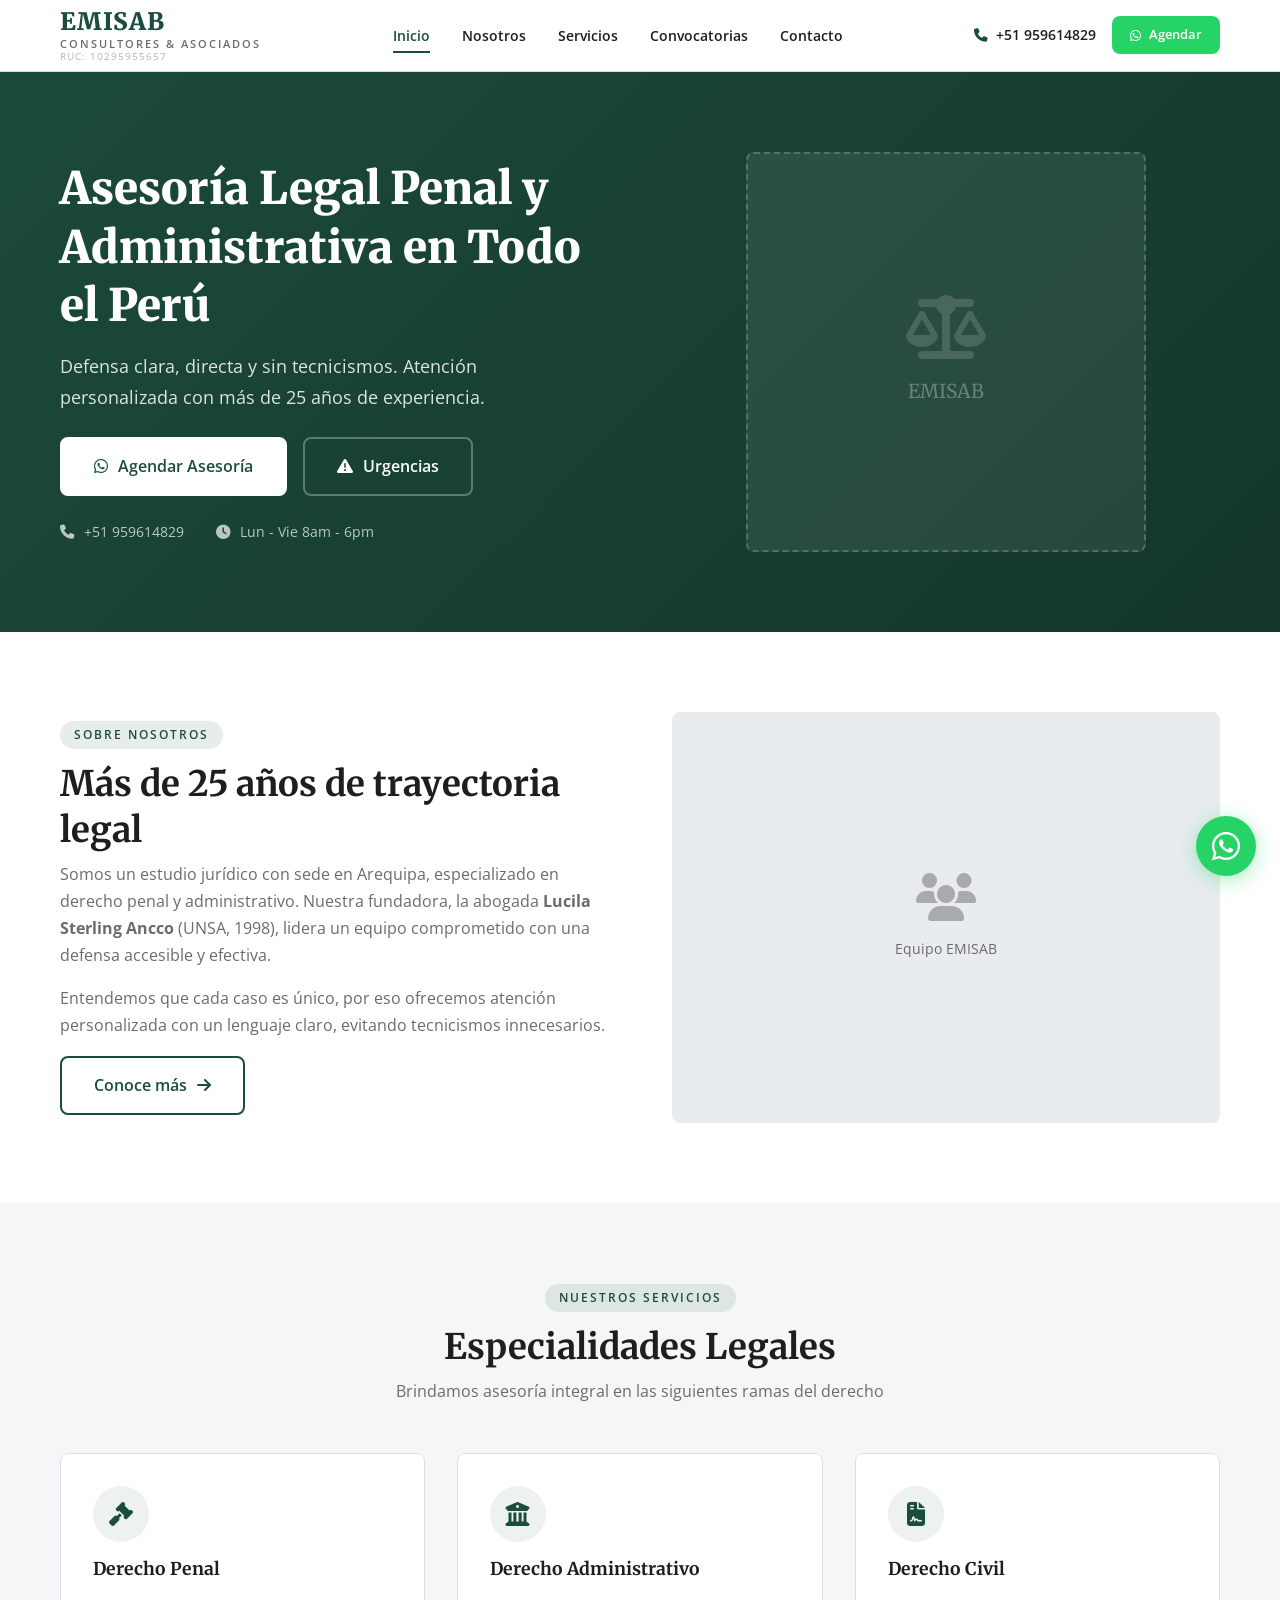
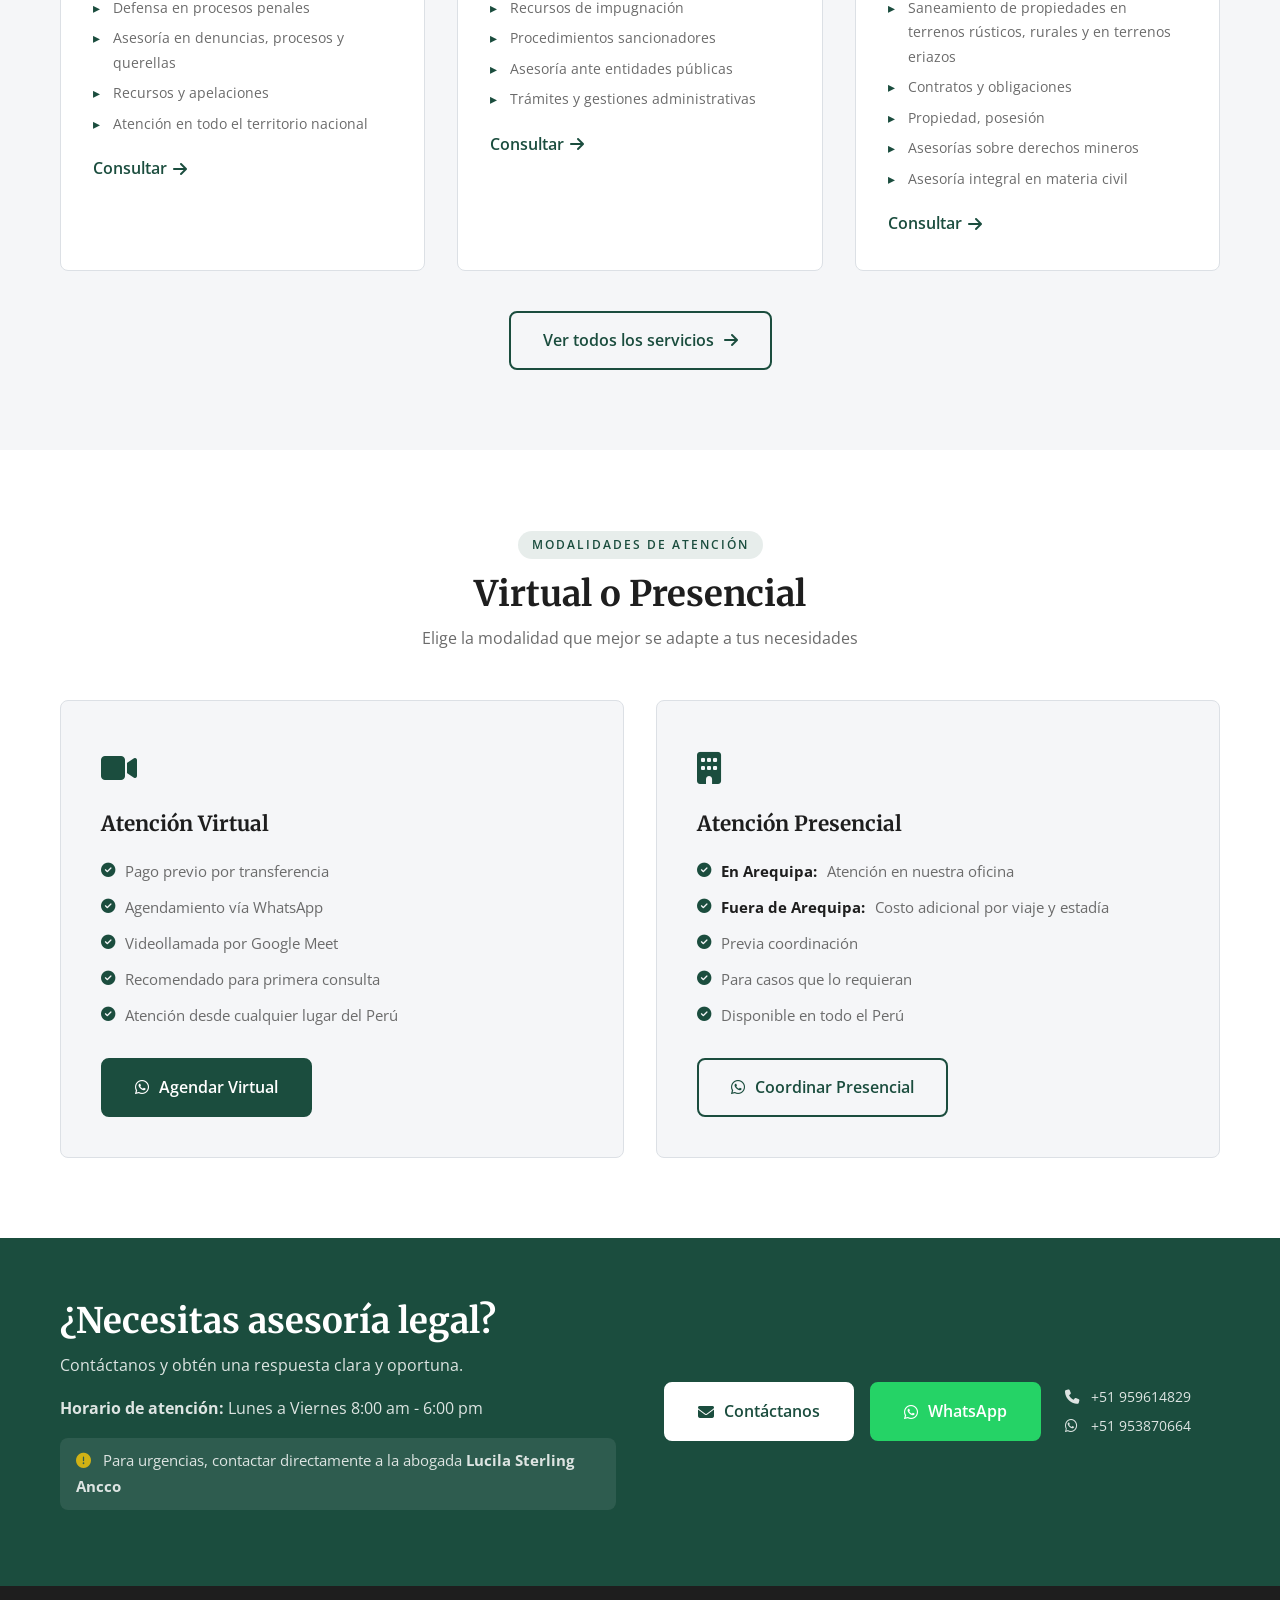
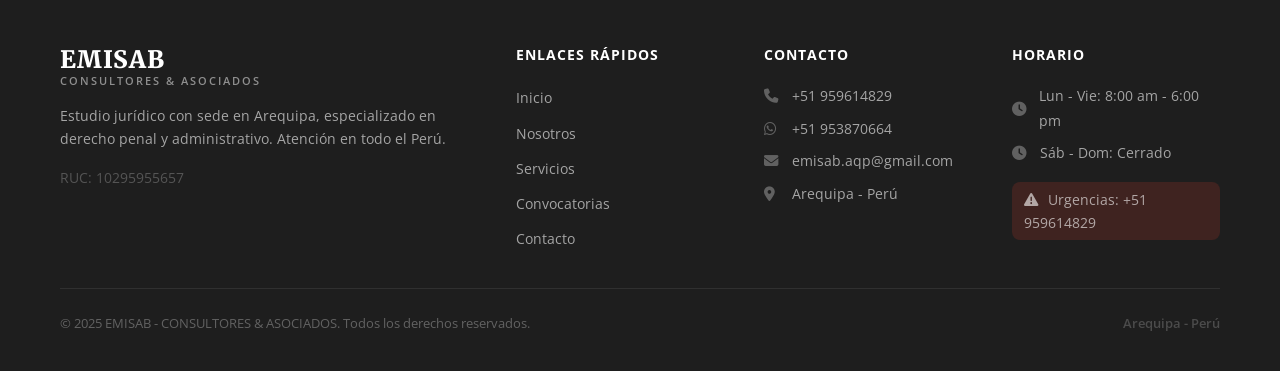
==== index.html @ a5192974 "Add files via upload" ====
<!DOCTYPE html>
<html lang="es">
<head>
    <meta charset="UTF-8">
    <meta name="viewport" content="width=device-width, initial-scale=1.0">
    <title>EMISAB - CONSULTORES & ASOCIADOS | Asesoría Legal Penal y Administrativa</title>
    <meta name="description" content="Estudio jurídico en Arequipa especializado en Derecho Penal, Administrativo, Civil, Familia y Notarial. Atención en todo el Perú. Más de 25 años de experiencia.">
    <meta name="robots" content="index, follow">
    <link rel="canonical" href="https://emisab.netlify.app/">
    
    <!-- Open Graph / Redes Sociales -->
    <meta property="og:title" content="EMISAB - CONSULTORES & ASOCIADOS">
    <meta property="og:description" content="Asesoría Legal Penal y Administrativa en Todo el Perú. Defensa clara, directa y sin tecnicismos.">
    <meta property="og:type" content="website">
    <meta property="og:url" content="https://emisab.netlify.app/">
    
    <!-- Fuentes -->
    <link rel="preconnect" href="https://fonts.googleapis.com">
    <link rel="preconnect" href="https://fonts.gstatic.com" crossorigin>
    <link href="https://fonts.googleapis.com/css2?family=Merriweather:wght@400;700;900&family=Open+Sans:wght@300;400;600;700&display=swap" rel="stylesheet">
    
    <!-- Font Awesome (iconos) -->
    <link rel="stylesheet" href="https://cdnjs.cloudflare.com/ajax/libs/font-awesome/6.5.1/css/all.min.css">
    
    <!-- Estilos -->
    <link rel="stylesheet" href="css/style.css">
</head>
<body>
    
    <!-- =========================================== -->
    <!-- HEADER / NAVEGACIÓN -->
    <!-- =========================================== -->

    <header class="header">
        <div class="container">
            <nav class="nav">
                <a href="index.html" class="logo">
                    <span class="logo-principal">EMISAB</span>
                    <span class="logo-secundario">CONSULTORES & ASOCIADOS</span>
                    <span class="logo-ruc">RUC: 10295955657</span>
                </a>
                
                <button class="nav-toggle" id="navToggle" aria-label="Abrir menú">
                    <i class="fas fa-bars"></i>
                </button>
                
                <ul class="nav-menu" id="navMenu">
                    <li><a href="index.html" class="active">Inicio</a></li>
                    <li><a href="nosotros.html">Nosotros</a></li>
                    <li><a href="servicios.html">Servicios</a></li>
                    <li><a href="convocatorias.html">Convocatorias</a></li>
                    <li><a href="contacto.html">Contacto</a></li>
                </ul>
                
                <div class="nav-contacto">
                    <a href="tel:+51959614829" class="nav-telefono">
                        <i class="fas fa-phone"></i> +51 959614829
                    </a>
                    <a href="https://wa.me/51959614829?text=Hola,%20quiero%20agendar%20una%20asesoría%20legal." 
                    class="btn-whatsapp-nav" target="_blank" rel="noopener">
                        <i class="fab fa-whatsapp"></i> Agendar
                    </a>
                </div>
            </nav>
        </div>
    </header>
    
    <!-- =========================================== -->
    <!-- HERO / SECCIÓN PRINCIPAL -->
    <!-- =========================================== -->
    <section class="hero">
        <div class="hero-overlay"></div>
        <div class="container hero-content">
            <div class="hero-text">
                <h1>Asesoría Legal Penal y Administrativa en Todo el Perú</h1>
                <p>Defensa clara, directa y sin tecnicismos. Atención personalizada con más de 25 años de experiencia.</p>
                <div class="hero-buttons">
                    <a href="https://wa.me/51959614829?text=Hola,%20quiero%20agendar%20una%20asesoría%20legal.%20Mi%20nombre%20es%20[Nombre]%20y%20necesito%20consultar%20sobre%20[breve%20descripción]." 
                       class="btn-primary" target="_blank" rel="noopener">
                        <i class="fab fa-whatsapp"></i> Agendar Asesoría
                    </a>
                    <a href="https://wa.me/51959614829?text=URGENTE:%20Necesito%20contactar%20a%20la%20abogada%20Lucila%20Sterling%20por%20un%20caso%20penal/administrativo." 
                       class="btn-urgente" target="_blank" rel="noopener">
                        <i class="fas fa-exclamation-triangle"></i> Urgencias
                    </a>
                </div>
                <div class="hero-contacto-rapido">
                    <span><i class="fas fa-phone"></i> +51 959614829</span>
                    <span><i class="fas fa-clock"></i> Lun - Vie 8am - 6pm</span>
                </div>
            </div>
            <div class="hero-image">
                <!-- [FUTURA IMAGEN] -->
                <div class="hero-image-placeholder">
                    <i class="fas fa-scale-balanced"></i>
                    <span>EMISAB</span>
                </div>
            </div>
        </div>
    </section>
    
    <!-- =========================================== -->
    <!-- NOSOTROS (RESUMEN) -->
    <!-- =========================================== -->
    <section class="nosotros-resumen">
        <div class="container">
            <div class="nosotros-resumen-grid">
                <div class="nosotros-resumen-texto">
                    <span class="section-tag">Sobre Nosotros</span>
                    <h2>Más de 25 años de trayectoria legal</h2>
                    <p>Somos un estudio jurídico con sede en Arequipa, especializado en derecho penal y administrativo. Nuestra fundadora, la abogada <strong>Lucila Sterling Ancco</strong> (UNSA, 1998), lidera un equipo comprometido con una defensa accesible y efectiva.</p>
                    <p>Entendemos que cada caso es único, por eso ofrecemos atención personalizada con un lenguaje claro, evitando tecnicismos innecesarios.</p>
                    <a href="nosotros.html" class="btn-secondary">Conoce más <i class="fas fa-arrow-right"></i></a>
                </div>
                <div class="nosotros-resumen-imagen">
                    <!-- [FUTURA IMAGEN DEL EQUIPO] -->
                    <div class="image-placeholder">
                        <i class="fas fa-users"></i>
                        <span>Equipo EMISAB</span>
                    </div>
                </div>
            </div>
        </div>
    </section>
    
    <!-- =========================================== -->
    <!-- SERVICIOS (RESUMEN) -->
    <!-- =========================================== -->
    <section class="servicios-resumen">
        <div class="container">
            <div class="section-header">
                <span class="section-tag">Nuestros Servicios</span>
                <h2>Especialidades Legales</h2>
                <p>Brindamos asesoría integral en las siguientes ramas del derecho</p>
            </div>
            
            <div class="servicios-grid">
                <!-- Servicio 1: Penal -->
                <div class="servicio-card">
                    <div class="servicio-icon">
                        <i class="fas fa-gavel"></i>
                    </div>
                    <h3>Derecho Penal</h3>
                    <ul>
                        <li>Defensa en procesos penales</li>
                        <li>Asesoría en denuncias, procesos y querellas</li>
                        <li>Recursos y apelaciones</li>
                        <li>Atención en todo el territorio nacional</li>
                    </ul>
                    <a href="servicios.html#penal" class="btn-link">Consultar <i class="fas fa-arrow-right"></i></a>
                </div>
                
                <!-- Servicio 2: Administrativo -->
                <div class="servicio-card">
                    <div class="servicio-icon">
                        <i class="fas fa-building-columns"></i>
                    </div>
                    <h3>Derecho Administrativo</h3>
                    <ul>
                        <li>Recursos de impugnación</li>
                        <li>Procedimientos sancionadores</li>
                        <li>Asesoría ante entidades públicas</li>
                        <li>Trámites y gestiones administrativas</li>
                    </ul>
                    <a href="servicios.html#administrativo" class="btn-link">Consultar <i class="fas fa-arrow-right"></i></a>
                </div>
                
                <!-- Servicio 3: Civil -->
                <div class="servicio-card">
                    <div class="servicio-icon">
                        <i class="fas fa-file-contract"></i>
                    </div>
                    <h3>Derecho Civil</h3>
                    <ul>
                        <li>Saneamiento de propiedades en terrenos rústicos, rurales y en terrenos eriazos</li>
                        <li>Contratos y obligaciones</li>
                        <li>Propiedad, posesión</li>
                        <li>Asesorías sobre derechos mineros</li>
                        <li>Asesoría integral en materia civil</li>
                    </ul>
                    <a href="servicios.html#civil" class="btn-link">Consultar <i class="fas fa-arrow-right"></i></a>
                </div>
            </div>
            
            <div class="servicios-ver-todos">
                <a href="servicios.html" class="btn-secondary">Ver todos los servicios <i class="fas fa-arrow-right"></i></a>
            </div>
        </div>
    </section>
    
    <!-- =========================================== -->
    <!-- MODALIDADES DE ATENCIÓN (CORREGIDO) -->
    <!-- =========================================== -->
    <section class="modalidades">
        <div class="container">
            <div class="section-header">
                <span class="section-tag">Modalidades de Atención</span>
                <h2>Virtual o Presencial</h2>
                <p>Elige la modalidad que mejor se adapte a tus necesidades</p>
            </div>
            
            <div class="modalidades-grid">
                <!-- Modalidad Virtual -->
                <div class="modalidad-card">
                    <div class="modalidad-icon">
                        <i class="fas fa-video"></i>
                    </div>
                    <h3>Atención Virtual</h3>
                    <ul>
                        <li><i class="fas fa-check-circle"></i> Pago previo por transferencia</li>
                        <li><i class="fas fa-check-circle"></i> Agendamiento vía WhatsApp</li>
                        <li><i class="fas fa-check-circle"></i> Videollamada por Google Meet</li>
                        <li><i class="fas fa-check-circle"></i> Recomendado para primera consulta</li>
                        <li><i class="fas fa-check-circle"></i> Atención desde cualquier lugar del Perú</li>
                    </ul>
                    <a href="https://wa.me/51959614829?text=Hola,%20quiero%20agendar%20una%20asesoría%20virtual." 
                       class="btn-primary" target="_blank" rel="noopener">
                        <i class="fab fa-whatsapp"></i> Agendar Virtual
                    </a>
                </div>
                
                <!-- Modalidad Presencial -->
                <div class="modalidad-card">
                    <div class="modalidad-icon">
                        <i class="fas fa-building"></i>
                    </div>
                    <h3>Atención Presencial</h3>
                    <ul>
                        <li><i class="fas fa-check-circle"></i> <strong>En Arequipa:</strong> Atención en nuestra oficina</li>
                        <li><i class="fas fa-check-circle"></i> <strong>Fuera de Arequipa:</strong> Costo adicional por viaje y estadía</li>
                        <li><i class="fas fa-check-circle"></i> Previa coordinación</li>
                        <li><i class="fas fa-check-circle"></i> Para casos que lo requieran</li>
                        <li><i class="fas fa-check-circle"></i> Disponible en todo el Perú</li>
                    </ul>
                    <a href="https://wa.me/51959614829?text=Hola,%20quiero%20coordinar%20una%20atención%20presencial." 
                       class="btn-secondary" target="_blank" rel="noopener">
                        <i class="fab fa-whatsapp"></i> Coordinar Presencial
                    </a>
                </div>
            </div>
        </div>
    </section>
    
    <!-- =========================================== -->
    <!-- CONTACTO RÁPIDO -->
    <!-- =========================================== -->
    <section class="contacto-rapido">
        <div class="container">
            <div class="contacto-rapido-content">
                <div class="contacto-rapido-texto">
                    <h2>¿Necesitas asesoría legal?</h2>
                    <p>Contáctanos y obtén una respuesta clara y oportuna.</p>
                    <p><strong>Horario de atención:</strong> Lunes a Viernes 8:00 am - 6:00 pm</p>
                    <p class="contacto-urgencia"><i class="fas fa-exclamation-circle"></i> Para urgencias, contactar directamente a la abogada <strong>Lucila Sterling Ancco</strong></p>
                </div>
                <div class="contacto-rapido-botones">
                    <a href="contacto.html" class="btn-primary">
                        <i class="fas fa-envelope"></i> Contáctanos
                    </a>
                    <a href="https://wa.me/51959614829" class="btn-whatsapp" target="_blank" rel="noopener">
                        <i class="fab fa-whatsapp"></i> WhatsApp
                    </a>
                    <div class="contacto-telefonos">
                        <span><i class="fas fa-phone"></i> +51 959614829</span>
                        <span><i class="fab fa-whatsapp"></i> +51 953870664</span>
                    </div>
                </div>
            </div>
        </div>
    </section>
    
    <!-- =========================================== -->
    <!-- FOOTER / PIE DE PÁGINA -->
    <!-- =========================================== -->
    <footer class="footer">
        <div class="container">
            <div class="footer-grid">
                <div class="footer-col">
                    <div class="footer-logo">
                        <span class="logo-principal">EMISAB</span>
                        <span class="logo-secundario">CONSULTORES & ASOCIADOS</span>
                    </div>
                    <p>Estudio jurídico con sede en Arequipa, especializado en derecho penal y administrativo. Atención en todo el Perú.</p>
                    <p class="footer-ruc">RUC: 10295955657</p>
                </div>
                
                <div class="footer-col">
                    <h4>Enlaces rápidos</h4>
                    <ul>
                        <li><a href="index.html">Inicio</a></li>
                        <li><a href="nosotros.html">Nosotros</a></li>
                        <li><a href="servicios.html">Servicios</a></li>
                        <li><a href="convocatorias.html">Convocatorias</a></li>
                        <li><a href="contacto.html">Contacto</a></li>
                    </ul>
                </div>
                
                <div class="footer-col">
                    <h4>Contacto</h4>
                    <ul class="footer-contacto">
                        <li><i class="fas fa-phone"></i> +51 959614829</li>
                        <li><i class="fab fa-whatsapp"></i> +51 953870664</li>
                        <li><i class="fas fa-envelope"></i> emisab.aqp@gmail.com</li>
                        <li><i class="fas fa-map-marker-alt"></i> Arequipa - Perú</li>
                    </ul>
                </div>
                
                <div class="footer-col">
                    <h4>Horario</h4>
                    <ul class="footer-horario">
                        <li><i class="fas fa-clock"></i> Lun - Vie: 8:00 am - 6:00 pm</li>
                        <li><i class="fas fa-clock"></i> Sáb - Dom: Cerrado</li>
                    </ul>
                    <p class="footer-urgencia"><i class="fas fa-exclamation-triangle"></i> Urgencias: +51 959614829</p>
                </div>
            </div>
            
            <div class="footer-bottom">
                <p>&copy; 2025 EMISAB - CONSULTORES & ASOCIADOS. Todos los derechos reservados.</p>
                <p class="footer-arequipa">Arequipa - Perú</p>
            </div>
        </div>
    </footer>
    
    <!-- =========================================== -->
    <!-- BOTÓN FLOTANTE DE WHATSAPP -->
    <!-- =========================================== -->
    <a href="https://wa.me/51959614829?text=Hola,%20quiero%20consultar%20sobre%20sus%20servicios%20legales." 
       class="btn-whatsapp-flotante" target="_blank" rel="noopener" aria-label="WhatsApp">
        <i class="fab fa-whatsapp"></i>
    </a>
    
    <!-- =========================================== -->
    <!-- SCRIPTS -->
    <!-- =========================================== -->
    <script src="js/main.js"></script>
</body>
</html>
---- css/style.css ----
/* ============================================
   RESET Y VARIABLES
   ============================================ */
* {
    margin: 0;
    padding: 0;
    box-sizing: border-box;
}

:root {
    --color-primary: #1B4D3E;
    --color-primary-dark: #14382D;
    --color-primary-light: #2A6B55;
    --color-secondary: #2D2D2D;
    --color-background: #F8F9FA;
    --color-text: #3D3D3D;
    --color-text-light: #6B6B6B;
    --color-light: #E8ECEF;
    --color-white: #FFFFFF;
    --color-border: #D0D5D9;
    --color-urgente: #C0392B;
    --font-serif: 'Merriweather', serif;
    --font-sans: 'Open Sans', sans-serif;
    --shadow: 0 2px 10px rgba(0, 0, 0, 0.08);
    --shadow-hover: 0 4px 20px rgba(0, 0, 0, 0.12);
    --radius: 8px;
    --transition: all 0.3s ease;
}

html {
    scroll-behavior: smooth;
}

body {
    font-family: var(--font-sans);
    font-size: 16px;
    color: var(--color-text);
    background: var(--color-background);
    line-height: 1.7;
    -webkit-font-smoothing: antialiased;
}

img {
    max-width: 100%;
    height: auto;
}

a {
    text-decoration: none;
    color: inherit;
}

ul {
    list-style: none;
}

.container {
    max-width: 1200px;
    margin: 0 auto;
    padding: 0 20px;
}

/* ============================================
   TIPOGRAFÍA
   ============================================ */
h1, h2, h3, h4, h5 {
    font-family: var(--font-serif);
    font-weight: 700;
    color: var(--color-secondary);
    line-height: 1.3;
}

h1 {
    font-size: 2.8rem;
    font-weight: 900;
}

h2 {
    font-size: 2.2rem;
    margin-bottom: 0.5rem;
}

h3 {
    font-size: 1.3rem;
    margin-bottom: 0.5rem;
}

p {
    margin-bottom: 1rem;
}

.section-tag {
    display: inline-block;
    font-family: var(--font-sans);
    font-size: 0.75rem;
    font-weight: 600;
    text-transform: uppercase;
    letter-spacing: 2px;
    color: var(--color-primary);
    background: rgba(27, 77, 62, 0.1);
    padding: 4px 14px;
    border-radius: 20px;
    margin-bottom: 0.75rem;
}

.section-header {
    text-align: center;
    margin-bottom: 3rem;
}

.section-header p {
    color: var(--color-text-light);
    max-width: 600px;
    margin: 0 auto;
}

/* ============================================
   BOTONES
   ============================================ */
.btn-primary {
    display: inline-flex;
    align-items: center;
    gap: 10px;
    background: var(--color-primary);
    color: var(--color-white);
    font-family: var(--font-sans);
    font-size: 1rem;
    font-weight: 600;
    padding: 14px 32px;
    border-radius: var(--radius);
    border: 2px solid var(--color-primary);
    transition: var(--transition);
    cursor: pointer;
}

.btn-primary:hover {
    background: var(--color-primary-dark);
    border-color: var(--color-primary-dark);
    transform: translateY(-2px);
    box-shadow: var(--shadow-hover);
}

.btn-secondary {
    display: inline-flex;
    align-items: center;
    gap: 10px;
    background: transparent;
    color: var(--color-primary);
    font-family: var(--font-sans);
    font-size: 1rem;
    font-weight: 600;
    padding: 14px 32px;
    border-radius: var(--radius);
    border: 2px solid var(--color-primary);
    transition: var(--transition);
    cursor: pointer;
}

.btn-secondary:hover {
    background: var(--color-primary);
    color: var(--color-white);
    transform: translateY(-2px);
    box-shadow: var(--shadow-hover);
}

.btn-urgente {
    display: inline-flex;
    align-items: center;
    gap: 10px;
    background: var(--color-urgente);
    color: var(--color-white);
    font-family: var(--font-sans);
    font-size: 1rem;
    font-weight: 600;
    padding: 14px 32px;
    border-radius: var(--radius);
    border: 2px solid var(--color-urgente);
    transition: var(--transition);
    cursor: pointer;
}

.btn-urgente:hover {
    background: #A93226;
    border-color: #A93226;
    transform: translateY(-2px);
    box-shadow: var(--shadow-hover);
}

.btn-whatsapp {
    display: inline-flex;
    align-items: center;
    gap: 10px;
    background: #25D366;
    color: var(--color-white);
    font-family: var(--font-sans);
    font-size: 1rem;
    font-weight: 600;
    padding: 14px 32px;
    border-radius: var(--radius);
    border: 2px solid #25D366;
    transition: var(--transition);
    cursor: pointer;
}

.btn-whatsapp:hover {
    background: #1DA851;
    border-color: #1DA851;
    transform: translateY(-2px);
    box-shadow: var(--shadow-hover);
}

.btn-link {
    display: inline-flex;
    align-items: center;
    gap: 6px;
    color: var(--color-primary);
    font-weight: 600;
    transition: var(--transition);
}

.btn-link:hover {
    gap: 12px;
    color: var(--color-primary-dark);
}

/* ============================================
   HEADER
   ============================================ */
.header {
    background: var(--color-white);
    border-bottom: 1px solid var(--color-border);
    position: sticky;
    top: 0;
    z-index: 1000;
    padding: 8px 0;
}

.nav {
    display: flex;
    justify-content: space-between;
    align-items: center;
}

.logo {
    display: flex;
    flex-direction: column;
    line-height: 1.2;
}

.logo-principal {
    font-family: var(--font-serif);
    font-size: 1.5rem;
    font-weight: 900;
    color: var(--color-primary);
    letter-spacing: 1px;
}

.logo-secundario {
    font-family: var(--font-sans);
    font-size: 0.7rem;
    font-weight: 600;
    color: var(--color-text-light);
    letter-spacing: 2px;
}

.logo-ruc {
    font-family: var(--font-sans);
    font-size: 0.6rem;
    font-weight: 400;
    color: var(--color-text-light);
    letter-spacing: 1px;
    opacity: 0.5;
    margin-top: 1px;
}

.nav-menu {
    display: flex;
    gap: 2rem;
    align-items: center;
}

.nav-menu li a {
    font-family: var(--font-sans);
    font-size: 0.85rem;
    font-weight: 600;
    color: var(--color-secondary);
    padding: 6px 0;
    border-bottom: 2px solid transparent;
    transition: var(--transition);
}

.nav-menu li a:hover,
.nav-menu li a.active {
    color: var(--color-primary);
    border-bottom-color: var(--color-primary);
}

.nav-contacto {
    display: flex;
    align-items: center;
    gap: 1rem;
}

.nav-telefono {
    font-family: var(--font-sans);
    font-size: 0.9rem;
    font-weight: 600;
    color: var(--color-secondary);
    display: flex;
    align-items: center;
    gap: 8px;
    transition: var(--transition);
}

.nav-telefono i {
    color: var(--color-primary);
    font-size: 0.85rem;
}

.nav-telefono:hover {
    color: var(--color-primary);
}

.btn-whatsapp-nav {
    display: inline-flex;
    align-items: center;
    gap: 8px;
    background: #25D366;
    color: var(--color-white);
    font-size: 0.8rem;
    font-weight: 600;
    padding: 8px 18px;
    border-radius: var(--radius);
    transition: var(--transition);
}

.btn-whatsapp-nav:hover {
    background: #1DA851;
    transform: translateY(-2px);
    box-shadow: var(--shadow-hover);
}

.nav-toggle {
    display: none;
    background: none;
    border: none;
    font-size: 1.5rem;
    color: var(--color-secondary);
    cursor: pointer;
}

/* ============================================
   RESPONSIVE - HEADER
   ============================================ */
@media (max-width: 768px) {
    .nav-toggle {
        display: block;
    }
    
    .nav-menu {
        display: none;
        flex-direction: column;
        gap: 0.5rem;
        padding: 1.5rem 0;
        width: 100%;
        border-top: 1px solid var(--color-border);
        position: absolute;
        top: 100%;
        left: 0;
        background: var(--color-white);
        padding: 1.5rem 20px;
        box-shadow: var(--shadow);
    }
    
    .nav-menu.open {
        display: flex;
    }
    
    .nav-menu li a {
        display: block;
        padding: 10px 0;
        border-bottom: none;
    }
    
    .nav-menu li a:hover,
    .nav-menu li a.active {
        border-bottom: none;
        color: var(--color-primary);
    }
    
    .nav-contacto {
        display: none;
    }
    
    .btn-whatsapp-nav-mobile {
        display: flex !important;
    }
}

/* ============================================
   HERO
   ============================================ */
.hero {
    position: relative;
    background: var(--color-secondary);
    color: var(--color-white);
    padding: 80px 0;
    overflow: hidden;
    min-height: 550px;
    display: flex;
    align-items: center;
}

.hero-overlay {
    position: absolute;
    top: 0;
    left: 0;
    width: 100%;
    height: 100%;
    background: linear-gradient(135deg, rgba(27, 77, 62, 0.92) 0%, rgba(20, 56, 45, 0.95) 100%);
    z-index: 1;
}

.hero-content {
    position: relative;
    z-index: 2;
    display: grid;
    grid-template-columns: 1fr 1fr;
    gap: 4rem;
    align-items: center;
}

.hero-text h1 {
    color: var(--color-white);
    font-size: 2.8rem;
    margin-bottom: 1rem;
}

.hero-text p {
    font-size: 1.15rem;
    opacity: 0.85;
    max-width: 520px;
    margin-bottom: 1.5rem;
}

.hero-buttons {
    display: flex;
    flex-wrap: wrap;
    gap: 1rem;
    margin-bottom: 1.5rem;
}

.hero-buttons .btn-primary {
    background: var(--color-white);
    color: var(--color-primary);
    border-color: var(--color-white);
}

.hero-buttons .btn-primary:hover {
    background: transparent;
    color: var(--color-white);
    border-color: var(--color-white);
}

.hero-buttons .btn-urgente {
    background: transparent;
    border-color: rgba(255, 255, 255, 0.3);
}

.hero-buttons .btn-urgente:hover {
    background: var(--color-urgente);
    border-color: var(--color-urgente);
}

.hero-contacto-rapido {
    display: flex;
    gap: 2rem;
    font-size: 0.9rem;
    opacity: 0.7;
}

.hero-contacto-rapido i {
    margin-right: 6px;
}

.hero-image {
    display: flex;
    justify-content: center;
    align-items: center;
}

.hero-image-placeholder {
    width: 100%;
    max-width: 400px;
    aspect-ratio: 1;
    background: rgba(255, 255, 255, 0.08);
    border: 2px dashed rgba(255, 255, 255, 0.2);
    border-radius: var(--radius);
    display: flex;
    flex-direction: column;
    align-items: center;
    justify-content: center;
    color: rgba(255, 255, 255, 0.3);
    font-family: var(--font-serif);
    font-size: 1.2rem;
}

.hero-image-placeholder i {
    font-size: 4rem;
    margin-bottom: 1rem;
    opacity: 0.5;
}

/* ============================================
   NOSOTROS RESUMEN
   ============================================ */
.nosotros-resumen {
    padding: 80px 0;
    background: var(--color-white);
}

.nosotros-resumen-grid {
    display: grid;
    grid-template-columns: 1fr 1fr;
    gap: 4rem;
    align-items: center;
}

.nosotros-resumen-texto p {
    color: var(--color-text-light);
}

.image-placeholder {
    width: 100%;
    aspect-ratio: 4/3;
    background: var(--color-light);
    border-radius: var(--radius);
    display: flex;
    flex-direction: column;
    align-items: center;
    justify-content: center;
    color: var(--color-text-light);
    font-size: 0.9rem;
}

.image-placeholder i {
    font-size: 3rem;
    margin-bottom: 1rem;
    opacity: 0.5;
}

/* ============================================
   SERVICIOS RESUMEN
   ============================================ */
.servicios-resumen {
    padding: 80px 0;
    background: var(--color-background);
}

.servicios-grid {
    display: grid;
    grid-template-columns: repeat(3, 1fr);
    gap: 2rem;
}

.servicio-card {
    background: var(--color-white);
    padding: 2rem;
    border-radius: var(--radius);
    border: 1px solid var(--color-border);
    transition: var(--transition);
}

.servicio-card:hover {
    transform: translateY(-4px);
    box-shadow: var(--shadow-hover);
}

.servicio-icon {
    width: 56px;
    height: 56px;
    background: rgba(27, 77, 62, 0.08);
    border-radius: 50%;
    display: flex;
    align-items: center;
    justify-content: center;
    margin-bottom: 1rem;
}

.servicio-icon i {
    font-size: 1.5rem;
    color: var(--color-primary);
}

.servicio-card h3 {
    font-size: 1.1rem;
    margin-bottom: 0.75rem;
}

.servicio-card ul {
    margin-bottom: 1rem;
}

.servicio-card ul li {
    font-size: 0.9rem;
    color: var(--color-text-light);
    padding: 3px 0;
    padding-left: 20px;
    position: relative;
}

.servicio-card ul li::before {
    content: "▸";
    position: absolute;
    left: 0;
    color: var(--color-primary);
}

.servicios-ver-todos {
    text-align: center;
    margin-top: 2.5rem;
}

/* ============================================
   MODALIDADES (CORREGIDO)
   ============================================ */
.modalidades {
    padding: 80px 0;
    background: var(--color-white);
}

.modalidades-grid {
    display: grid;
    grid-template-columns: 1fr 1fr;
    gap: 2rem;
}

.modalidad-card {
    background: var(--color-background);
    padding: 2.5rem;
    border-radius: var(--radius);
    border: 1px solid var(--color-border);
}

.modalidad-card h3 {
    font-size: 1.3rem;
    margin-bottom: 1rem;
}

.modalidad-icon {
    font-size: 2rem;
    color: var(--color-primary);
    margin-bottom: 1rem;
}

.modalidad-card ul {
    margin-bottom: 1.5rem;
}

.modalidad-card ul li {
    display: flex;
    align-items: flex-start;
    gap: 10px;
    padding: 5px 0;
    color: var(--color-text-light);
    font-size: 0.95rem;
}

.modalidad-card ul li i {
    color: var(--color-primary);
    font-size: 0.9rem;
    margin-top: 4px;
    flex-shrink: 0;
}

.modalidad-card ul li strong {
    color: var(--color-secondary);
}

/* ============================================
   CONTACTO RÁPIDO
   ============================================ */
.contacto-rapido {
    padding: 60px 0;
    background: var(--color-primary);
    color: var(--color-white);
}

.contacto-rapido-content {
    display: grid;
    grid-template-columns: 1fr 1fr;
    gap: 3rem;
    align-items: center;
}

.contacto-rapido-texto h2 {
    color: var(--color-white);
}

.contacto-rapido-texto p {
    opacity: 0.85;
}

.contacto-urgencia {
    margin-top: 0.5rem;
    padding: 10px 16px;
    background: rgba(255, 255, 255, 0.1);
    border-radius: var(--radius);
    font-size: 0.95rem;
}

.contacto-urgencia i {
    color: #F1C40F;
    margin-right: 8px;
}

.contacto-rapido-botones {
    display: flex;
    flex-wrap: wrap;
    gap: 1rem;
    align-items: center;
}

.contacto-rapido-botones .btn-primary {
    background: var(--color-white);
    color: var(--color-primary);
    border-color: var(--color-white);
}

.contacto-rapido-botones .btn-primary:hover {
    background: transparent;
    color: var(--color-white);
    border-color: var(--color-white);
}

.contacto-telefonos {
    display: flex;
    flex-direction: column;
    gap: 4px;
    font-size: 0.9rem;
    opacity: 0.85;
    margin-left: 0.5rem;
}

.contacto-telefonos i {
    margin-right: 6px;
    width: 16px;
}

/* ============================================
   FOOTER / PIE DE PÁGINA
   ============================================ */
.footer {
    background: var(--color-secondary);
    color: var(--color-white);
    padding: 60px 0 20px;
}

.footer-grid {
    display: grid;
    grid-template-columns: 2fr 1fr 1fr 1fr;
    gap: 2.5rem;
    padding-bottom: 2rem;
    border-bottom: 1px solid rgba(255, 255, 255, 0.08);
}

.footer-logo {
    display: flex;
    flex-direction: column;
    line-height: 1.2;
    margin-bottom: 1rem;
}

.footer-logo .logo-principal {
    font-family: var(--font-serif);
    font-size: 1.5rem;
    font-weight: 900;
    color: var(--color-white);
    letter-spacing: 1px;
}

.footer-logo .logo-secundario {
    font-family: var(--font-sans);
    font-size: 0.7rem;
    font-weight: 600;
    color: rgba(255, 255, 255, 0.5);
    letter-spacing: 2px;
}

.footer-col p {
    color: rgba(255, 255, 255, 0.6);
    font-size: 0.9rem;
    line-height: 1.6;
}

.footer-ruc {
    font-size: 0.75rem;
    opacity: 0.4;
    margin-top: 0.5rem;
}

.footer-col h4 {
    color: var(--color-white);
    font-family: var(--font-sans);
    font-size: 0.9rem;
    font-weight: 700;
    text-transform: uppercase;
    letter-spacing: 1px;
    margin-bottom: 1rem;
}

.footer-col ul li {
    padding: 4px 0;
}

.footer-col ul li a {
    color: rgba(255, 255, 255, 0.6);
    font-size: 0.9rem;
    transition: var(--transition);
}

.footer-col ul li a:hover {
    color: var(--color-white);
}

.footer-contacto li,
.footer-horario li {
    color: rgba(255, 255, 255, 0.6);
    font-size: 0.9rem;
    display: flex;
    align-items: center;
    gap: 10px;
}

.footer-contacto li i,
.footer-horario li i {
    width: 18px;
    color: rgba(255, 255, 255, 0.3);
}

.footer-urgencia {
    margin-top: 0.75rem;
    padding: 6px 12px;
    background: rgba(192, 57, 43, 0.2);
    border-radius: var(--radius);
    font-size: 0.8rem;
    color: #E74C3C;
}

.footer-urgencia i {
    margin-right: 6px;
}

.footer-bottom {
    display: flex;
    justify-content: space-between;
    align-items: center;
    padding-top: 1.5rem;
    font-size: 0.8rem;
    color: rgba(255, 255, 255, 0.3);
}

.footer-arequipa {
    font-weight: 600;
    color: rgba(255, 255, 255, 0.2);
}

/* ============================================
   BOTÓN FLOTANTE DE WHATSAPP
   ============================================ */
.btn-whatsapp-flotante {
    position: fixed;
    bottom: 24px;
    right: 24px;
    width: 60px;
    height: 60px;
    background: #25D366;
    color: var(--color-white);
    border-radius: 50%;
    display: flex;
    align-items: center;
    justify-content: center;
    font-size: 2rem;
    box-shadow: 0 4px 20px rgba(37, 211, 102, 0.4);
    transition: var(--transition);
    z-index: 999;
}

.btn-whatsapp-flotante:hover {
    transform: scale(1.08);
    box-shadow: 0 6px 30px rgba(37, 211, 102, 0.5);
}

/* ============================================
   RESPONSIVE / MEDIA QUERIES
   ============================================ */
@media (max-width: 1024px) {
    .hero-text h1 {
        font-size: 2.3rem;
    }
    
    .servicios-grid {
        grid-template-columns: repeat(2, 1fr);
    }
    
    .footer-grid {
        grid-template-columns: 1fr 1fr;
        gap: 2rem;
    }
}

@media (max-width: 768px) {
    /* Header */
    .header-top {
        display: none;
    }
    
    .nav-toggle {
        display: block;
    }
    
    .nav-menu {
        display: none;
        flex-direction: column;
        gap: 1rem;
        padding: 1.5rem 0;
        width: 100%;
        border-top: 1px solid var(--color-border);
    }
    
    .nav-menu.open {
        display: flex;
    }
    
    .btn-whatsapp-nav {
        display: none;
    }
    
    /* Hero */
    .hero {
        padding: 50px 0;
        min-height: auto;
    }
    
    .hero-content {
        grid-template-columns: 1fr;
        gap: 2rem;
        text-align: center;
    }
    
    .hero-text h1 {
        font-size: 2rem;
    }
    
    .hero-text p {
        max-width: 100%;
        margin-left: auto;
        margin-right: auto;
    }
    
    .hero-buttons {
        justify-content: center;
    }
    
    .hero-contacto-rapido {
        justify-content: center;
        flex-wrap: wrap;
        gap: 1rem;
    }
    
    .hero-image {
        display: none;
    }
    
    /* Nosotros resumen */
    .nosotros-resumen-grid {
        grid-template-columns: 1fr;
        gap: 2rem;
        text-align: center;
    }
    
    .nosotros-resumen-imagen {
        order: -1;
    }
    
    /* Servicios */
    .servicios-grid {
        grid-template-columns: 1fr;
        max-width: 450px;
        margin: 0 auto;
    }
    
    /* Modalidades */
    .modalidades-grid {
        grid-template-columns: 1fr;
        max-width: 450px;
        margin: 0 auto;
    }
    
    /* Contacto rápido */
    .contacto-rapido-content {
        grid-template-columns: 1fr;
        gap: 2rem;
        text-align: center;
    }
    
    .contacto-rapido-botones {
        justify-content: center;
    }
    
    .contacto-telefonos {
        align-items: center;
        margin-left: 0;
    }
    
    /* Footer */
    .footer-grid {
        grid-template-columns: 1fr;
        gap: 1.5rem;
        text-align: center;
    }
    
    .footer-contacto li,
    .footer-horario li {
        justify-content: center;
    }
    
    .footer-bottom {
        flex-direction: column;
        gap: 0.5rem;
        text-align: center;
    }
    
    /* Botón flotante */
    .btn-whatsapp-flotante {
        width: 52px;
        height: 52px;
        font-size: 1.6rem;
        bottom: 18px;
        right: 18px;
    }
}

@media (max-width: 480px) {
    .hero-text h1 {
        font-size: 1.6rem;
    }
    
    .hero-buttons .btn-primary,
    .hero-buttons .btn-urgente,
    .btn-primary,
    .btn-secondary,
    .btn-whatsapp {
        padding: 12px 20px;
        font-size: 0.9rem;
        width: 100%;
        justify-content: center;
    }
    
    .hero-buttons {
        flex-direction: column;
        align-items: stretch;
    }
    
    .section-header h2 {
        font-size: 1.6rem;
    }
    
    .contacto-rapido-botones {
        flex-direction: column;
        align-items: stretch;
    }
    
    .modalidad-card {
        padding: 1.5rem;
    }
}

/* ============================================
   PAGE HEADER (para todas las páginas internas)
   ============================================ */
.page-header {
    background: var(--color-primary);
    color: var(--color-white);
    padding: 60px 0 50px;
    text-align: center;
}

.page-header .section-tag {
    background: rgba(255, 255, 255, 0.15);
    color: var(--color-white);
}

.page-header h1 {
    color: var(--color-white);
    font-size: 2.5rem;
    margin-bottom: 0.5rem;
}

.page-header p {
    color: rgba(255, 255, 255, 0.7);
    font-size: 1.1rem;
    max-width: 600px;
    margin: 0 auto;
}

/* ============================================
   NOSOTROS - HISTORIA
   ============================================ */
.nosotros-historia {
    padding: 80px 0;
    background: var(--color-white);
}

.nosotros-historia-grid {
    display: grid;
    grid-template-columns: 1fr 1fr;
    gap: 4rem;
    align-items: center;
}

.nosotros-historia-texto h2 {
    margin-bottom: 1.5rem;
}

.nosotros-historia-texto p {
    color: var(--color-text-light);
    margin-bottom: 1.2rem;
}

.nosotros-datos {
    display: grid;
    grid-template-columns: repeat(4, 1fr);
    gap: 1.5rem;
    margin-top: 2rem;
    padding-top: 2rem;
    border-top: 1px solid var(--color-border);
}

.dato-item {
    text-align: center;
}

.dato-numero {
    display: block;
    font-family: var(--font-serif);
    font-size: 1.8rem;
    font-weight: 900;
    color: var(--color-primary);
}

.dato-label {
    display: block;
    font-size: 0.75rem;
    color: var(--color-text-light);
    text-transform: uppercase;
    letter-spacing: 1px;
    margin-top: 2px;
}

.nosotros-historia-imagen .image-placeholder {
    aspect-ratio: 4/3;
    background: var(--color-light);
    border-radius: var(--radius);
    display: flex;
    flex-direction: column;
    align-items: center;
    justify-content: center;
    color: var(--color-text-light);
    font-size: 0.9rem;
}

.nosotros-historia-imagen .image-placeholder i {
    font-size: 3rem;
    margin-bottom: 0.5rem;
    opacity: 0.4;
}

.image-sub {
    font-size: 0.7rem;
    opacity: 0.5;
    margin-top: 2px;
}

/* ============================================
   EQUIPO
   ============================================ */
.equipo {
    padding: 80px 0;
    background: var(--color-background);
}

.equipo-grid {
    display: grid;
    grid-template-columns: 1fr 1fr;
    gap: 2.5rem;
    max-width: 900px;
    margin: 0 auto;
}

.equipo-card {
    background: var(--color-white);
    border-radius: var(--radius);
    border: 1px solid var(--color-border);
    padding: 2rem;
    text-align: center;
    transition: var(--transition);
}

.equipo-card:hover {
    transform: translateY(-4px);
    box-shadow: var(--shadow-hover);
}

.equipo-card-destacado {
    border-color: var(--color-primary);
    border-width: 2px;
}

.equipo-imagen {
    margin-bottom: 1rem;
}

.equipo-imagen-placeholder {
    width: 120px;
    height: 120px;
    border-radius: 50%;
    background: var(--color-light);
    margin: 0 auto;
    display: flex;
    align-items: center;
    justify-content: center;
    font-size: 3rem;
    color: var(--color-text-light);
    border: 3px solid var(--color-border);
}

.equipo-card-destacado .equipo-imagen-placeholder {
    border-color: var(--color-primary);
    background: rgba(27, 77, 62, 0.06);
    color: var(--color-primary);
}

.equipo-info h3 {
    font-size: 1.2rem;
    margin-bottom: 2px;
}

.equipo-cargo {
    display: inline-block;
    font-size: 0.8rem;
    font-weight: 600;
    color: var(--color-primary);
    background: rgba(27, 77, 62, 0.08);
    padding: 2px 14px;
    border-radius: 20px;
    margin-bottom: 0.75rem;
}

.equipo-detalles {
    text-align: left;
    margin: 0.75rem 0 1rem;
}

.equipo-detalles p {
    font-size: 0.85rem;
    color: var(--color-text-light);
    margin-bottom: 4px;
    display: flex;
    align-items: center;
    gap: 8px;
}

.equipo-detalles p i {
    width: 18px;
    color: var(--color-primary);
    font-size: 0.8rem;
}

.equipo-contacto {
    display: flex;
    gap: 0.75rem;
    justify-content: center;
    flex-wrap: wrap;
}

.equipo-btn {
    display: inline-flex;
    align-items: center;
    gap: 6px;
    font-size: 0.8rem;
    font-weight: 600;
    color: var(--color-primary);
    padding: 8px 16px;
    border: 1px solid var(--color-primary);
    border-radius: var(--radius);
    transition: var(--transition);
}

.equipo-btn:hover {
    background: var(--color-primary);
    color: var(--color-white);
}

.equipo-btn-whatsapp {
    display: inline-flex;
    align-items: center;
    gap: 6px;
    font-size: 0.8rem;
    font-weight: 600;
    color: var(--color-white);
    background: #25D366;
    padding: 8px 16px;
    border-radius: var(--radius);
    transition: var(--transition);
}

.equipo-btn-whatsapp:hover {
    background: #1DA851;
    transform: translateY(-2px);
}

.equipo-nota {
    display: block;
    font-size: 0.7rem;
    color: var(--color-text-light);
    margin-top: 0.5rem;
}

.equipo-nota i {
    margin-right: 4px;
}

/* ============================================
   VALORES / PRINCIPIOS
   ============================================ */
.valores {
    padding: 80px 0;
    background: var(--color-white);
}

.valores-grid {
    display: grid;
    grid-template-columns: repeat(3, 1fr);
    gap: 2rem;
    max-width: 1000px;
    margin: 0 auto;
}

.valor-card {
    text-align: center;
    padding: 1.5rem;
    background: var(--color-background);
    border-radius: var(--radius);
    border: 1px solid var(--color-border);
    transition: var(--transition);
}

.valor-card:hover {
    transform: translateY(-4px);
    box-shadow: var(--shadow-hover);
}

.valor-icon {
    width: 64px;
    height: 64px;
    background: rgba(27, 77, 62, 0.08);
    border-radius: 50%;
    display: flex;
    align-items: center;
    justify-content: center;
    margin: 0 auto 1rem;
}

.valor-icon i {
    font-size: 1.8rem;
    color: var(--color-primary);
}

.valor-card h3 {
    font-size: 1.1rem;
    margin-bottom: 0.5rem;
}

.valor-card p {
    font-size: 0.9rem;
    color: var(--color-text-light);
    line-height: 1.6;
    max-width: 300px;
    margin: 0 auto;
}

/* ============================================
   RESPONSIVE - nosotros.html
   ============================================ */
@media (max-width: 1024px) {
    .valores-grid {
        grid-template-columns: repeat(2, 1fr);
        max-width: 700px;
    }
}

@media (max-width: 768px) {
    .page-header {
        padding: 40px 0 30px;
    }
    
    .page-header h1 {
        font-size: 2rem;
    }
    
    .nosotros-historia-grid {
        grid-template-columns: 1fr;
        gap: 2rem;
    }
    
    .nosotros-historia-imagen {
        order: -1;
    }
    
    .nosotros-datos {
        grid-template-columns: repeat(2, 1fr);
        gap: 1rem;
    }
    
    .equipo-grid {
        grid-template-columns: 1fr;
        max-width: 450px;
    }
    
    .equipo-card-destacado {
        order: -1;
    }
    
    .valores-grid {
        grid-template-columns: 1fr 1fr;
        max-width: 500px;
    }
}

@media (max-width: 480px) {
    .valores-grid {
        grid-template-columns: 1fr;
        max-width: 350px;
    }
    
    .equipo-imagen-placeholder {
        width: 100px;
        height: 100px;
        font-size: 2.5rem;
    }
    
    .equipo-card {
        padding: 1.5rem;
    }
}

/* ============================================
   SERVICIOS - LISTA COMPLETA
   ============================================ */
.servicios-lista {
    padding: 60px 0 80px;
    background: var(--color-white);
}

.servicio-detalle {
    padding: 50px 0;
    border-bottom: 1px solid var(--color-border);
}

.servicio-detalle:last-child {
    border-bottom: none;
}

.servicio-detalle-grid {
    display: grid;
    grid-template-columns: 100px 1fr;
    gap: 2.5rem;
    align-items: start;
}

.servicio-detalle-icono {
    display: flex;
    justify-content: center;
}

.icono-grande {
    width: 80px;
    height: 80px;
    background: rgba(27, 77, 62, 0.08);
    border-radius: 50%;
    display: flex;
    align-items: center;
    justify-content: center;
    flex-shrink: 0;
}

.icono-grande i {
    font-size: 2.5rem;
    color: var(--color-primary);
}

.servicio-detalle-tag {
    display: inline-block;
    font-family: var(--font-sans);
    font-size: 0.7rem;
    font-weight: 600;
    text-transform: uppercase;
    letter-spacing: 2px;
    color: var(--color-primary);
    background: rgba(27, 77, 62, 0.08);
    padding: 2px 12px;
    border-radius: 20px;
    margin-bottom: 0.5rem;
}

.servicio-detalle-info h2 {
    font-size: 1.8rem;
    margin-bottom: 0.75rem;
}

.servicio-detalle-info > p {
    color: var(--color-text-light);
    max-width: 600px;
    margin-bottom: 1.25rem;
}

.servicio-detalle-lista {
    display: grid;
    grid-template-columns: 1fr 1fr;
    gap: 0.5rem 1.5rem;
    margin-bottom: 1.5rem;
}

.servicio-detalle-lista li {
    display: flex;
    align-items: center;
    gap: 8px;
    font-size: 0.9rem;
    color: var(--color-text-light);
    padding: 4px 0;
}

.servicio-detalle-lista li i {
    color: var(--color-primary);
    font-size: 0.85rem;
    flex-shrink: 0;
}

/* ============================================
   RESPONSIVE - servicios.html
   ============================================ */
@media (max-width: 768px) {
    .servicio-detalle-grid {
        grid-template-columns: 1fr;
        gap: 1.5rem;
        text-align: center;
    }
    
    .servicio-detalle-icono {
        justify-content: center;
    }
    
    .servicio-detalle-info h2 {
        font-size: 1.5rem;
    }
    
    .servicio-detalle-info > p {
        margin-left: auto;
        margin-right: auto;
    }
    
    .servicio-detalle-lista {
        grid-template-columns: 1fr;
        max-width: 350px;
        margin-left: auto;
        margin-right: auto;
    }
    
    .servicio-detalle-lista li {
        justify-content: center;
    }
    
    .servicio-detalle-info .btn-primary {
        justify-content: center;
        width: 100%;
        max-width: 300px;
    }
}

@media (max-width: 480px) {
    .servicio-detalle {
        padding: 30px 0;
    }
    
    .icono-grande {
        width: 64px;
        height: 64px;
    }
    
    .icono-grande i {
        font-size: 2rem;
    }
    
    .servicio-detalle-info h2 {
        font-size: 1.3rem;
    }
}

/* ============================================
   CONVOCATORIA
   ============================================ */
/* ============================================
   CONVOCATORIAS - ESTILOS COMPLETOS
   ============================================ */

/* ============================================
   VARIABLES (heredadas de style.css)
   ============================================ */
:root {
    --color-primary: #1B4D3E;
    --color-primary-dark: #14382D;
    --color-primary-light: #2A6B55;
    --color-primary-rgb: 27, 77, 62;
    --color-secondary: #1E1E1E;
    --color-background: #F5F6F8;
    --color-text: #2D2D2D;
    --color-text-light: #6B6B6B;
    --color-text-lighter: #9A9A9A;
    --color-light: #E8ECEF;
    --color-white: #FFFFFF;
    --color-border: #DCE0E5;
    --color-urgente: #C0392B;
    --color-success: #27AE60;
    --color-warning: #F39C12;
    --color-info: #3498DB;
    --font-serif: 'Merriweather', serif;
    --font-sans: 'Open Sans', sans-serif;
    --shadow-sm: 0 1px 3px rgba(0, 0, 0, 0.06);
    --shadow: 0 2px 12px rgba(0, 0, 0, 0.08);
    --shadow-hover: 0 6px 24px rgba(0, 0, 0, 0.12);
    --shadow-lg: 0 12px 48px rgba(0, 0, 0, 0.15);
    --radius: 8px;
    --radius-lg: 12px;
    --transition: all 0.3s cubic-bezier(0.4, 0, 0.2, 1);
}

/* ============================================
   CONVOCATORIAS - LISTA DE TARJETAS
   ============================================ */
.convocatorias-lista {
    padding: 50px 0 70px;
    background: var(--color-white);
}

/* ============================================
   TARJETA DE CONVOCATORIA
   ============================================ */
.convocatoria-card {
    background: var(--color-white);
    border: 1px solid var(--color-border);
    border-radius: var(--radius-lg);
    padding: 1.5rem;
    margin-bottom: 2rem;
    transition: var(--transition);
    box-shadow: var(--shadow-sm);
}

.convocatoria-card:hover {
    box-shadow: var(--shadow-hover);
    transform: translateY(-2px);
}

/* Estado de la tarjeta */
.convocatoria-card.abierta {
    border-left: 4px solid var(--color-success);
}

.convocatoria-card.cerrada {
    border-left: 4px solid #BDC3C7;
    opacity: 0.85;
}

.convocatoria-card.cerrada:hover {
    opacity: 1;
}

/* ============================================
   HEADER DE LA TARJETA
   ============================================ */
.card-header {
    display: flex;
    justify-content: space-between;
    align-items: flex-start;
    padding-bottom: 1rem;
    border-bottom: 1px solid var(--color-border);
    margin-bottom: 1.25rem;
    flex-wrap: wrap;
    gap: 0.75rem;
}

.card-titulo h3 {
    font-size: 1.2rem;
    margin-bottom: 0;
    color: var(--color-secondary);
}

.card-badge {
    display: inline-block;
    font-family: var(--font-sans);
    font-size: 0.6rem;
    font-weight: 700;
    text-transform: uppercase;
    letter-spacing: 0.5px;
    padding: 2px 12px;
    border-radius: 20px;
    margin-bottom: 0.25rem;
}

.card-badge.actual {
    background: rgba(39, 174, 96, 0.12);
    color: var(--color-success);
}

.card-badge.actual i {
    font-size: 0.35rem;
    margin-right: 4px;
    vertical-align: middle;
}

.card-subtitulo {
    display: block;
    font-family: var(--font-sans);
    font-size: 0.7rem;
    font-weight: 600;
    color: var(--color-text-light);
    letter-spacing: 2px;
}

/* Estado en el header */
.card-estado {
    text-align: right;
    flex-shrink: 0;
}

.estado-badge {
    display: inline-block;
    font-size: 0.7rem;
    font-weight: 700;
    padding: 3px 14px;
    border-radius: 20px;
}

.estado-badge.abierta {
    background: rgba(39, 174, 96, 0.12);
    color: var(--color-success);
}

.estado-badge.abierta i {
    font-size: 0.4rem;
    margin-right: 4px;
    vertical-align: middle;
}

.estado-badge.cerrada {
    background: rgba(149, 165, 166, 0.15);
    color: #7F8C8D;
}

.estado-badge.cerrada i {
    font-size: 0.4rem;
    margin-right: 4px;
    vertical-align: middle;
}

.card-fecha {
    display: block;
    font-size: 0.75rem;
    color: var(--color-text-light);
    margin-top: 2px;
}

.card-fecha i {
    margin-right: 4px;
}

.card-limite {
    display: block;
    font-size: 0.7rem;
    font-weight: 600;
    margin-top: 1px;
}

.card-limite {
    color: #E67E22;
}

.card-limite.cerrada {
    color: #7F8C8D;
}

.card-limite i {
    margin-right: 4px;
}

/* ============================================
   BODY DE LA TARJETA
   ============================================ */
.card-body {
    display: flex;
    gap: 1.5rem;
}

/* ============================================
   FLYER / IMAGEN DE LA CONVOCATORIA
   ============================================ */
.card-flyer {
    flex-shrink: 0;
}

.flyer-placeholder {
    width: 160px;
    aspect-ratio: 3/4;
    background: var(--color-background);
    border: 2px dashed var(--color-border);
    border-radius: var(--radius);
    display: flex;
    flex-direction: column;
    align-items: center;
    justify-content: center;
    color: var(--color-text-light);
    text-align: center;
    padding: 1rem;
    transition: var(--transition);
}

.flyer-placeholder:hover {
    border-color: var(--color-primary);
}

.flyer-placeholder i {
    font-size: 2.5rem;
    opacity: 0.4;
    margin-bottom: 0.5rem;
}

.flyer-placeholder span {
    font-size: 0.8rem;
    font-weight: 600;
}

.flyer-nota {
    font-size: 0.6rem !important;
    font-weight: 400 !important;
    opacity: 0.4;
    margin-top: 0.15rem;
}

.flyer-placeholder.small {
    width: 130px;
}

.flyer-placeholder.small i {
    font-size: 2rem;
}

.flyer-placeholder.small span {
    font-size: 0.7rem;
}

.flyer-placeholder img {
    width: 100%;
    height: 100%;
    object-fit: cover;
    border-radius: var(--radius);
}

/* ============================================
   INFORMACIÓN DE LA TARJETA
   ============================================ */
.card-info {
    flex: 1;
    display: flex;
    flex-direction: column;
}

.card-descripcion {
    font-size: 0.95rem;
    color: var(--color-text-light);
    margin-bottom: 1rem;
}

.card-detalles {
    display: grid;
    grid-template-columns: 1fr 1fr;
    gap: 0.5rem 1.5rem;
    margin-bottom: 1rem;
    flex: 1;
}

.detalle-item {
    display: flex;
    align-items: center;
    gap: 8px;
    font-size: 0.85rem;
    color: var(--color-text-light);
}

.detalle-item i {
    color: var(--color-primary);
    width: 16px;
    font-size: 0.8rem;
}

.detalle-item strong {
    color: var(--color-secondary);
}

/* ============================================
   BOTONES DE LA TARJETA
   ============================================ */
.card-botones {
    display: flex;
    gap: 0.75rem;
    flex-wrap: wrap;
    margin-top: auto;
}

.card-botones .btn-primary,
.card-botones .btn-whatsapp {
    padding: 10px 24px;
    font-size: 0.9rem;
}

.btn-cerrado {
    display: inline-flex;
    align-items: center;
    gap: 8px;
    background: var(--color-background);
    color: var(--color-text-light);
    font-family: var(--font-sans);
    font-size: 0.9rem;
    font-weight: 600;
    padding: 10px 24px;
    border-radius: var(--radius);
    border: 2px solid var(--color-border);
    cursor: default;
}

/* ============================================
   CONVOCATORIA DETALLE (VERSIÓN ANTERIOR)
   ============================================ */
.convocatoria-detalle {
    padding: 60px 0 80px;
    background: var(--color-white);
}

/* Header de la convocatoria */
.convocatoria-header {
    display: flex;
    justify-content: space-between;
    align-items: flex-start;
    padding-bottom: 2rem;
    border-bottom: 2px solid var(--color-border);
    margin-bottom: 2.5rem;
    flex-wrap: wrap;
    gap: 1rem;
}

.convocatoria-titulo h2 {
    font-size: 2rem;
    color: var(--color-primary);
    margin-bottom: 0;
    font-weight: 900;
}

.convocatoria-subtitulo {
    display: block;
    font-family: var(--font-sans);
    font-size: 0.8rem;
    font-weight: 600;
    color: var(--color-text-light);
    letter-spacing: 3px;
}

.convocatoria-rama {
    display: inline-block;
    font-family: var(--font-sans);
    font-size: 0.7rem;
    font-weight: 600;
    color: var(--color-primary);
    background: rgba(27, 77, 62, 0.08);
    padding: 2px 14px;
    border-radius: 20px;
    margin-top: 4px;
}

.convocatoria-estado {
    text-align: right;
}

.estado-badge {
    display: inline-block;
    font-size: 0.75rem;
    font-weight: 600;
    padding: 4px 16px;
    border-radius: 20px;
}

.estado-badge.abierta {
    background: rgba(39, 174, 96, 0.12);
    color: #27AE60;
}

.estado-badge.abierta i {
    font-size: 0.5rem;
    margin-right: 4px;
    vertical-align: middle;
}

.convocatoria-fecha {
    display: block;
    font-size: 0.8rem;
    color: var(--color-text-light);
    margin-top: 4px;
}

.convocatoria-fecha i {
    margin-right: 4px;
}

/* Introducción */
.convocatoria-intro {
    background: var(--color-background);
    padding: 1.5rem 2rem;
    border-radius: var(--radius);
    border-left: 4px solid var(--color-primary);
    margin-bottom: 2.5rem;
}

.convocatoria-intro h3 {
    font-size: 1.1rem;
    margin-bottom: 0.5rem;
}

.convocatoria-intro p {
    color: var(--color-text-light);
    margin-bottom: 0;
}

/* Secciones de la convocatoria */
.convocatoria-seccion {
    display: grid;
    grid-template-columns: 48px 1fr;
    gap: 1.5rem;
    padding: 1.5rem 0;
    border-bottom: 1px solid var(--color-border);
}

.convocatoria-seccion:last-of-type {
    border-bottom: none;
}

.seccion-icono {
    width: 48px;
    height: 48px;
    background: rgba(27, 77, 62, 0.08);
    border-radius: 50%;
    display: flex;
    align-items: center;
    justify-content: center;
    flex-shrink: 0;
}

.seccion-icono i {
    font-size: 1.3rem;
    color: var(--color-primary);
}

.seccion-contenido h4 {
    font-size: 1.1rem;
    margin-bottom: 0.75rem;
}

.seccion-contenido > p {
    color: var(--color-text-light);
    margin-bottom: 0.75rem;
}

.seccion-contenido ul,
.seccion-contenido ol {
    list-style: none;
    padding: 0;
}

.seccion-contenido ul li {
    display: flex;
    align-items: flex-start;
    gap: 10px;
    padding: 4px 0;
    color: var(--color-text-light);
    font-size: 0.95rem;
}

.seccion-contenido ul li i {
    color: var(--color-primary);
    font-size: 0.85rem;
    margin-top: 3px;
    flex-shrink: 0;
}

.seccion-contenido ol li {
    display: flex;
    align-items: flex-start;
    gap: 12px;
    padding: 6px 0;
    color: var(--color-text-light);
    font-size: 0.95rem;
}

.paso-numero {
    display: inline-flex;
    align-items: center;
    justify-content: center;
    width: 24px;
    height: 24px;
    background: var(--color-primary);
    color: var(--color-white);
    border-radius: 50%;
    font-size: 0.7rem;
    font-weight: 700;
    flex-shrink: 0;
    margin-top: 1px;
}

/* Disponibilidad */
.disponibilidad-grid {
    display: grid;
    grid-template-columns: 1fr 1fr;
    gap: 1rem;
    margin-top: 0.5rem;
}

.disponibilidad-item {
    background: var(--color-background);
    padding: 1rem 1.25rem;
    border-radius: var(--radius);
    display: flex;
    flex-direction: column;
    align-items: center;
    text-align: center;
}

.disponibilidad-item i {
    font-size: 1.5rem;
    color: var(--color-primary);
    margin-bottom: 0.25rem;
}

.disponibilidad-item span {
    font-size: 0.95rem;
}

.disponibilidad-detalle {
    font-size: 0.8rem;
    color: var(--color-text-light);
}

/* Notas */
.convocatoria-nota {
    display: flex;
    align-items: flex-start;
    gap: 10px;
    background: rgba(52, 152, 219, 0.06);
    border: 1px solid rgba(52, 152, 219, 0.15);
    padding: 12px 16px;
    border-radius: var(--radius);
    margin-top: 0.75rem;
}

.convocatoria-nota i {
    color: #3498DB;
    font-size: 1rem;
    margin-top: 2px;
    flex-shrink: 0;
}

.convocatoria-nota span {
    font-size: 0.9rem;
    color: var(--color-text-light);
}

.convocatoria-nota.advertencia {
    background: rgba(241, 196, 15, 0.06);
    border-color: rgba(241, 196, 15, 0.2);
}

.convocatoria-nota.advertencia i {
    color: #F1C40F;
}

/* Botón Postular */
.convocatoria-postular {
    text-align: center;
    padding: 2.5rem;
    margin-top: 2.5rem;
    background: var(--color-background);
    border-radius: var(--radius);
    border: 2px dashed var(--color-border);
}

.convocatoria-postular h3 {
    font-size: 1.3rem;
    margin-bottom: 0.25rem;
}

.convocatoria-postular p {
    color: var(--color-text-light);
    margin-bottom: 1.5rem;
}

.btn-postular {
    background: #4285F4;
    border-color: #4285F4;
}

.btn-postular:hover {
    background: #3367D6;
    border-color: #3367D6;
}

/* QR y mapa */
.convocatoria-qr {
    display: flex;
    align-items: center;
    justify-content: center;
    gap: 2.5rem;
    margin-top: 1.5rem;
    padding-top: 1.5rem;
    border-top: 1px solid var(--color-border);
}

.qr-placeholder {
    width: 120px;
    height: 120px;
    background: var(--color-white);
    border: 2px dashed var(--color-border);
    border-radius: var(--radius);
    display: flex;
    flex-direction: column;
    align-items: center;
    justify-content: center;
    color: var(--color-text-light);
}

.qr-placeholder i {
    font-size: 3rem;
    margin-bottom: 0.25rem;
    opacity: 0.5;
}

.qr-placeholder span {
    font-size: 0.7rem;
}

.qr-texto {
    text-align: left;
}

.qr-texto p {
    margin-bottom: 4px;
    font-size: 0.9rem;
    color: var(--color-text-light);
}

.qr-texto p i {
    width: 20px;
    color: var(--color-primary);
}

.qr-mapa {
    color: #4285F4 !important;
    font-weight: 600;
}

.qr-mapa i {
    color: #4285F4 !important;
}

/* ============================================
   DOCUMENTOS Y ENLACES (para detalle)
   ============================================ */
.convocatoria-documentos {
    background: var(--color-background);
    padding: 1rem 1.25rem;
    border-radius: var(--radius);
    margin: 0.75rem 0;
    border: 1px solid var(--color-border);
}

.documentos-label {
    font-weight: 600;
    font-size: 0.9rem;
    margin-bottom: 0.25rem;
    color: var(--color-secondary);
}

.convocatoria-documentos ul li {
    display: flex;
    align-items: center;
    gap: 8px;
    padding: 3px 0;
    font-size: 0.9rem;
    color: var(--color-text-light);
}

.convocatoria-documentos ul li i {
    color: #E74C3C;
    font-size: 0.85rem;
}

.convocatoria-enlaces {
    display: flex;
    flex-wrap: wrap;
    gap: 1rem;
    margin-top: 1rem;
}

.btn-enlace {
    display: inline-flex;
    align-items: center;
    gap: 8px;
    background: #4285F4;
    color: var(--color-white);
    font-weight: 600;
    padding: 10px 20px;
    border-radius: var(--radius);
    transition: var(--transition);
    border: 2px solid #4285F4;
}

.btn-enlace:hover {
    background: #3367D6;
    border-color: #3367D6;
    transform: translateY(-3px);
    box-shadow: var(--shadow-hover);
    color: var(--color-white);
}

.btn-enlace-mapa {
    display: inline-flex;
    align-items: center;
    gap: 8px;
    background: #34A853;
    color: var(--color-white);
    font-weight: 600;
    padding: 10px 20px;
    border-radius: var(--radius);
    transition: var(--transition);
    border: 2px solid #34A853;
}

.btn-enlace-mapa:hover {
    background: #2D9248;
    border-color: #2D9248;
    transform: translateY(-3px);
    box-shadow: var(--shadow-hover);
    color: var(--color-white);
}

/* Subsecciones */
.convocatoria-subseccion {
    display: grid;
    grid-template-columns: 1fr 1fr;
    gap: 1rem;
    margin-top: 1rem;
}

.subseccion-item {
    display: flex;
    align-items: flex-start;
    gap: 10px;
    padding: 0.75rem 1rem;
    border-radius: var(--radius);
}

.subseccion-item.aprobado {
    background: rgba(39, 174, 96, 0.06);
    border: 1px solid rgba(39, 174, 96, 0.12);
}

.subseccion-item.aprobado i {
    color: #27AE60;
    font-size: 1.2rem;
    margin-top: 2px;
}

.subseccion-item.no-aprobado {
    background: rgba(52, 152, 219, 0.05);
    border: 1px solid rgba(52, 152, 219, 0.12);
}

.subseccion-item.no-aprobado i {
    color: #3498DB;
    font-size: 1.2rem;
    margin-top: 2px;
}

.subseccion-item div strong {
    display: block;
    font-size: 0.9rem;
    color: var(--color-secondary);
}

.subseccion-item div p {
    font-size: 0.85rem;
    color: var(--color-text-light);
    margin: 0;
}

/* WhatsApp Convocatoria */
.convocatoria-whatsapp {
    display: flex;
    justify-content: space-between;
    align-items: center;
    background: rgba(37, 211, 102, 0.06);
    border: 1px solid rgba(37, 211, 102, 0.12);
    padding: 1rem 1.5rem;
    border-radius: var(--radius);
    margin-top: 1.5rem;
    flex-wrap: wrap;
    gap: 1rem;
    transition: var(--transition);
}

.convocatoria-whatsapp:hover {
    border-color: rgba(37, 211, 102, 0.3);
    box-shadow: var(--shadow-sm);
}

.whatsapp-info {
    display: flex;
    align-items: center;
    gap: 14px;
}

.whatsapp-info i {
    font-size: 2rem;
    color: #25D366;
}

.whatsapp-info h4 {
    font-size: 1rem;
    margin-bottom: 0;
    color: var(--color-secondary);
}

.whatsapp-info p {
    font-size: 0.85rem;
    color: var(--color-text-light);
    margin: 0;
}

.btn-whatsapp-convocatoria {
    display: inline-flex;
    align-items: center;
    gap: 8px;
    background: #25D366;
    color: var(--color-white);
    font-weight: 600;
    padding: 10px 24px;
    border-radius: var(--radius);
    transition: var(--transition);
    flex-shrink: 0;
    border: 2px solid #25D366;
}

.btn-whatsapp-convocatoria:hover {
    background: #1DA851;
    border-color: #1DA851;
    transform: translateY(-3px);
    box-shadow: var(--shadow-hover);
    color: var(--color-white);
}

/* ============================================
   CARD - RAMA (ESTUDIO JURÍDICO)
   ============================================ */
.card-rama {
    display: inline-block;
    font-family: var(--font-sans);
    font-size: 0.65rem;
    font-weight: 600;
    color: var(--color-primary);
    background: rgba(27, 77, 62, 0.08);
    padding: 1px 12px;
    border-radius: 20px;
    margin-top: 2px;
    letter-spacing: 1px;
}

/* ============================================
   FLYER - IMÁGENES DE CONVOCATORIAS
   ============================================ */
.flyer-imagen {
    width: 200px;
    height: auto;
    object-fit: cover;
    border-radius: var(--radius);
    border: 1px solid var(--color-border);
    transition: var(--transition);
    display: block;
    background: var(--color-background);
    cursor: pointer;
}

.flyer-imagen:hover {
    transform: scale(1.05);
    box-shadow: var(--shadow-hover);
}

/* Para tarjetas cerradas */
.convocatoria-card.cerrada .flyer-imagen {
    opacity: 0.85;
}

.convocatoria-card.cerrada .flyer-imagen:hover {
    opacity: 1;
}

/* ============================================
   LIGHTBOX / MODAL PARA IMÁGENES
   ============================================ */
.lightbox-overlay {
    position: fixed;
    top: 0;
    left: 0;
    width: 100%;
    height: 100%;
    background: rgba(0, 0, 0, 0.9);
    z-index: 9999;
    display: none;
    align-items: center;
    justify-content: center;
    padding: 20px;
    cursor: pointer;
    animation: lightboxFadeIn 0.3s ease;
}

.lightbox-overlay.active {
    display: flex;
}

.lightbox-overlay img {
    max-width: 90%;
    max-height: 90%;
    object-fit: contain;
    border-radius: var(--radius);
    box-shadow: var(--shadow-lg);
    cursor: default;
}

.lightbox-close {
    position: fixed;
    top: 20px;
    right: 30px;
    color: var(--color-white);
    font-size: 2.5rem;
    cursor: pointer;
    z-index: 10000;
    transition: var(--transition);
    background: none;
    border: none;
    font-family: var(--font-sans);
}

.lightbox-close:hover {
    color: #ccc;
    transform: scale(1.2);
}

@keyframes lightboxFadeIn {
    from {
        opacity: 0;
        transform: scale(0.95);
    }
    to {
        opacity: 1;
        transform: scale(1);
    }
}

/* Responsive */
@media (max-width: 768px) {
    .flyer-imagen {
        width: 220px;
        max-width: 100%;
    }
    
    .lightbox-close {
        font-size: 2rem;
        top: 15px;
        right: 20px;
    }
}

@media (max-width: 480px) {
    .flyer-imagen {
        width: 160px;
    }
    
    .lightbox-overlay img {
        max-width: 95%;
        max-height: 80%;
    }
}

@media (max-width: 768px) {
    .card-rama {
        font-size: 0.6rem;
    }
}

/* ============================================
   CONTACTO - INFORMACIÓN
   ============================================ */
.contacto-info {
    padding: 60px 0;
    background: var(--color-white);
}

.contacto-grid {
    display: grid;
    grid-template-columns: 1fr 1fr;
    gap: 4rem;
}

.contacto-col h2 {
    font-size: 1.8rem;
    margin-bottom: 0.5rem;
}

.contacto-col > p {
    color: var(--color-text-light);
    margin-bottom: 2rem;
}

.contacto-item {
    display: flex;
    gap: 1rem;
    padding: 1rem 0;
    border-bottom: 1px solid var(--color-border);
}

.contacto-item:last-child {
    border-bottom: none;
}

.contacto-icon {
    width: 48px;
    height: 48px;
    background: rgba(27, 77, 62, 0.08);
    border-radius: 50%;
    display: flex;
    align-items: center;
    justify-content: center;
    flex-shrink: 0;
}

.contacto-icon i {
    font-size: 1.2rem;
    color: var(--color-primary);
}

.contacto-detalle {
    display: flex;
    flex-direction: column;
}

.contacto-label {
    font-size: 0.7rem;
    font-weight: 600;
    text-transform: uppercase;
    letter-spacing: 1px;
    color: var(--color-text-lighter);
}

.contacto-valor {
    font-size: 1rem;
    font-weight: 600;
    color: var(--color-secondary);
    transition: var(--transition);
}

.contacto-valor:hover {
    color: var(--color-primary);
}

.contacto-sub {
    font-size: 0.8rem;
    color: var(--color-text-light);
}

.contacto-urgencia-box {
    display: flex;
    align-items: flex-start;
    gap: 12px;
    background: rgba(192, 57, 43, 0.06);
    border: 1px solid rgba(192, 57, 43, 0.12);
    padding: 1rem 1.25rem;
    border-radius: var(--radius);
    margin-top: 1rem;
}

.contacto-urgencia-box i {
    color: var(--color-urgente);
    font-size: 1.2rem;
    margin-top: 2px;
}

.contacto-urgencia-box strong {
    color: var(--color-secondary);
}

.contacto-urgencia-box p {
    margin: 0;
    font-size: 0.9rem;
    color: var(--color-text-light);
}

/* ============================================
   CONTACTO - FORMULARIO
   ============================================ */
.contacto-formulario {
    background: var(--color-background);
    padding: 2rem;
    border-radius: var(--radius-lg);
    border: 1px solid var(--color-border);
}

.contacto-formulario h3 {
    font-size: 1.3rem;
    margin-bottom: 0.25rem;
}

.contacto-formulario > p {
    font-size: 0.9rem;
    color: var(--color-text-light);
    margin-bottom: 1.5rem;
}

.form-group {
    margin-bottom: 1.25rem;
}

.form-group label {
    display: block;
    font-size: 0.85rem;
    font-weight: 600;
    color: var(--color-secondary);
    margin-bottom: 4px;
}

.form-group .required {
    color: var(--color-urgente);
}

.form-group input,
.form-group textarea {
    width: 100%;
    padding: 12px 16px;
    font-family: var(--font-sans);
    font-size: 0.95rem;
    color: var(--color-text);
    background: var(--color-white);
    border: 1px solid var(--color-border);
    border-radius: var(--radius);
    transition: var(--transition);
}

.form-group input:focus,
.form-group textarea:focus {
    outline: none;
    border-color: var(--color-primary);
    box-shadow: 0 0 0 3px rgba(27, 77, 62, 0.1);
}

.form-group textarea {
    resize: vertical;
    min-height: 120px;
}

.form-aviso {
    display: flex;
    align-items: center;
    gap: 8px;
    background: rgba(52, 152, 219, 0.05);
    padding: 10px 14px;
    border-radius: var(--radius);
    margin-bottom: 1.25rem;
    font-size: 0.85rem;
    color: var(--color-text-light);
}

.form-aviso i {
    color: #3498DB;
}

.btn-enviar {
    width: 100%;
    justify-content: center;
}

.form-mensaje-exito {
    text-align: center;
    padding: 2rem 1rem;
}

.form-mensaje-exito i {
    font-size: 3rem;
    color: #27AE60;
    margin-bottom: 0.75rem;
}

.form-mensaje-exito h4 {
    font-size: 1.2rem;
    margin-bottom: 0.25rem;
    color: var(--color-secondary);
}

.form-mensaje-exito p {
    color: var(--color-text-light);
    margin: 0;
}

/* ============================================
   CUENTAS BANCARIAS
   ============================================ */
.cuentas-bancarias {
    padding: 60px 0;
    background: var(--color-background);
}

.cuentas-grid {
    display: grid;
    grid-template-columns: repeat(3, 1fr);
    gap: 1.5rem;
    max-width: 900px;
    margin: 0 auto;
}

.cuenta-card {
    background: var(--color-white);
    border-radius: var(--radius);
    border: 1px solid var(--color-border);
    padding: 1.5rem;
    transition: var(--transition);
    text-align: center;
}

.cuenta-card:hover {
    transform: translateY(-4px);
    box-shadow: var(--shadow-hover);
    border-color: var(--color-primary-light);
}

.cuenta-card.cuenta-yape {
    border-color: rgba(37, 211, 102, 0.3);
}

.cuenta-card.cuenta-yape:hover {
    border-color: #25D366;
}

.cuenta-banco {
    display: flex;
    align-items: center;
    justify-content: center;
    gap: 10px;
    margin-bottom: 0.75rem;
}

.cuenta-banco i {
    font-size: 1.8rem;
    color: var(--color-primary);
}

.cuenta-banco span {
    font-family: var(--font-serif);
    font-size: 1.3rem;
    font-weight: 700;
    color: var(--color-secondary);
}

.cuenta-info {
    display: flex;
    flex-direction: column;
    gap: 4px;
}

.cuenta-tipo {
    font-size: 0.7rem;
    font-weight: 600;
    text-transform: uppercase;
    letter-spacing: 1px;
    color: var(--color-text-lighter);
}

.cuenta-numero {
    display: flex;
    align-items: center;
    justify-content: center;
    gap: 10px;
    font-family: var(--font-sans);
    font-size: 1.1rem;
    font-weight: 700;
    color: var(--color-secondary);
    letter-spacing: 0.5px;
    padding: 6px 0;
}

.btn-copiar {
    background: none;
    border: none;
    color: var(--color-text-light);
    cursor: pointer;
    font-size: 0.9rem;
    padding: 4px 8px;
    border-radius: 4px;
    transition: var(--transition);
}

.btn-copiar:hover {
    color: var(--color-primary);
    background: rgba(27, 77, 62, 0.08);
}

.cuenta-titular {
    font-size: 0.8rem;
    color: var(--color-text-light);
}

.cuenta-badge {
    display: inline-flex;
    align-items: center;
    gap: 4px;
    background: rgba(39, 174, 96, 0.1);
    color: #27AE60;
    font-size: 0.7rem;
    font-weight: 600;
    padding: 4px 12px;
    border-radius: 20px;
    margin-top: 0.5rem;
}

.cuenta-badge i {
    font-size: 0.6rem;
}

/* ============================================
   MAPA
   ============================================ */
.mapa-section {
    padding: 60px 0;
    background: var(--color-white);
}

.mapa-container {
    max-width: 900px;
    margin: 0 auto;
}

.mapa-container iframe {
    box-shadow: var(--shadow);
}

.mapa-enlace {
    text-align: center;
    margin-top: 1rem;
}

.mapa-enlace a {
    display: inline-flex;
    align-items: center;
    gap: 8px;
    color: var(--color-primary);
    font-weight: 600;
    transition: var(--transition);
}

.mapa-enlace a:hover {
    color: var(--color-primary-dark);
    text-decoration: underline;
}

/* ============================================
   RESPONSIVE - contacto.html
   ============================================ */
@media (max-width: 1024px) {
    .cuentas-grid {
        grid-template-columns: repeat(2, 1fr);
        max-width: 700px;
    }
}

@media (max-width: 768px) {
    .contacto-grid {
        grid-template-columns: 1fr;
        gap: 2rem;
    }
    
    .contacto-formulario {
        padding: 1.5rem;
    }
    
    .cuentas-grid {
        grid-template-columns: 1fr;
        max-width: 400px;
    }
    
    .contacto-item {
        padding: 0.75rem 0;
    }
    
    .mapa-container iframe {
        height: 280px;
    }
}

@media (max-width: 480px) {
    .contacto-formulario {
        padding: 1rem;
    }
    
    .cuenta-numero {
        font-size: 0.9rem;
        flex-wrap: wrap;
    }
    
    .mapa-container iframe {
        height: 200px;
    }
}
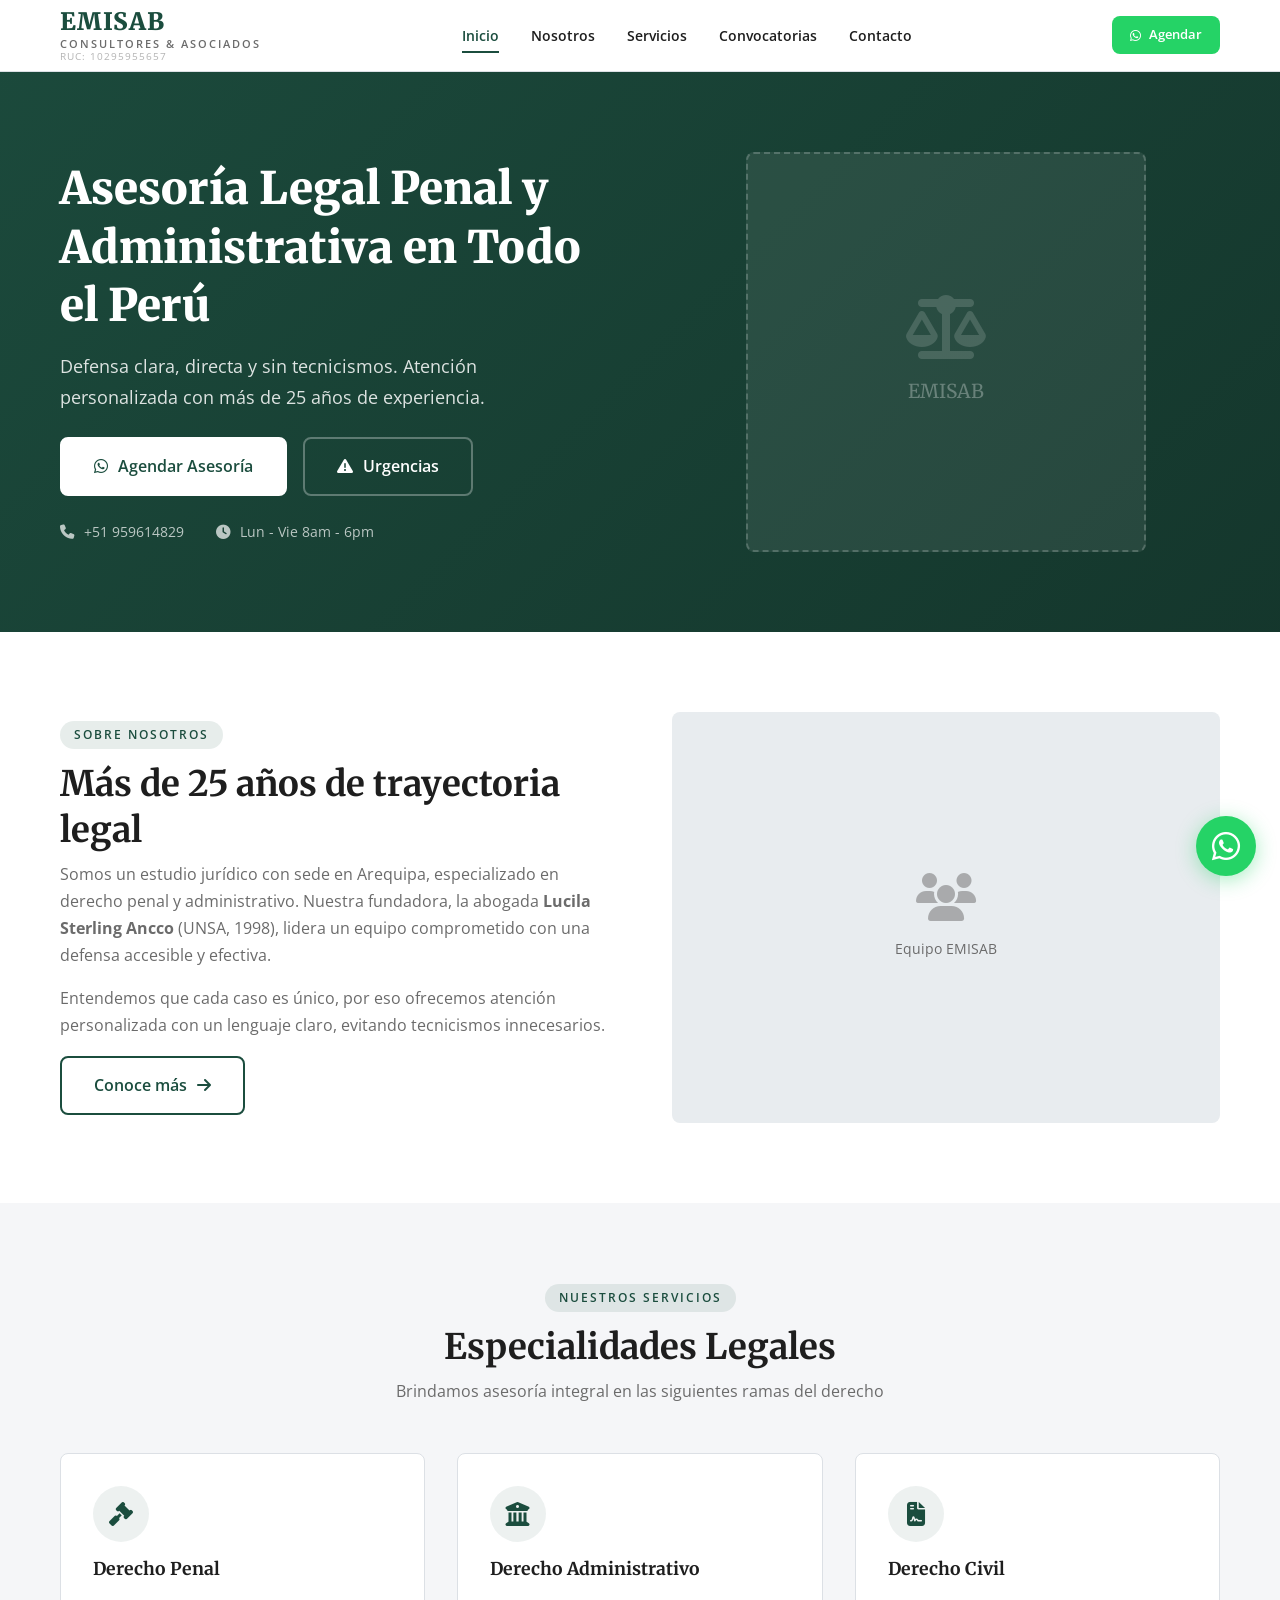
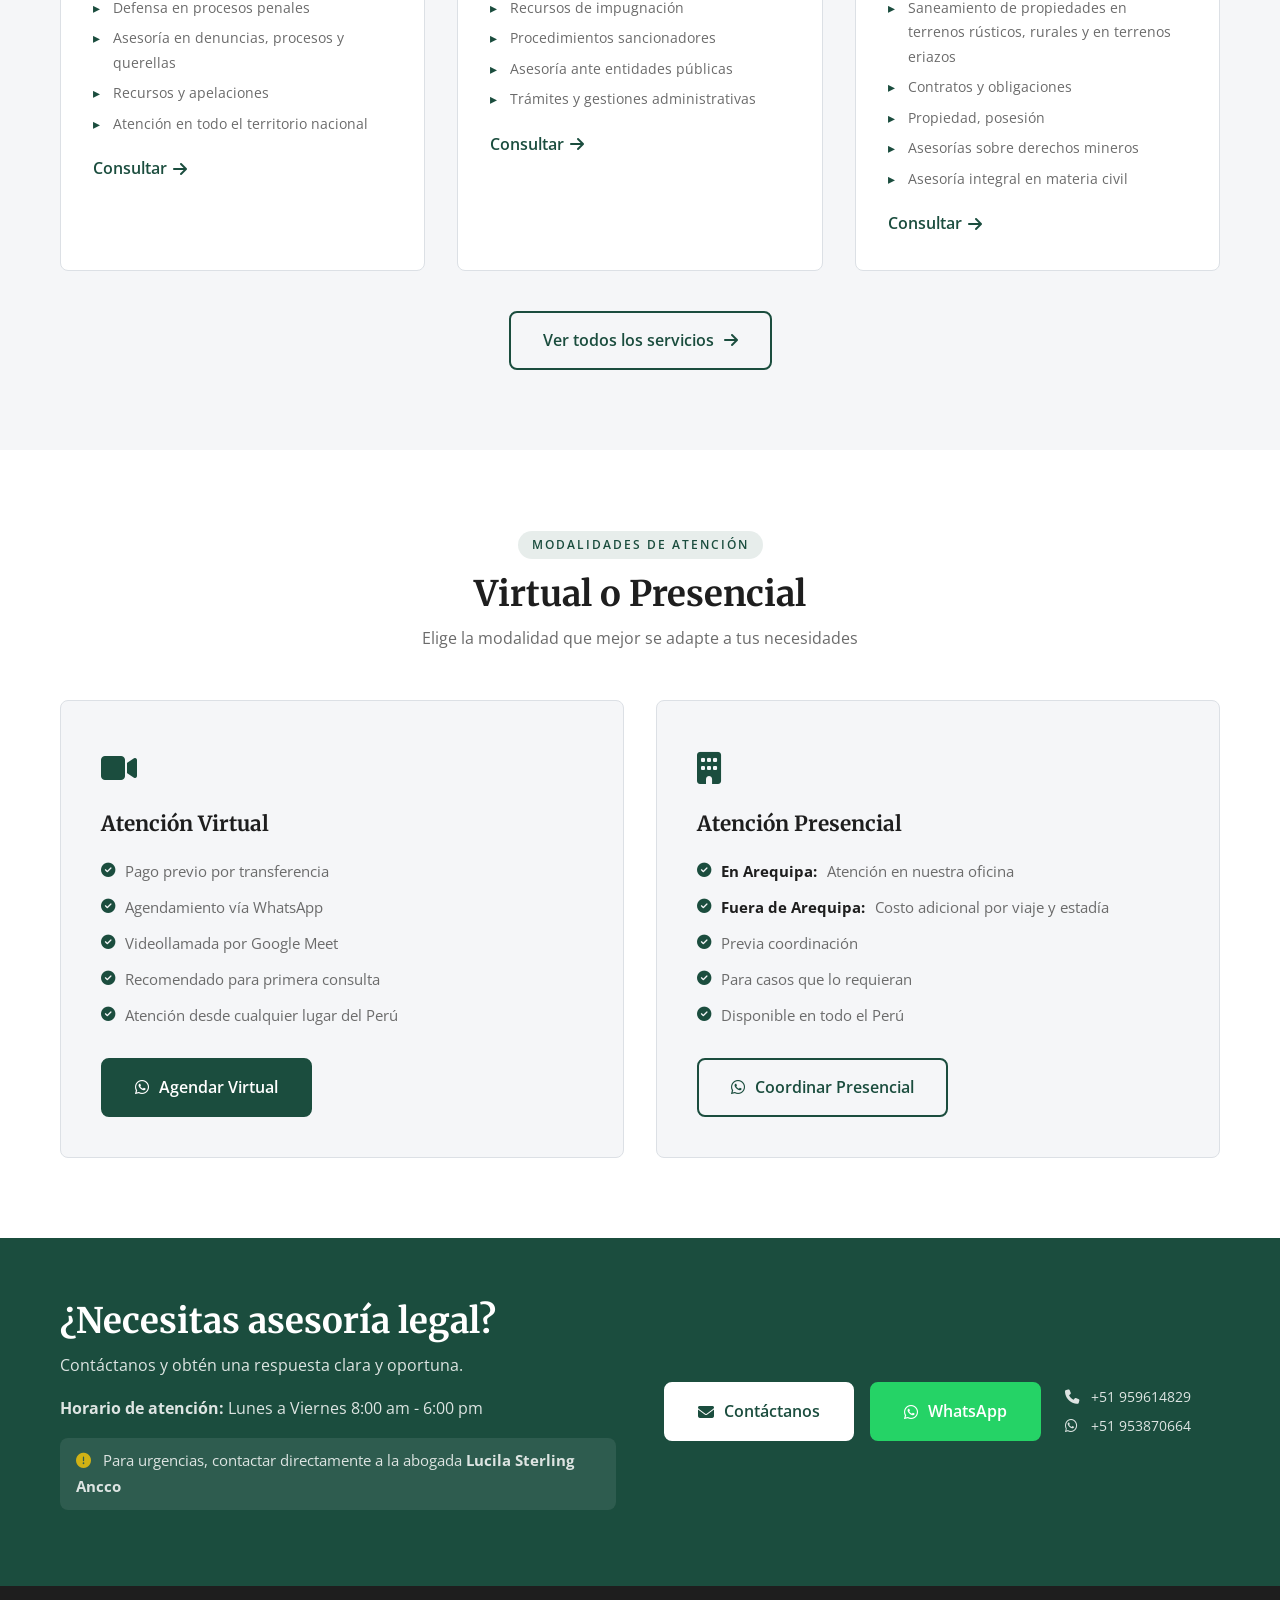
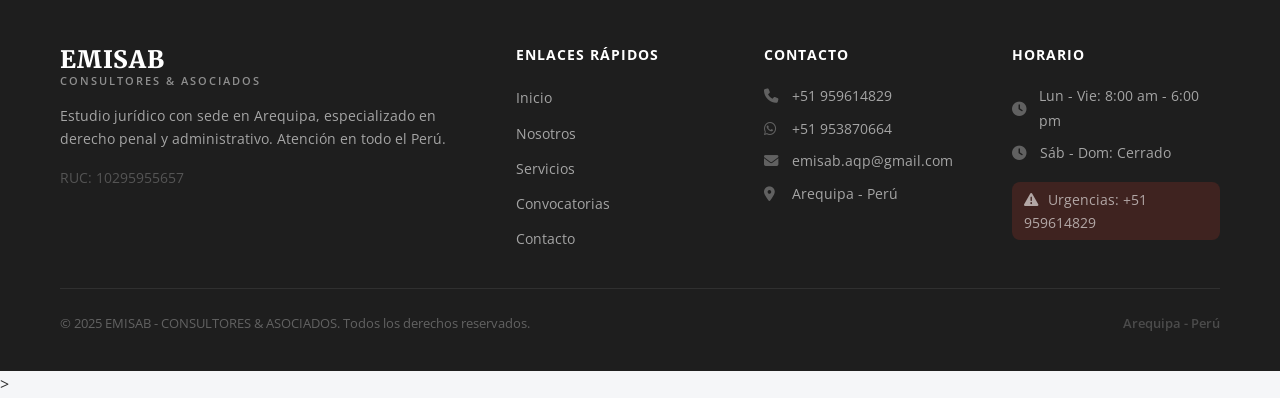
==== commit c5d299fc: "Primer commit" ====
--- a/index.html
+++ b/index.html
@@ -1,338 +1,335 @@
-<!DOCTYPE html>
-<html lang="es">
-<head>
-    <meta charset="UTF-8">
-    <meta name="viewport" content="width=device-width, initial-scale=1.0">
-    <title>EMISAB - CONSULTORES & ASOCIADOS | Asesoría Legal Penal y Administrativa</title>
-    <meta name="description" content="Estudio jurídico en Arequipa especializado en Derecho Penal, Administrativo, Civil, Familia y Notarial. Atención en todo el Perú. Más de 25 años de experiencia.">
-    <meta name="robots" content="index, follow">
-    <link rel="canonical" href="https://emisab.netlify.app/">
-    
-    <!-- Open Graph / Redes Sociales -->
-    <meta property="og:title" content="EMISAB - CONSULTORES & ASOCIADOS">
-    <meta property="og:description" content="Asesoría Legal Penal y Administrativa en Todo el Perú. Defensa clara, directa y sin tecnicismos.">
-    <meta property="og:type" content="website">
-    <meta property="og:url" content="https://emisab.netlify.app/">
-    
-    <!-- Fuentes -->
-    <link rel="preconnect" href="https://fonts.googleapis.com">
-    <link rel="preconnect" href="https://fonts.gstatic.com" crossorigin>
-    <link href="https://fonts.googleapis.com/css2?family=Merriweather:wght@400;700;900&family=Open+Sans:wght@300;400;600;700&display=swap" rel="stylesheet">
-    
-    <!-- Font Awesome (iconos) -->
-    <link rel="stylesheet" href="https://cdnjs.cloudflare.com/ajax/libs/font-awesome/6.5.1/css/all.min.css">
-    
-    <!-- Estilos -->
-    <link rel="stylesheet" href="css/style.css">
-</head>
-<body>
-    
-    <!-- =========================================== -->
-    <!-- HEADER / NAVEGACIÓN -->
-    <!-- =========================================== -->
-
-    <header class="header">
-        <div class="container">
-            <nav class="nav">
-                <a href="index.html" class="logo">
-                    <span class="logo-principal">EMISAB</span>
-                    <span class="logo-secundario">CONSULTORES & ASOCIADOS</span>
-                    <span class="logo-ruc">RUC: 10295955657</span>
-                </a>
-                
-                <button class="nav-toggle" id="navToggle" aria-label="Abrir menú">
-                    <i class="fas fa-bars"></i>
-                </button>
-                
-                <ul class="nav-menu" id="navMenu">
-                    <li><a href="index.html" class="active">Inicio</a></li>
-                    <li><a href="nosotros.html">Nosotros</a></li>
-                    <li><a href="servicios.html">Servicios</a></li>
-                    <li><a href="convocatorias.html">Convocatorias</a></li>
-                    <li><a href="contacto.html">Contacto</a></li>
-                </ul>
-                
-                <div class="nav-contacto">
-                    <a href="tel:+51959614829" class="nav-telefono">
-                        <i class="fas fa-phone"></i> +51 959614829
-                    </a>
-                    <a href="https://wa.me/51959614829?text=Hola,%20quiero%20agendar%20una%20asesoría%20legal." 
-                    class="btn-whatsapp-nav" target="_blank" rel="noopener">
-                        <i class="fab fa-whatsapp"></i> Agendar
-                    </a>
-                </div>
-            </nav>
-        </div>
-    </header>
-    
-    <!-- =========================================== -->
-    <!-- HERO / SECCIÓN PRINCIPAL -->
-    <!-- =========================================== -->
-    <section class="hero">
-        <div class="hero-overlay"></div>
-        <div class="container hero-content">
-            <div class="hero-text">
-                <h1>Asesoría Legal Penal y Administrativa en Todo el Perú</h1>
-                <p>Defensa clara, directa y sin tecnicismos. Atención personalizada con más de 25 años de experiencia.</p>
-                <div class="hero-buttons">
-                    <a href="https://wa.me/51959614829?text=Hola,%20quiero%20agendar%20una%20asesoría%20legal.%20Mi%20nombre%20es%20[Nombre]%20y%20necesito%20consultar%20sobre%20[breve%20descripción]." 
-                       class="btn-primary" target="_blank" rel="noopener">
-                        <i class="fab fa-whatsapp"></i> Agendar Asesoría
-                    </a>
-                    <a href="https://wa.me/51959614829?text=URGENTE:%20Necesito%20contactar%20a%20la%20abogada%20Lucila%20Sterling%20por%20un%20caso%20penal/administrativo." 
-                       class="btn-urgente" target="_blank" rel="noopener">
-                        <i class="fas fa-exclamation-triangle"></i> Urgencias
-                    </a>
-                </div>
-                <div class="hero-contacto-rapido">
-                    <span><i class="fas fa-phone"></i> +51 959614829</span>
-                    <span><i class="fas fa-clock"></i> Lun - Vie 8am - 6pm</span>
-                </div>
-            </div>
-            <div class="hero-image">
-                <!-- [FUTURA IMAGEN] -->
-                <div class="hero-image-placeholder">
-                    <i class="fas fa-scale-balanced"></i>
-                    <span>EMISAB</span>
-                </div>
-            </div>
-        </div>
-    </section>
-    
-    <!-- =========================================== -->
-    <!-- NOSOTROS (RESUMEN) -->
-    <!-- =========================================== -->
-    <section class="nosotros-resumen">
-        <div class="container">
-            <div class="nosotros-resumen-grid">
-                <div class="nosotros-resumen-texto">
-                    <span class="section-tag">Sobre Nosotros</span>
-                    <h2>Más de 25 años de trayectoria legal</h2>
-                    <p>Somos un estudio jurídico con sede en Arequipa, especializado en derecho penal y administrativo. Nuestra fundadora, la abogada <strong>Lucila Sterling Ancco</strong> (UNSA, 1998), lidera un equipo comprometido con una defensa accesible y efectiva.</p>
-                    <p>Entendemos que cada caso es único, por eso ofrecemos atención personalizada con un lenguaje claro, evitando tecnicismos innecesarios.</p>
-                    <a href="nosotros.html" class="btn-secondary">Conoce más <i class="fas fa-arrow-right"></i></a>
-                </div>
-                <div class="nosotros-resumen-imagen">
-                    <!-- [FUTURA IMAGEN DEL EQUIPO] -->
-                    <div class="image-placeholder">
-                        <i class="fas fa-users"></i>
-                        <span>Equipo EMISAB</span>
-                    </div>
-                </div>
-            </div>
-        </div>
-    </section>
-    
-    <!-- =========================================== -->
-    <!-- SERVICIOS (RESUMEN) -->
-    <!-- =========================================== -->
-    <section class="servicios-resumen">
-        <div class="container">
-            <div class="section-header">
-                <span class="section-tag">Nuestros Servicios</span>
-                <h2>Especialidades Legales</h2>
-                <p>Brindamos asesoría integral en las siguientes ramas del derecho</p>
-            </div>
-            
-            <div class="servicios-grid">
-                <!-- Servicio 1: Penal -->
-                <div class="servicio-card">
-                    <div class="servicio-icon">
-                        <i class="fas fa-gavel"></i>
-                    </div>
-                    <h3>Derecho Penal</h3>
-                    <ul>
-                        <li>Defensa en procesos penales</li>
-                        <li>Asesoría en denuncias, procesos y querellas</li>
-                        <li>Recursos y apelaciones</li>
-                        <li>Atención en todo el territorio nacional</li>
-                    </ul>
-                    <a href="servicios.html#penal" class="btn-link">Consultar <i class="fas fa-arrow-right"></i></a>
-                </div>
-                
-                <!-- Servicio 2: Administrativo -->
-                <div class="servicio-card">
-                    <div class="servicio-icon">
-                        <i class="fas fa-building-columns"></i>
-                    </div>
-                    <h3>Derecho Administrativo</h3>
-                    <ul>
-                        <li>Recursos de impugnación</li>
-                        <li>Procedimientos sancionadores</li>
-                        <li>Asesoría ante entidades públicas</li>
-                        <li>Trámites y gestiones administrativas</li>
-                    </ul>
-                    <a href="servicios.html#administrativo" class="btn-link">Consultar <i class="fas fa-arrow-right"></i></a>
-                </div>
-                
-                <!-- Servicio 3: Civil -->
-                <div class="servicio-card">
-                    <div class="servicio-icon">
-                        <i class="fas fa-file-contract"></i>
-                    </div>
-                    <h3>Derecho Civil</h3>
-                    <ul>
-                        <li>Saneamiento de propiedades en terrenos rústicos, rurales y en terrenos eriazos</li>
-                        <li>Contratos y obligaciones</li>
-                        <li>Propiedad, posesión</li>
-                        <li>Asesorías sobre derechos mineros</li>
-                        <li>Asesoría integral en materia civil</li>
-                    </ul>
-                    <a href="servicios.html#civil" class="btn-link">Consultar <i class="fas fa-arrow-right"></i></a>
-                </div>
-            </div>
-            
-            <div class="servicios-ver-todos">
-                <a href="servicios.html" class="btn-secondary">Ver todos los servicios <i class="fas fa-arrow-right"></i></a>
-            </div>
-        </div>
-    </section>
-    
-    <!-- =========================================== -->
-    <!-- MODALIDADES DE ATENCIÓN (CORREGIDO) -->
-    <!-- =========================================== -->
-    <section class="modalidades">
-        <div class="container">
-            <div class="section-header">
-                <span class="section-tag">Modalidades de Atención</span>
-                <h2>Virtual o Presencial</h2>
-                <p>Elige la modalidad que mejor se adapte a tus necesidades</p>
-            </div>
-            
-            <div class="modalidades-grid">
-                <!-- Modalidad Virtual -->
-                <div class="modalidad-card">
-                    <div class="modalidad-icon">
-                        <i class="fas fa-video"></i>
-                    </div>
-                    <h3>Atención Virtual</h3>
-                    <ul>
-                        <li><i class="fas fa-check-circle"></i> Pago previo por transferencia</li>
-                        <li><i class="fas fa-check-circle"></i> Agendamiento vía WhatsApp</li>
-                        <li><i class="fas fa-check-circle"></i> Videollamada por Google Meet</li>
-                        <li><i class="fas fa-check-circle"></i> Recomendado para primera consulta</li>
-                        <li><i class="fas fa-check-circle"></i> Atención desde cualquier lugar del Perú</li>
-                    </ul>
-                    <a href="https://wa.me/51959614829?text=Hola,%20quiero%20agendar%20una%20asesoría%20virtual." 
-                       class="btn-primary" target="_blank" rel="noopener">
-                        <i class="fab fa-whatsapp"></i> Agendar Virtual
-                    </a>
-                </div>
-                
-                <!-- Modalidad Presencial -->
-                <div class="modalidad-card">
-                    <div class="modalidad-icon">
-                        <i class="fas fa-building"></i>
-                    </div>
-                    <h3>Atención Presencial</h3>
-                    <ul>
-                        <li><i class="fas fa-check-circle"></i> <strong>En Arequipa:</strong> Atención en nuestra oficina</li>
-                        <li><i class="fas fa-check-circle"></i> <strong>Fuera de Arequipa:</strong> Costo adicional por viaje y estadía</li>
-                        <li><i class="fas fa-check-circle"></i> Previa coordinación</li>
-                        <li><i class="fas fa-check-circle"></i> Para casos que lo requieran</li>
-                        <li><i class="fas fa-check-circle"></i> Disponible en todo el Perú</li>
-                    </ul>
-                    <a href="https://wa.me/51959614829?text=Hola,%20quiero%20coordinar%20una%20atención%20presencial." 
-                       class="btn-secondary" target="_blank" rel="noopener">
-                        <i class="fab fa-whatsapp"></i> Coordinar Presencial
-                    </a>
-                </div>
-            </div>
-        </div>
-    </section>
-    
-    <!-- =========================================== -->
-    <!-- CONTACTO RÁPIDO -->
-    <!-- =========================================== -->
-    <section class="contacto-rapido">
-        <div class="container">
-            <div class="contacto-rapido-content">
-                <div class="contacto-rapido-texto">
-                    <h2>¿Necesitas asesoría legal?</h2>
-                    <p>Contáctanos y obtén una respuesta clara y oportuna.</p>
-                    <p><strong>Horario de atención:</strong> Lunes a Viernes 8:00 am - 6:00 pm</p>
-                    <p class="contacto-urgencia"><i class="fas fa-exclamation-circle"></i> Para urgencias, contactar directamente a la abogada <strong>Lucila Sterling Ancco</strong></p>
-                </div>
-                <div class="contacto-rapido-botones">
-                    <a href="contacto.html" class="btn-primary">
-                        <i class="fas fa-envelope"></i> Contáctanos
-                    </a>
-                    <a href="https://wa.me/51959614829" class="btn-whatsapp" target="_blank" rel="noopener">
-                        <i class="fab fa-whatsapp"></i> WhatsApp
-                    </a>
-                    <div class="contacto-telefonos">
-                        <span><i class="fas fa-phone"></i> +51 959614829</span>
-                        <span><i class="fab fa-whatsapp"></i> +51 953870664</span>
-                    </div>
-                </div>
-            </div>
-        </div>
-    </section>
-    
-    <!-- =========================================== -->
-    <!-- FOOTER / PIE DE PÁGINA -->
-    <!-- =========================================== -->
-    <footer class="footer">
-        <div class="container">
-            <div class="footer-grid">
-                <div class="footer-col">
-                    <div class="footer-logo">
-                        <span class="logo-principal">EMISAB</span>
-                        <span class="logo-secundario">CONSULTORES & ASOCIADOS</span>
-                    </div>
-                    <p>Estudio jurídico con sede en Arequipa, especializado en derecho penal y administrativo. Atención en todo el Perú.</p>
-                    <p class="footer-ruc">RUC: 10295955657</p>
-                </div>
-                
-                <div class="footer-col">
-                    <h4>Enlaces rápidos</h4>
-                    <ul>
-                        <li><a href="index.html">Inicio</a></li>
-                        <li><a href="nosotros.html">Nosotros</a></li>
-                        <li><a href="servicios.html">Servicios</a></li>
-                        <li><a href="convocatorias.html">Convocatorias</a></li>
-                        <li><a href="contacto.html">Contacto</a></li>
-                    </ul>
-                </div>
-                
-                <div class="footer-col">
-                    <h4>Contacto</h4>
-                    <ul class="footer-contacto">
-                        <li><i class="fas fa-phone"></i> +51 959614829</li>
-                        <li><i class="fab fa-whatsapp"></i> +51 953870664</li>
-                        <li><i class="fas fa-envelope"></i> emisab.aqp@gmail.com</li>
-                        <li><i class="fas fa-map-marker-alt"></i> Arequipa - Perú</li>
-                    </ul>
-                </div>
-                
-                <div class="footer-col">
-                    <h4>Horario</h4>
-                    <ul class="footer-horario">
-                        <li><i class="fas fa-clock"></i> Lun - Vie: 8:00 am - 6:00 pm</li>
-                        <li><i class="fas fa-clock"></i> Sáb - Dom: Cerrado</li>
-                    </ul>
-                    <p class="footer-urgencia"><i class="fas fa-exclamation-triangle"></i> Urgencias: +51 959614829</p>
-                </div>
-            </div>
-            
-            <div class="footer-bottom">
-                <p>&copy; 2025 EMISAB - CONSULTORES & ASOCIADOS. Todos los derechos reservados.</p>
-                <p class="footer-arequipa">Arequipa - Perú</p>
-            </div>
-        </div>
-    </footer>
-    
-    <!-- =========================================== -->
-    <!-- BOTÓN FLOTANTE DE WHATSAPP -->
-    <!-- =========================================== -->
-    <a href="https://wa.me/51959614829?text=Hola,%20quiero%20consultar%20sobre%20sus%20servicios%20legales." 
-       class="btn-whatsapp-flotante" target="_blank" rel="noopener" aria-label="WhatsApp">
-        <i class="fab fa-whatsapp"></i>
-    </a>
-    
-    <!-- =========================================== -->
-    <!-- SCRIPTS -->
-    <!-- =========================================== -->
-    <script src="js/main.js"></script>
-</body>
-</html>+<!DOCTYPE html>
+<html lang="es">
+<head>
+    <meta charset="UTF-8">
+    <meta name="viewport" content="width=device-width, initial-scale=1.0">
+    <title>EMISAB - CONSULTORES & ASOCIADOS | Asesoría Legal Penal y Administrativa</title>
+    <meta name="description" content="Estudio jurídico en Arequipa especializado en Derecho Penal, Administrativo, Civil, Familia y Notarial. Atención en todo el Perú. Más de 25 años de experiencia.">
+    <meta name="robots" content="index, follow">
+    <link rel="canonical" href="https://emisab.netlify.app/">
+    
+    <!-- Open Graph / Redes Sociales -->
+    <meta property="og:title" content="EMISAB - CONSULTORES & ASOCIADOS">
+    <meta property="og:description" content="Asesoría Legal Penal y Administrativa en Todo el Perú. Defensa clara, directa y sin tecnicismos.">
+    <meta property="og:type" content="website">
+    <meta property="og:url" content="https://emisab.netlify.app/">
+    
+    <!-- Fuentes -->
+    <link rel="preconnect" href="https://fonts.googleapis.com">
+    <link rel="preconnect" href="https://fonts.gstatic.com" crossorigin>
+    <link href="https://fonts.googleapis.com/css2?family=Merriweather:wght@400;700;900&family=Open+Sans:wght@300;400;600;700&display=swap" rel="stylesheet">
+    
+    <!-- Font Awesome (iconos) -->
+    <link rel="stylesheet" href="https://cdnjs.cloudflare.com/ajax/libs/font-awesome/6.5.1/css/all.min.css">
+    
+    <!-- Estilos -->
+    <link rel="stylesheet" href="css/style.css">
+</head>
+<body>
+    
+    <!-- =========================================== -->
+    <!-- HEADER / NAVEGACIÓN -->
+    <!-- =========================================== -->
+
+    <header class="header">
+        <div class="container">
+            <nav class="nav">
+                <a href="index.html" class="logo">
+                    <span class="logo-principal">EMISAB</span>
+                    <span class="logo-secundario">CONSULTORES & ASOCIADOS</span>
+                    <span class="logo-ruc">RUC: 10295955657</span>
+                </a>
+                
+                <button class="nav-toggle" id="navToggle" aria-label="Abrir menú">
+                    <i class="fas fa-bars"></i>
+                </button>
+                
+                <ul class="nav-menu" id="navMenu">
+                    <li><a href="index.html" class="active">Inicio</a></li>
+                    <li><a href="nosotros.html">Nosotros</a></li>
+                    <li><a href="servicios.html">Servicios</a></li>
+                    <li><a href="convocatorias.html">Convocatorias</a></li>
+                    <li><a href="contacto.html">Contacto</a></li>
+                </ul>
+                
+                    </a>
+                    <a href="https://wa.me/51959614829?text=Hola,%20quiero%20agendar%20una%20asesoría%20legal." 
+                    class="btn-whatsapp-nav" target="_blank" rel="noopener">
+                        <i class="fab fa-whatsapp"></i> Agendar
+                    </a>
+                </div>
+            </nav>
+        </div>
+    </header>
+    
+    <!-- =========================================== -->
+    <!-- HERO / SECCIÓN PRINCIPAL -->
+    <!-- =========================================== -->
+    <section class="hero">
+        <div class="hero-overlay"></div>
+        <div class="container hero-content">
+            <div class="hero-text">
+                <h1>Asesoría Legal Penal y Administrativa en Todo el Perú</h1>
+                <p>Defensa clara, directa y sin tecnicismos. Atención personalizada con más de 25 años de experiencia.</p>
+                <div class="hero-buttons">
+                    <a href="https://wa.me/51959614829?text=Hola,%20quiero%20agendar%20una%20asesoría%20legal.%20Mi%20nombre%20es%20[Nombre]%20y%20necesito%20consultar%20sobre%20[breve%20descripción]." 
+                       class="btn-primary" target="_blank" rel="noopener">
+                        <i class="fab fa-whatsapp"></i> Agendar Asesoría
+                    </a>
+                    <a href="https://wa.me/51959614829?text=URGENTE:%20Necesito%20contactar%20a%20la%20abogada%20Lucila%20Sterling%20por%20un%20caso%20penal/administrativo." 
+                       class="btn-urgente" target="_blank" rel="noopener">
+                        <i class="fas fa-exclamation-triangle"></i> Urgencias
+                    </a>
+                </div>
+                <div class="hero-contacto-rapido">
+                    <span><i class="fas fa-phone"></i> +51 959614829</span>
+                    <span><i class="fas fa-clock"></i> Lun - Vie 8am - 6pm</span>
+                </div>
+            </div>
+            <div class="hero-image">
+                <!-- [FUTURA IMAGEN] -->
+                <div class="hero-image-placeholder">
+                    <i class="fas fa-scale-balanced"></i>
+                    <span>EMISAB</span>
+                </div>
+            </div>
+        </div>
+    </section>
+    
+    <!-- =========================================== -->
+    <!-- NOSOTROS (RESUMEN) -->
+    <!-- =========================================== -->
+    <section class="nosotros-resumen">
+        <div class="container">
+            <div class="nosotros-resumen-grid">
+                <div class="nosotros-resumen-texto">
+                    <span class="section-tag">Sobre Nosotros</span>
+                    <h2>Más de 25 años de trayectoria legal</h2>
+                    <p>Somos un estudio jurídico con sede en Arequipa, especializado en derecho penal y administrativo. Nuestra fundadora, la abogada <strong>Lucila Sterling Ancco</strong> (UNSA, 1998), lidera un equipo comprometido con una defensa accesible y efectiva.</p>
+                    <p>Entendemos que cada caso es único, por eso ofrecemos atención personalizada con un lenguaje claro, evitando tecnicismos innecesarios.</p>
+                    <a href="nosotros.html" class="btn-secondary">Conoce más <i class="fas fa-arrow-right"></i></a>
+                </div>
+                <div class="nosotros-resumen-imagen">
+                    <!-- [FUTURA IMAGEN DEL EQUIPO] -->
+                    <div class="image-placeholder">
+                        <i class="fas fa-users"></i>
+                        <span>Equipo EMISAB</span>
+                    </div>
+                </div>
+            </div>
+        </div>
+    </section>
+    
+    <!-- =========================================== -->
+    <!-- SERVICIOS (RESUMEN) -->
+    <!-- =========================================== -->
+    <section class="servicios-resumen">
+        <div class="container">
+            <div class="section-header">
+                <span class="section-tag">Nuestros Servicios</span>
+                <h2>Especialidades Legales</h2>
+                <p>Brindamos asesoría integral en las siguientes ramas del derecho</p>
+            </div>
+            
+            <div class="servicios-grid">
+                <!-- Servicio 1: Penal -->
+                <div class="servicio-card">
+                    <div class="servicio-icon">
+                        <i class="fas fa-gavel"></i>
+                    </div>
+                    <h3>Derecho Penal</h3>
+                    <ul>
+                        <li>Defensa en procesos penales</li>
+                        <li>Asesoría en denuncias, procesos y querellas</li>
+                        <li>Recursos y apelaciones</li>
+                        <li>Atención en todo el territorio nacional</li>
+                    </ul>
+                    <a href="servicios.html#penal" class="btn-link">Consultar <i class="fas fa-arrow-right"></i></a>
+                </div>
+                
+                <!-- Servicio 2: Administrativo -->
+                <div class="servicio-card">
+                    <div class="servicio-icon">
+                        <i class="fas fa-building-columns"></i>
+                    </div>
+                    <h3>Derecho Administrativo</h3>
+                    <ul>
+                        <li>Recursos de impugnación</li>
+                        <li>Procedimientos sancionadores</li>
+                        <li>Asesoría ante entidades públicas</li>
+                        <li>Trámites y gestiones administrativas</li>
+                    </ul>
+                    <a href="servicios.html#administrativo" class="btn-link">Consultar <i class="fas fa-arrow-right"></i></a>
+                </div>
+                
+                <!-- Servicio 3: Civil -->
+                <div class="servicio-card">
+                    <div class="servicio-icon">
+                        <i class="fas fa-file-contract"></i>
+                    </div>
+                    <h3>Derecho Civil</h3>
+                    <ul>
+                        <li>Saneamiento de propiedades en terrenos rústicos, rurales y en terrenos eriazos</li>
+                        <li>Contratos y obligaciones</li>
+                        <li>Propiedad, posesión</li>
+                        <li>Asesorías sobre derechos mineros</li>
+                        <li>Asesoría integral en materia civil</li>
+                    </ul>
+                    <a href="servicios.html#civil" class="btn-link">Consultar <i class="fas fa-arrow-right"></i></a>
+                </div>
+            </div>
+            
+            <div class="servicios-ver-todos">
+                <a href="servicios.html" class="btn-secondary">Ver todos los servicios <i class="fas fa-arrow-right"></i></a>
+            </div>
+        </div>
+    </section>
+    
+    <!-- =========================================== -->
+    <!-- MODALIDADES DE ATENCIÓN (CORREGIDO) -->
+    <!-- =========================================== -->
+    <section class="modalidades">
+        <div class="container">
+            <div class="section-header">
+                <span class="section-tag">Modalidades de Atención</span>
+                <h2>Virtual o Presencial</h2>
+                <p>Elige la modalidad que mejor se adapte a tus necesidades</p>
+            </div>
+            
+            <div class="modalidades-grid">
+                <!-- Modalidad Virtual -->
+                <div class="modalidad-card">
+                    <div class="modalidad-icon">
+                        <i class="fas fa-video"></i>
+                    </div>
+                    <h3>Atención Virtual</h3>
+                    <ul>
+                        <li><i class="fas fa-check-circle"></i> Pago previo por transferencia</li>
+                        <li><i class="fas fa-check-circle"></i> Agendamiento vía WhatsApp</li>
+                        <li><i class="fas fa-check-circle"></i> Videollamada por Google Meet</li>
+                        <li><i class="fas fa-check-circle"></i> Recomendado para primera consulta</li>
+                        <li><i class="fas fa-check-circle"></i> Atención desde cualquier lugar del Perú</li>
+                    </ul>
+                    <a href="https://wa.me/51959614829?text=Hola,%20quiero%20agendar%20una%20asesoría%20virtual." 
+                       class="btn-primary" target="_blank" rel="noopener">
+                        <i class="fab fa-whatsapp"></i> Agendar Virtual
+                    </a>
+                </div>
+                
+                <!-- Modalidad Presencial -->
+                <div class="modalidad-card">
+                    <div class="modalidad-icon">
+                        <i class="fas fa-building"></i>
+                    </div>
+                    <h3>Atención Presencial</h3>
+                    <ul>
+                        <li><i class="fas fa-check-circle"></i> <strong>En Arequipa:</strong> Atención en nuestra oficina</li>
+                        <li><i class="fas fa-check-circle"></i> <strong>Fuera de Arequipa:</strong> Costo adicional por viaje y estadía</li>
+                        <li><i class="fas fa-check-circle"></i> Previa coordinación</li>
+                        <li><i class="fas fa-check-circle"></i> Para casos que lo requieran</li>
+                        <li><i class="fas fa-check-circle"></i> Disponible en todo el Perú</li>
+                    </ul>
+                    <a href="https://wa.me/51959614829?text=Hola,%20quiero%20coordinar%20una%20atención%20presencial." 
+                       class="btn-secondary" target="_blank" rel="noopener">
+                        <i class="fab fa-whatsapp"></i> Coordinar Presencial
+                    </a>
+                </div>
+            </div>
+        </div>
+    </section>
+    
+    <!-- =========================================== -->
+    <!-- CONTACTO RÁPIDO -->
+    <!-- =========================================== -->
+    <section class="contacto-rapido">
+        <div class="container">
+            <div class="contacto-rapido-content">
+                <div class="contacto-rapido-texto">
+                    <h2>¿Necesitas asesoría legal?</h2>
+                    <p>Contáctanos y obtén una respuesta clara y oportuna.</p>
+                    <p><strong>Horario de atención:</strong> Lunes a Viernes 8:00 am - 6:00 pm</p>
+                    <p class="contacto-urgencia"><i class="fas fa-exclamation-circle"></i> Para urgencias, contactar directamente a la abogada <strong>Lucila Sterling Ancco</strong></p>
+                </div>
+                <div class="contacto-rapido-botones">
+                    <a href="contacto.html" class="btn-primary">
+                        <i class="fas fa-envelope"></i> Contáctanos
+                    </a>
+                    <a href="https://wa.me/51959614829" class="btn-whatsapp" target="_blank" rel="noopener">
+                        <i class="fab fa-whatsapp"></i> WhatsApp
+                    </a>
+                    <div class="contacto-telefonos">
+                        <span><i class="fas fa-phone"></i> +51 959614829</span>
+                        <span><i class="fab fa-whatsapp"></i> +51 953870664</span>
+                    </div>
+                </div>
+            </div>
+        </div>
+    </section>
+    
+    <!-- =========================================== -->
+    <!-- FOOTER / PIE DE PÁGINA -->
+    <!-- =========================================== -->
+    <footer class="footer">
+        <div class="container">
+            <div class="footer-grid">
+                <div class="footer-col">
+                    <div class="footer-logo">
+                        <span class="logo-principal">EMISAB</span>
+                        <span class="logo-secundario">CONSULTORES & ASOCIADOS</span>
+                    </div>
+                    <p>Estudio jurídico con sede en Arequipa, especializado en derecho penal y administrativo. Atención en todo el Perú.</p>
+                    <p class="footer-ruc">RUC: 10295955657</p>
+                </div>
+                
+                <div class="footer-col">
+                    <h4>Enlaces rápidos</h4>
+                    <ul>
+                        <li><a href="index.html">Inicio</a></li>
+                        <li><a href="nosotros.html">Nosotros</a></li>
+                        <li><a href="servicios.html">Servicios</a></li>
+                        <li><a href="convocatorias.html">Convocatorias</a></li>
+                        <li><a href="contacto.html">Contacto</a></li>
+                    </ul>
+                </div>
+                
+                <div class="footer-col">
+                    <h4>Contacto</h4>
+                    <ul class="footer-contacto">
+                        <li><i class="fas fa-phone"></i> +51 959614829</li>
+                        <li><i class="fab fa-whatsapp"></i> +51 953870664</li>
+                        <li><i class="fas fa-envelope"></i> emisab.aqp@gmail.com</li>
+                        <li><i class="fas fa-map-marker-alt"></i> Arequipa - Perú</li>
+                    </ul>
+                </div>
+                
+                <div class="footer-col">
+                    <h4>Horario</h4>
+                    <ul class="footer-horario">
+                        <li><i class="fas fa-clock"></i> Lun - Vie: 8:00 am - 6:00 pm</li>
+                        <li><i class="fas fa-clock"></i> Sáb - Dom: Cerrado</li>
+                    </ul>
+                    <p class="footer-urgencia"><i class="fas fa-exclamation-triangle"></i> Urgencias: +51 959614829</p>
+                </div>
+            </div>
+            
+            <div class="footer-bottom">
+                <p>&copy; 2025 EMISAB - CONSULTORES & ASOCIADOS. Todos los derechos reservados.</p>
+                <p class="footer-arequipa">Arequipa - Perú</p>
+            </div>
+        </div>
+    </footer>
+    
+    <!-- =========================================== -->
+    <!-- BOTÓN FLOTANTE DE WHATSAPP -->
+    <!-- =========================================== -->
+    <a href="https://wa.me/51959614829?text=Hola,%20quiero%20consultar%20sobre%20sus%20servicios%20legales." 
+       class="btn-whatsapp-flotante" target="_blank" rel="noopener" aria-label="WhatsApp">
+        <i class="fab fa-whatsapp"></i>
+    </a>
+    
+    <!-- =========================================== -->
+    <!-- SCRIPTS -->
+    <!-- =========================================== -->
+    <script src="js/main.js"></script>
+</body>
+</html>>
--- a/css/style.css
+++ b/css/style.css
@@ -1,3043 +1,3043 @@
-/* ============================================
-   RESET Y VARIABLES
-   ============================================ */
-* {
-    margin: 0;
-    padding: 0;
-    box-sizing: border-box;
-}
-
-:root {
-    --color-primary: #1B4D3E;
-    --color-primary-dark: #14382D;
-    --color-primary-light: #2A6B55;
-    --color-secondary: #2D2D2D;
-    --color-background: #F8F9FA;
-    --color-text: #3D3D3D;
-    --color-text-light: #6B6B6B;
-    --color-light: #E8ECEF;
-    --color-white: #FFFFFF;
-    --color-border: #D0D5D9;
-    --color-urgente: #C0392B;
-    --font-serif: 'Merriweather', serif;
-    --font-sans: 'Open Sans', sans-serif;
-    --shadow: 0 2px 10px rgba(0, 0, 0, 0.08);
-    --shadow-hover: 0 4px 20px rgba(0, 0, 0, 0.12);
-    --radius: 8px;
-    --transition: all 0.3s ease;
-}
-
-html {
-    scroll-behavior: smooth;
-}
-
-body {
-    font-family: var(--font-sans);
-    font-size: 16px;
-    color: var(--color-text);
-    background: var(--color-background);
-    line-height: 1.7;
-    -webkit-font-smoothing: antialiased;
-}
-
-img {
-    max-width: 100%;
-    height: auto;
-}
-
-a {
-    text-decoration: none;
-    color: inherit;
-}
-
-ul {
-    list-style: none;
-}
-
-.container {
-    max-width: 1200px;
-    margin: 0 auto;
-    padding: 0 20px;
-}
-
-/* ============================================
-   TIPOGRAFÍA
-   ============================================ */
-h1, h2, h3, h4, h5 {
-    font-family: var(--font-serif);
-    font-weight: 700;
-    color: var(--color-secondary);
-    line-height: 1.3;
-}
-
-h1 {
-    font-size: 2.8rem;
-    font-weight: 900;
-}
-
-h2 {
-    font-size: 2.2rem;
-    margin-bottom: 0.5rem;
-}
-
-h3 {
-    font-size: 1.3rem;
-    margin-bottom: 0.5rem;
-}
-
-p {
-    margin-bottom: 1rem;
-}
-
-.section-tag {
-    display: inline-block;
-    font-family: var(--font-sans);
-    font-size: 0.75rem;
-    font-weight: 600;
-    text-transform: uppercase;
-    letter-spacing: 2px;
-    color: var(--color-primary);
-    background: rgba(27, 77, 62, 0.1);
-    padding: 4px 14px;
-    border-radius: 20px;
-    margin-bottom: 0.75rem;
-}
-
-.section-header {
-    text-align: center;
-    margin-bottom: 3rem;
-}
-
-.section-header p {
-    color: var(--color-text-light);
-    max-width: 600px;
-    margin: 0 auto;
-}
-
-/* ============================================
-   BOTONES
-   ============================================ */
-.btn-primary {
-    display: inline-flex;
-    align-items: center;
-    gap: 10px;
-    background: var(--color-primary);
-    color: var(--color-white);
-    font-family: var(--font-sans);
-    font-size: 1rem;
-    font-weight: 600;
-    padding: 14px 32px;
-    border-radius: var(--radius);
-    border: 2px solid var(--color-primary);
-    transition: var(--transition);
-    cursor: pointer;
-}
-
-.btn-primary:hover {
-    background: var(--color-primary-dark);
-    border-color: var(--color-primary-dark);
-    transform: translateY(-2px);
-    box-shadow: var(--shadow-hover);
-}
-
-.btn-secondary {
-    display: inline-flex;
-    align-items: center;
-    gap: 10px;
-    background: transparent;
-    color: var(--color-primary);
-    font-family: var(--font-sans);
-    font-size: 1rem;
-    font-weight: 600;
-    padding: 14px 32px;
-    border-radius: var(--radius);
-    border: 2px solid var(--color-primary);
-    transition: var(--transition);
-    cursor: pointer;
-}
-
-.btn-secondary:hover {
-    background: var(--color-primary);
-    color: var(--color-white);
-    transform: translateY(-2px);
-    box-shadow: var(--shadow-hover);
-}
-
-.btn-urgente {
-    display: inline-flex;
-    align-items: center;
-    gap: 10px;
-    background: var(--color-urgente);
-    color: var(--color-white);
-    font-family: var(--font-sans);
-    font-size: 1rem;
-    font-weight: 600;
-    padding: 14px 32px;
-    border-radius: var(--radius);
-    border: 2px solid var(--color-urgente);
-    transition: var(--transition);
-    cursor: pointer;
-}
-
-.btn-urgente:hover {
-    background: #A93226;
-    border-color: #A93226;
-    transform: translateY(-2px);
-    box-shadow: var(--shadow-hover);
-}
-
-.btn-whatsapp {
-    display: inline-flex;
-    align-items: center;
-    gap: 10px;
-    background: #25D366;
-    color: var(--color-white);
-    font-family: var(--font-sans);
-    font-size: 1rem;
-    font-weight: 600;
-    padding: 14px 32px;
-    border-radius: var(--radius);
-    border: 2px solid #25D366;
-    transition: var(--transition);
-    cursor: pointer;
-}
-
-.btn-whatsapp:hover {
-    background: #1DA851;
-    border-color: #1DA851;
-    transform: translateY(-2px);
-    box-shadow: var(--shadow-hover);
-}
-
-.btn-link {
-    display: inline-flex;
-    align-items: center;
-    gap: 6px;
-    color: var(--color-primary);
-    font-weight: 600;
-    transition: var(--transition);
-}
-
-.btn-link:hover {
-    gap: 12px;
-    color: var(--color-primary-dark);
-}
-
-/* ============================================
-   HEADER
-   ============================================ */
-.header {
-    background: var(--color-white);
-    border-bottom: 1px solid var(--color-border);
-    position: sticky;
-    top: 0;
-    z-index: 1000;
-    padding: 8px 0;
-}
-
-.nav {
-    display: flex;
-    justify-content: space-between;
-    align-items: center;
-}
-
-.logo {
-    display: flex;
-    flex-direction: column;
-    line-height: 1.2;
-}
-
-.logo-principal {
-    font-family: var(--font-serif);
-    font-size: 1.5rem;
-    font-weight: 900;
-    color: var(--color-primary);
-    letter-spacing: 1px;
-}
-
-.logo-secundario {
-    font-family: var(--font-sans);
-    font-size: 0.7rem;
-    font-weight: 600;
-    color: var(--color-text-light);
-    letter-spacing: 2px;
-}
-
-.logo-ruc {
-    font-family: var(--font-sans);
-    font-size: 0.6rem;
-    font-weight: 400;
-    color: var(--color-text-light);
-    letter-spacing: 1px;
-    opacity: 0.5;
-    margin-top: 1px;
-}
-
-.nav-menu {
-    display: flex;
-    gap: 2rem;
-    align-items: center;
-}
-
-.nav-menu li a {
-    font-family: var(--font-sans);
-    font-size: 0.85rem;
-    font-weight: 600;
-    color: var(--color-secondary);
-    padding: 6px 0;
-    border-bottom: 2px solid transparent;
-    transition: var(--transition);
-}
-
-.nav-menu li a:hover,
-.nav-menu li a.active {
-    color: var(--color-primary);
-    border-bottom-color: var(--color-primary);
-}
-
-.nav-contacto {
-    display: flex;
-    align-items: center;
-    gap: 1rem;
-}
-
-.nav-telefono {
-    font-family: var(--font-sans);
-    font-size: 0.9rem;
-    font-weight: 600;
-    color: var(--color-secondary);
-    display: flex;
-    align-items: center;
-    gap: 8px;
-    transition: var(--transition);
-}
-
-.nav-telefono i {
-    color: var(--color-primary);
-    font-size: 0.85rem;
-}
-
-.nav-telefono:hover {
-    color: var(--color-primary);
-}
-
-.btn-whatsapp-nav {
-    display: inline-flex;
-    align-items: center;
-    gap: 8px;
-    background: #25D366;
-    color: var(--color-white);
-    font-size: 0.8rem;
-    font-weight: 600;
-    padding: 8px 18px;
-    border-radius: var(--radius);
-    transition: var(--transition);
-}
-
-.btn-whatsapp-nav:hover {
-    background: #1DA851;
-    transform: translateY(-2px);
-    box-shadow: var(--shadow-hover);
-}
-
-.nav-toggle {
-    display: none;
-    background: none;
-    border: none;
-    font-size: 1.5rem;
-    color: var(--color-secondary);
-    cursor: pointer;
-}
-
-/* ============================================
-   RESPONSIVE - HEADER
-   ============================================ */
-@media (max-width: 768px) {
-    .nav-toggle {
-        display: block;
-    }
-    
-    .nav-menu {
-        display: none;
-        flex-direction: column;
-        gap: 0.5rem;
-        padding: 1.5rem 0;
-        width: 100%;
-        border-top: 1px solid var(--color-border);
-        position: absolute;
-        top: 100%;
-        left: 0;
-        background: var(--color-white);
-        padding: 1.5rem 20px;
-        box-shadow: var(--shadow);
-    }
-    
-    .nav-menu.open {
-        display: flex;
-    }
-    
-    .nav-menu li a {
-        display: block;
-        padding: 10px 0;
-        border-bottom: none;
-    }
-    
-    .nav-menu li a:hover,
-    .nav-menu li a.active {
-        border-bottom: none;
-        color: var(--color-primary);
-    }
-    
-    .nav-contacto {
-        display: none;
-    }
-    
-    .btn-whatsapp-nav-mobile {
-        display: flex !important;
-    }
-}
-
-/* ============================================
-   HERO
-   ============================================ */
-.hero {
-    position: relative;
-    background: var(--color-secondary);
-    color: var(--color-white);
-    padding: 80px 0;
-    overflow: hidden;
-    min-height: 550px;
-    display: flex;
-    align-items: center;
-}
-
-.hero-overlay {
-    position: absolute;
-    top: 0;
-    left: 0;
-    width: 100%;
-    height: 100%;
-    background: linear-gradient(135deg, rgba(27, 77, 62, 0.92) 0%, rgba(20, 56, 45, 0.95) 100%);
-    z-index: 1;
-}
-
-.hero-content {
-    position: relative;
-    z-index: 2;
-    display: grid;
-    grid-template-columns: 1fr 1fr;
-    gap: 4rem;
-    align-items: center;
-}
-
-.hero-text h1 {
-    color: var(--color-white);
-    font-size: 2.8rem;
-    margin-bottom: 1rem;
-}
-
-.hero-text p {
-    font-size: 1.15rem;
-    opacity: 0.85;
-    max-width: 520px;
-    margin-bottom: 1.5rem;
-}
-
-.hero-buttons {
-    display: flex;
-    flex-wrap: wrap;
-    gap: 1rem;
-    margin-bottom: 1.5rem;
-}
-
-.hero-buttons .btn-primary {
-    background: var(--color-white);
-    color: var(--color-primary);
-    border-color: var(--color-white);
-}
-
-.hero-buttons .btn-primary:hover {
-    background: transparent;
-    color: var(--color-white);
-    border-color: var(--color-white);
-}
-
-.hero-buttons .btn-urgente {
-    background: transparent;
-    border-color: rgba(255, 255, 255, 0.3);
-}
-
-.hero-buttons .btn-urgente:hover {
-    background: var(--color-urgente);
-    border-color: var(--color-urgente);
-}
-
-.hero-contacto-rapido {
-    display: flex;
-    gap: 2rem;
-    font-size: 0.9rem;
-    opacity: 0.7;
-}
-
-.hero-contacto-rapido i {
-    margin-right: 6px;
-}
-
-.hero-image {
-    display: flex;
-    justify-content: center;
-    align-items: center;
-}
-
-.hero-image-placeholder {
-    width: 100%;
-    max-width: 400px;
-    aspect-ratio: 1;
-    background: rgba(255, 255, 255, 0.08);
-    border: 2px dashed rgba(255, 255, 255, 0.2);
-    border-radius: var(--radius);
-    display: flex;
-    flex-direction: column;
-    align-items: center;
-    justify-content: center;
-    color: rgba(255, 255, 255, 0.3);
-    font-family: var(--font-serif);
-    font-size: 1.2rem;
-}
-
-.hero-image-placeholder i {
-    font-size: 4rem;
-    margin-bottom: 1rem;
-    opacity: 0.5;
-}
-
-/* ============================================
-   NOSOTROS RESUMEN
-   ============================================ */
-.nosotros-resumen {
-    padding: 80px 0;
-    background: var(--color-white);
-}
-
-.nosotros-resumen-grid {
-    display: grid;
-    grid-template-columns: 1fr 1fr;
-    gap: 4rem;
-    align-items: center;
-}
-
-.nosotros-resumen-texto p {
-    color: var(--color-text-light);
-}
-
-.image-placeholder {
-    width: 100%;
-    aspect-ratio: 4/3;
-    background: var(--color-light);
-    border-radius: var(--radius);
-    display: flex;
-    flex-direction: column;
-    align-items: center;
-    justify-content: center;
-    color: var(--color-text-light);
-    font-size: 0.9rem;
-}
-
-.image-placeholder i {
-    font-size: 3rem;
-    margin-bottom: 1rem;
-    opacity: 0.5;
-}
-
-/* ============================================
-   SERVICIOS RESUMEN
-   ============================================ */
-.servicios-resumen {
-    padding: 80px 0;
-    background: var(--color-background);
-}
-
-.servicios-grid {
-    display: grid;
-    grid-template-columns: repeat(3, 1fr);
-    gap: 2rem;
-}
-
-.servicio-card {
-    background: var(--color-white);
-    padding: 2rem;
-    border-radius: var(--radius);
-    border: 1px solid var(--color-border);
-    transition: var(--transition);
-}
-
-.servicio-card:hover {
-    transform: translateY(-4px);
-    box-shadow: var(--shadow-hover);
-}
-
-.servicio-icon {
-    width: 56px;
-    height: 56px;
-    background: rgba(27, 77, 62, 0.08);
-    border-radius: 50%;
-    display: flex;
-    align-items: center;
-    justify-content: center;
-    margin-bottom: 1rem;
-}
-
-.servicio-icon i {
-    font-size: 1.5rem;
-    color: var(--color-primary);
-}
-
-.servicio-card h3 {
-    font-size: 1.1rem;
-    margin-bottom: 0.75rem;
-}
-
-.servicio-card ul {
-    margin-bottom: 1rem;
-}
-
-.servicio-card ul li {
-    font-size: 0.9rem;
-    color: var(--color-text-light);
-    padding: 3px 0;
-    padding-left: 20px;
-    position: relative;
-}
-
-.servicio-card ul li::before {
-    content: "▸";
-    position: absolute;
-    left: 0;
-    color: var(--color-primary);
-}
-
-.servicios-ver-todos {
-    text-align: center;
-    margin-top: 2.5rem;
-}
-
-/* ============================================
-   MODALIDADES (CORREGIDO)
-   ============================================ */
-.modalidades {
-    padding: 80px 0;
-    background: var(--color-white);
-}
-
-.modalidades-grid {
-    display: grid;
-    grid-template-columns: 1fr 1fr;
-    gap: 2rem;
-}
-
-.modalidad-card {
-    background: var(--color-background);
-    padding: 2.5rem;
-    border-radius: var(--radius);
-    border: 1px solid var(--color-border);
-}
-
-.modalidad-card h3 {
-    font-size: 1.3rem;
-    margin-bottom: 1rem;
-}
-
-.modalidad-icon {
-    font-size: 2rem;
-    color: var(--color-primary);
-    margin-bottom: 1rem;
-}
-
-.modalidad-card ul {
-    margin-bottom: 1.5rem;
-}
-
-.modalidad-card ul li {
-    display: flex;
-    align-items: flex-start;
-    gap: 10px;
-    padding: 5px 0;
-    color: var(--color-text-light);
-    font-size: 0.95rem;
-}
-
-.modalidad-card ul li i {
-    color: var(--color-primary);
-    font-size: 0.9rem;
-    margin-top: 4px;
-    flex-shrink: 0;
-}
-
-.modalidad-card ul li strong {
-    color: var(--color-secondary);
-}
-
-/* ============================================
-   CONTACTO RÁPIDO
-   ============================================ */
-.contacto-rapido {
-    padding: 60px 0;
-    background: var(--color-primary);
-    color: var(--color-white);
-}
-
-.contacto-rapido-content {
-    display: grid;
-    grid-template-columns: 1fr 1fr;
-    gap: 3rem;
-    align-items: center;
-}
-
-.contacto-rapido-texto h2 {
-    color: var(--color-white);
-}
-
-.contacto-rapido-texto p {
-    opacity: 0.85;
-}
-
-.contacto-urgencia {
-    margin-top: 0.5rem;
-    padding: 10px 16px;
-    background: rgba(255, 255, 255, 0.1);
-    border-radius: var(--radius);
-    font-size: 0.95rem;
-}
-
-.contacto-urgencia i {
-    color: #F1C40F;
-    margin-right: 8px;
-}
-
-.contacto-rapido-botones {
-    display: flex;
-    flex-wrap: wrap;
-    gap: 1rem;
-    align-items: center;
-}
-
-.contacto-rapido-botones .btn-primary {
-    background: var(--color-white);
-    color: var(--color-primary);
-    border-color: var(--color-white);
-}
-
-.contacto-rapido-botones .btn-primary:hover {
-    background: transparent;
-    color: var(--color-white);
-    border-color: var(--color-white);
-}
-
-.contacto-telefonos {
-    display: flex;
-    flex-direction: column;
-    gap: 4px;
-    font-size: 0.9rem;
-    opacity: 0.85;
-    margin-left: 0.5rem;
-}
-
-.contacto-telefonos i {
-    margin-right: 6px;
-    width: 16px;
-}
-
-/* ============================================
-   FOOTER / PIE DE PÁGINA
-   ============================================ */
-.footer {
-    background: var(--color-secondary);
-    color: var(--color-white);
-    padding: 60px 0 20px;
-}
-
-.footer-grid {
-    display: grid;
-    grid-template-columns: 2fr 1fr 1fr 1fr;
-    gap: 2.5rem;
-    padding-bottom: 2rem;
-    border-bottom: 1px solid rgba(255, 255, 255, 0.08);
-}
-
-.footer-logo {
-    display: flex;
-    flex-direction: column;
-    line-height: 1.2;
-    margin-bottom: 1rem;
-}
-
-.footer-logo .logo-principal {
-    font-family: var(--font-serif);
-    font-size: 1.5rem;
-    font-weight: 900;
-    color: var(--color-white);
-    letter-spacing: 1px;
-}
-
-.footer-logo .logo-secundario {
-    font-family: var(--font-sans);
-    font-size: 0.7rem;
-    font-weight: 600;
-    color: rgba(255, 255, 255, 0.5);
-    letter-spacing: 2px;
-}
-
-.footer-col p {
-    color: rgba(255, 255, 255, 0.6);
-    font-size: 0.9rem;
-    line-height: 1.6;
-}
-
-.footer-ruc {
-    font-size: 0.75rem;
-    opacity: 0.4;
-    margin-top: 0.5rem;
-}
-
-.footer-col h4 {
-    color: var(--color-white);
-    font-family: var(--font-sans);
-    font-size: 0.9rem;
-    font-weight: 700;
-    text-transform: uppercase;
-    letter-spacing: 1px;
-    margin-bottom: 1rem;
-}
-
-.footer-col ul li {
-    padding: 4px 0;
-}
-
-.footer-col ul li a {
-    color: rgba(255, 255, 255, 0.6);
-    font-size: 0.9rem;
-    transition: var(--transition);
-}
-
-.footer-col ul li a:hover {
-    color: var(--color-white);
-}
-
-.footer-contacto li,
-.footer-horario li {
-    color: rgba(255, 255, 255, 0.6);
-    font-size: 0.9rem;
-    display: flex;
-    align-items: center;
-    gap: 10px;
-}
-
-.footer-contacto li i,
-.footer-horario li i {
-    width: 18px;
-    color: rgba(255, 255, 255, 0.3);
-}
-
-.footer-urgencia {
-    margin-top: 0.75rem;
-    padding: 6px 12px;
-    background: rgba(192, 57, 43, 0.2);
-    border-radius: var(--radius);
-    font-size: 0.8rem;
-    color: #E74C3C;
-}
-
-.footer-urgencia i {
-    margin-right: 6px;
-}
-
-.footer-bottom {
-    display: flex;
-    justify-content: space-between;
-    align-items: center;
-    padding-top: 1.5rem;
-    font-size: 0.8rem;
-    color: rgba(255, 255, 255, 0.3);
-}
-
-.footer-arequipa {
-    font-weight: 600;
-    color: rgba(255, 255, 255, 0.2);
-}
-
-/* ============================================
-   BOTÓN FLOTANTE DE WHATSAPP
-   ============================================ */
-.btn-whatsapp-flotante {
-    position: fixed;
-    bottom: 24px;
-    right: 24px;
-    width: 60px;
-    height: 60px;
-    background: #25D366;
-    color: var(--color-white);
-    border-radius: 50%;
-    display: flex;
-    align-items: center;
-    justify-content: center;
-    font-size: 2rem;
-    box-shadow: 0 4px 20px rgba(37, 211, 102, 0.4);
-    transition: var(--transition);
-    z-index: 999;
-}
-
-.btn-whatsapp-flotante:hover {
-    transform: scale(1.08);
-    box-shadow: 0 6px 30px rgba(37, 211, 102, 0.5);
-}
-
-/* ============================================
-   RESPONSIVE / MEDIA QUERIES
-   ============================================ */
-@media (max-width: 1024px) {
-    .hero-text h1 {
-        font-size: 2.3rem;
-    }
-    
-    .servicios-grid {
-        grid-template-columns: repeat(2, 1fr);
-    }
-    
-    .footer-grid {
-        grid-template-columns: 1fr 1fr;
-        gap: 2rem;
-    }
-}
-
-@media (max-width: 768px) {
-    /* Header */
-    .header-top {
-        display: none;
-    }
-    
-    .nav-toggle {
-        display: block;
-    }
-    
-    .nav-menu {
-        display: none;
-        flex-direction: column;
-        gap: 1rem;
-        padding: 1.5rem 0;
-        width: 100%;
-        border-top: 1px solid var(--color-border);
-    }
-    
-    .nav-menu.open {
-        display: flex;
-    }
-    
-    .btn-whatsapp-nav {
-        display: none;
-    }
-    
-    /* Hero */
-    .hero {
-        padding: 50px 0;
-        min-height: auto;
-    }
-    
-    .hero-content {
-        grid-template-columns: 1fr;
-        gap: 2rem;
-        text-align: center;
-    }
-    
-    .hero-text h1 {
-        font-size: 2rem;
-    }
-    
-    .hero-text p {
-        max-width: 100%;
-        margin-left: auto;
-        margin-right: auto;
-    }
-    
-    .hero-buttons {
-        justify-content: center;
-    }
-    
-    .hero-contacto-rapido {
-        justify-content: center;
-        flex-wrap: wrap;
-        gap: 1rem;
-    }
-    
-    .hero-image {
-        display: none;
-    }
-    
-    /* Nosotros resumen */
-    .nosotros-resumen-grid {
-        grid-template-columns: 1fr;
-        gap: 2rem;
-        text-align: center;
-    }
-    
-    .nosotros-resumen-imagen {
-        order: -1;
-    }
-    
-    /* Servicios */
-    .servicios-grid {
-        grid-template-columns: 1fr;
-        max-width: 450px;
-        margin: 0 auto;
-    }
-    
-    /* Modalidades */
-    .modalidades-grid {
-        grid-template-columns: 1fr;
-        max-width: 450px;
-        margin: 0 auto;
-    }
-    
-    /* Contacto rápido */
-    .contacto-rapido-content {
-        grid-template-columns: 1fr;
-        gap: 2rem;
-        text-align: center;
-    }
-    
-    .contacto-rapido-botones {
-        justify-content: center;
-    }
-    
-    .contacto-telefonos {
-        align-items: center;
-        margin-left: 0;
-    }
-    
-    /* Footer */
-    .footer-grid {
-        grid-template-columns: 1fr;
-        gap: 1.5rem;
-        text-align: center;
-    }
-    
-    .footer-contacto li,
-    .footer-horario li {
-        justify-content: center;
-    }
-    
-    .footer-bottom {
-        flex-direction: column;
-        gap: 0.5rem;
-        text-align: center;
-    }
-    
-    /* Botón flotante */
-    .btn-whatsapp-flotante {
-        width: 52px;
-        height: 52px;
-        font-size: 1.6rem;
-        bottom: 18px;
-        right: 18px;
-    }
-}
-
-@media (max-width: 480px) {
-    .hero-text h1 {
-        font-size: 1.6rem;
-    }
-    
-    .hero-buttons .btn-primary,
-    .hero-buttons .btn-urgente,
-    .btn-primary,
-    .btn-secondary,
-    .btn-whatsapp {
-        padding: 12px 20px;
-        font-size: 0.9rem;
-        width: 100%;
-        justify-content: center;
-    }
-    
-    .hero-buttons {
-        flex-direction: column;
-        align-items: stretch;
-    }
-    
-    .section-header h2 {
-        font-size: 1.6rem;
-    }
-    
-    .contacto-rapido-botones {
-        flex-direction: column;
-        align-items: stretch;
-    }
-    
-    .modalidad-card {
-        padding: 1.5rem;
-    }
-}
-
-/* ============================================
-   PAGE HEADER (para todas las páginas internas)
-   ============================================ */
-.page-header {
-    background: var(--color-primary);
-    color: var(--color-white);
-    padding: 60px 0 50px;
-    text-align: center;
-}
-
-.page-header .section-tag {
-    background: rgba(255, 255, 255, 0.15);
-    color: var(--color-white);
-}
-
-.page-header h1 {
-    color: var(--color-white);
-    font-size: 2.5rem;
-    margin-bottom: 0.5rem;
-}
-
-.page-header p {
-    color: rgba(255, 255, 255, 0.7);
-    font-size: 1.1rem;
-    max-width: 600px;
-    margin: 0 auto;
-}
-
-/* ============================================
-   NOSOTROS - HISTORIA
-   ============================================ */
-.nosotros-historia {
-    padding: 80px 0;
-    background: var(--color-white);
-}
-
-.nosotros-historia-grid {
-    display: grid;
-    grid-template-columns: 1fr 1fr;
-    gap: 4rem;
-    align-items: center;
-}
-
-.nosotros-historia-texto h2 {
-    margin-bottom: 1.5rem;
-}
-
-.nosotros-historia-texto p {
-    color: var(--color-text-light);
-    margin-bottom: 1.2rem;
-}
-
-.nosotros-datos {
-    display: grid;
-    grid-template-columns: repeat(4, 1fr);
-    gap: 1.5rem;
-    margin-top: 2rem;
-    padding-top: 2rem;
-    border-top: 1px solid var(--color-border);
-}
-
-.dato-item {
-    text-align: center;
-}
-
-.dato-numero {
-    display: block;
-    font-family: var(--font-serif);
-    font-size: 1.8rem;
-    font-weight: 900;
-    color: var(--color-primary);
-}
-
-.dato-label {
-    display: block;
-    font-size: 0.75rem;
-    color: var(--color-text-light);
-    text-transform: uppercase;
-    letter-spacing: 1px;
-    margin-top: 2px;
-}
-
-.nosotros-historia-imagen .image-placeholder {
-    aspect-ratio: 4/3;
-    background: var(--color-light);
-    border-radius: var(--radius);
-    display: flex;
-    flex-direction: column;
-    align-items: center;
-    justify-content: center;
-    color: var(--color-text-light);
-    font-size: 0.9rem;
-}
-
-.nosotros-historia-imagen .image-placeholder i {
-    font-size: 3rem;
-    margin-bottom: 0.5rem;
-    opacity: 0.4;
-}
-
-.image-sub {
-    font-size: 0.7rem;
-    opacity: 0.5;
-    margin-top: 2px;
-}
-
-/* ============================================
-   EQUIPO
-   ============================================ */
-.equipo {
-    padding: 80px 0;
-    background: var(--color-background);
-}
-
-.equipo-grid {
-    display: grid;
-    grid-template-columns: 1fr 1fr;
-    gap: 2.5rem;
-    max-width: 900px;
-    margin: 0 auto;
-}
-
-.equipo-card {
-    background: var(--color-white);
-    border-radius: var(--radius);
-    border: 1px solid var(--color-border);
-    padding: 2rem;
-    text-align: center;
-    transition: var(--transition);
-}
-
-.equipo-card:hover {
-    transform: translateY(-4px);
-    box-shadow: var(--shadow-hover);
-}
-
-.equipo-card-destacado {
-    border-color: var(--color-primary);
-    border-width: 2px;
-}
-
-.equipo-imagen {
-    margin-bottom: 1rem;
-}
-
-.equipo-imagen-placeholder {
-    width: 120px;
-    height: 120px;
-    border-radius: 50%;
-    background: var(--color-light);
-    margin: 0 auto;
-    display: flex;
-    align-items: center;
-    justify-content: center;
-    font-size: 3rem;
-    color: var(--color-text-light);
-    border: 3px solid var(--color-border);
-}
-
-.equipo-card-destacado .equipo-imagen-placeholder {
-    border-color: var(--color-primary);
-    background: rgba(27, 77, 62, 0.06);
-    color: var(--color-primary);
-}
-
-.equipo-info h3 {
-    font-size: 1.2rem;
-    margin-bottom: 2px;
-}
-
-.equipo-cargo {
-    display: inline-block;
-    font-size: 0.8rem;
-    font-weight: 600;
-    color: var(--color-primary);
-    background: rgba(27, 77, 62, 0.08);
-    padding: 2px 14px;
-    border-radius: 20px;
-    margin-bottom: 0.75rem;
-}
-
-.equipo-detalles {
-    text-align: left;
-    margin: 0.75rem 0 1rem;
-}
-
-.equipo-detalles p {
-    font-size: 0.85rem;
-    color: var(--color-text-light);
-    margin-bottom: 4px;
-    display: flex;
-    align-items: center;
-    gap: 8px;
-}
-
-.equipo-detalles p i {
-    width: 18px;
-    color: var(--color-primary);
-    font-size: 0.8rem;
-}
-
-.equipo-contacto {
-    display: flex;
-    gap: 0.75rem;
-    justify-content: center;
-    flex-wrap: wrap;
-}
-
-.equipo-btn {
-    display: inline-flex;
-    align-items: center;
-    gap: 6px;
-    font-size: 0.8rem;
-    font-weight: 600;
-    color: var(--color-primary);
-    padding: 8px 16px;
-    border: 1px solid var(--color-primary);
-    border-radius: var(--radius);
-    transition: var(--transition);
-}
-
-.equipo-btn:hover {
-    background: var(--color-primary);
-    color: var(--color-white);
-}
-
-.equipo-btn-whatsapp {
-    display: inline-flex;
-    align-items: center;
-    gap: 6px;
-    font-size: 0.8rem;
-    font-weight: 600;
-    color: var(--color-white);
-    background: #25D366;
-    padding: 8px 16px;
-    border-radius: var(--radius);
-    transition: var(--transition);
-}
-
-.equipo-btn-whatsapp:hover {
-    background: #1DA851;
-    transform: translateY(-2px);
-}
-
-.equipo-nota {
-    display: block;
-    font-size: 0.7rem;
-    color: var(--color-text-light);
-    margin-top: 0.5rem;
-}
-
-.equipo-nota i {
-    margin-right: 4px;
-}
-
-/* ============================================
-   VALORES / PRINCIPIOS
-   ============================================ */
-.valores {
-    padding: 80px 0;
-    background: var(--color-white);
-}
-
-.valores-grid {
-    display: grid;
-    grid-template-columns: repeat(3, 1fr);
-    gap: 2rem;
-    max-width: 1000px;
-    margin: 0 auto;
-}
-
-.valor-card {
-    text-align: center;
-    padding: 1.5rem;
-    background: var(--color-background);
-    border-radius: var(--radius);
-    border: 1px solid var(--color-border);
-    transition: var(--transition);
-}
-
-.valor-card:hover {
-    transform: translateY(-4px);
-    box-shadow: var(--shadow-hover);
-}
-
-.valor-icon {
-    width: 64px;
-    height: 64px;
-    background: rgba(27, 77, 62, 0.08);
-    border-radius: 50%;
-    display: flex;
-    align-items: center;
-    justify-content: center;
-    margin: 0 auto 1rem;
-}
-
-.valor-icon i {
-    font-size: 1.8rem;
-    color: var(--color-primary);
-}
-
-.valor-card h3 {
-    font-size: 1.1rem;
-    margin-bottom: 0.5rem;
-}
-
-.valor-card p {
-    font-size: 0.9rem;
-    color: var(--color-text-light);
-    line-height: 1.6;
-    max-width: 300px;
-    margin: 0 auto;
-}
-
-/* ============================================
-   RESPONSIVE - nosotros.html
-   ============================================ */
-@media (max-width: 1024px) {
-    .valores-grid {
-        grid-template-columns: repeat(2, 1fr);
-        max-width: 700px;
-    }
-}
-
-@media (max-width: 768px) {
-    .page-header {
-        padding: 40px 0 30px;
-    }
-    
-    .page-header h1 {
-        font-size: 2rem;
-    }
-    
-    .nosotros-historia-grid {
-        grid-template-columns: 1fr;
-        gap: 2rem;
-    }
-    
-    .nosotros-historia-imagen {
-        order: -1;
-    }
-    
-    .nosotros-datos {
-        grid-template-columns: repeat(2, 1fr);
-        gap: 1rem;
-    }
-    
-    .equipo-grid {
-        grid-template-columns: 1fr;
-        max-width: 450px;
-    }
-    
-    .equipo-card-destacado {
-        order: -1;
-    }
-    
-    .valores-grid {
-        grid-template-columns: 1fr 1fr;
-        max-width: 500px;
-    }
-}
-
-@media (max-width: 480px) {
-    .valores-grid {
-        grid-template-columns: 1fr;
-        max-width: 350px;
-    }
-    
-    .equipo-imagen-placeholder {
-        width: 100px;
-        height: 100px;
-        font-size: 2.5rem;
-    }
-    
-    .equipo-card {
-        padding: 1.5rem;
-    }
-}
-
-/* ============================================
-   SERVICIOS - LISTA COMPLETA
-   ============================================ */
-.servicios-lista {
-    padding: 60px 0 80px;
-    background: var(--color-white);
-}
-
-.servicio-detalle {
-    padding: 50px 0;
-    border-bottom: 1px solid var(--color-border);
-}
-
-.servicio-detalle:last-child {
-    border-bottom: none;
-}
-
-.servicio-detalle-grid {
-    display: grid;
-    grid-template-columns: 100px 1fr;
-    gap: 2.5rem;
-    align-items: start;
-}
-
-.servicio-detalle-icono {
-    display: flex;
-    justify-content: center;
-}
-
-.icono-grande {
-    width: 80px;
-    height: 80px;
-    background: rgba(27, 77, 62, 0.08);
-    border-radius: 50%;
-    display: flex;
-    align-items: center;
-    justify-content: center;
-    flex-shrink: 0;
-}
-
-.icono-grande i {
-    font-size: 2.5rem;
-    color: var(--color-primary);
-}
-
-.servicio-detalle-tag {
-    display: inline-block;
-    font-family: var(--font-sans);
-    font-size: 0.7rem;
-    font-weight: 600;
-    text-transform: uppercase;
-    letter-spacing: 2px;
-    color: var(--color-primary);
-    background: rgba(27, 77, 62, 0.08);
-    padding: 2px 12px;
-    border-radius: 20px;
-    margin-bottom: 0.5rem;
-}
-
-.servicio-detalle-info h2 {
-    font-size: 1.8rem;
-    margin-bottom: 0.75rem;
-}
-
-.servicio-detalle-info > p {
-    color: var(--color-text-light);
-    max-width: 600px;
-    margin-bottom: 1.25rem;
-}
-
-.servicio-detalle-lista {
-    display: grid;
-    grid-template-columns: 1fr 1fr;
-    gap: 0.5rem 1.5rem;
-    margin-bottom: 1.5rem;
-}
-
-.servicio-detalle-lista li {
-    display: flex;
-    align-items: center;
-    gap: 8px;
-    font-size: 0.9rem;
-    color: var(--color-text-light);
-    padding: 4px 0;
-}
-
-.servicio-detalle-lista li i {
-    color: var(--color-primary);
-    font-size: 0.85rem;
-    flex-shrink: 0;
-}
-
-/* ============================================
-   RESPONSIVE - servicios.html
-   ============================================ */
-@media (max-width: 768px) {
-    .servicio-detalle-grid {
-        grid-template-columns: 1fr;
-        gap: 1.5rem;
-        text-align: center;
-    }
-    
-    .servicio-detalle-icono {
-        justify-content: center;
-    }
-    
-    .servicio-detalle-info h2 {
-        font-size: 1.5rem;
-    }
-    
-    .servicio-detalle-info > p {
-        margin-left: auto;
-        margin-right: auto;
-    }
-    
-    .servicio-detalle-lista {
-        grid-template-columns: 1fr;
-        max-width: 350px;
-        margin-left: auto;
-        margin-right: auto;
-    }
-    
-    .servicio-detalle-lista li {
-        justify-content: center;
-    }
-    
-    .servicio-detalle-info .btn-primary {
-        justify-content: center;
-        width: 100%;
-        max-width: 300px;
-    }
-}
-
-@media (max-width: 480px) {
-    .servicio-detalle {
-        padding: 30px 0;
-    }
-    
-    .icono-grande {
-        width: 64px;
-        height: 64px;
-    }
-    
-    .icono-grande i {
-        font-size: 2rem;
-    }
-    
-    .servicio-detalle-info h2 {
-        font-size: 1.3rem;
-    }
-}
-
-/* ============================================
-   CONVOCATORIA
-   ============================================ */
-/* ============================================
-   CONVOCATORIAS - ESTILOS COMPLETOS
-   ============================================ */
-
-/* ============================================
-   VARIABLES (heredadas de style.css)
-   ============================================ */
-:root {
-    --color-primary: #1B4D3E;
-    --color-primary-dark: #14382D;
-    --color-primary-light: #2A6B55;
-    --color-primary-rgb: 27, 77, 62;
-    --color-secondary: #1E1E1E;
-    --color-background: #F5F6F8;
-    --color-text: #2D2D2D;
-    --color-text-light: #6B6B6B;
-    --color-text-lighter: #9A9A9A;
-    --color-light: #E8ECEF;
-    --color-white: #FFFFFF;
-    --color-border: #DCE0E5;
-    --color-urgente: #C0392B;
-    --color-success: #27AE60;
-    --color-warning: #F39C12;
-    --color-info: #3498DB;
-    --font-serif: 'Merriweather', serif;
-    --font-sans: 'Open Sans', sans-serif;
-    --shadow-sm: 0 1px 3px rgba(0, 0, 0, 0.06);
-    --shadow: 0 2px 12px rgba(0, 0, 0, 0.08);
-    --shadow-hover: 0 6px 24px rgba(0, 0, 0, 0.12);
-    --shadow-lg: 0 12px 48px rgba(0, 0, 0, 0.15);
-    --radius: 8px;
-    --radius-lg: 12px;
-    --transition: all 0.3s cubic-bezier(0.4, 0, 0.2, 1);
-}
-
-/* ============================================
-   CONVOCATORIAS - LISTA DE TARJETAS
-   ============================================ */
-.convocatorias-lista {
-    padding: 50px 0 70px;
-    background: var(--color-white);
-}
-
-/* ============================================
-   TARJETA DE CONVOCATORIA
-   ============================================ */
-.convocatoria-card {
-    background: var(--color-white);
-    border: 1px solid var(--color-border);
-    border-radius: var(--radius-lg);
-    padding: 1.5rem;
-    margin-bottom: 2rem;
-    transition: var(--transition);
-    box-shadow: var(--shadow-sm);
-}
-
-.convocatoria-card:hover {
-    box-shadow: var(--shadow-hover);
-    transform: translateY(-2px);
-}
-
-/* Estado de la tarjeta */
-.convocatoria-card.abierta {
-    border-left: 4px solid var(--color-success);
-}
-
-.convocatoria-card.cerrada {
-    border-left: 4px solid #BDC3C7;
-    opacity: 0.85;
-}
-
-.convocatoria-card.cerrada:hover {
-    opacity: 1;
-}
-
-/* ============================================
-   HEADER DE LA TARJETA
-   ============================================ */
-.card-header {
-    display: flex;
-    justify-content: space-between;
-    align-items: flex-start;
-    padding-bottom: 1rem;
-    border-bottom: 1px solid var(--color-border);
-    margin-bottom: 1.25rem;
-    flex-wrap: wrap;
-    gap: 0.75rem;
-}
-
-.card-titulo h3 {
-    font-size: 1.2rem;
-    margin-bottom: 0;
-    color: var(--color-secondary);
-}
-
-.card-badge {
-    display: inline-block;
-    font-family: var(--font-sans);
-    font-size: 0.6rem;
-    font-weight: 700;
-    text-transform: uppercase;
-    letter-spacing: 0.5px;
-    padding: 2px 12px;
-    border-radius: 20px;
-    margin-bottom: 0.25rem;
-}
-
-.card-badge.actual {
-    background: rgba(39, 174, 96, 0.12);
-    color: var(--color-success);
-}
-
-.card-badge.actual i {
-    font-size: 0.35rem;
-    margin-right: 4px;
-    vertical-align: middle;
-}
-
-.card-subtitulo {
-    display: block;
-    font-family: var(--font-sans);
-    font-size: 0.7rem;
-    font-weight: 600;
-    color: var(--color-text-light);
-    letter-spacing: 2px;
-}
-
-/* Estado en el header */
-.card-estado {
-    text-align: right;
-    flex-shrink: 0;
-}
-
-.estado-badge {
-    display: inline-block;
-    font-size: 0.7rem;
-    font-weight: 700;
-    padding: 3px 14px;
-    border-radius: 20px;
-}
-
-.estado-badge.abierta {
-    background: rgba(39, 174, 96, 0.12);
-    color: var(--color-success);
-}
-
-.estado-badge.abierta i {
-    font-size: 0.4rem;
-    margin-right: 4px;
-    vertical-align: middle;
-}
-
-.estado-badge.cerrada {
-    background: rgba(149, 165, 166, 0.15);
-    color: #7F8C8D;
-}
-
-.estado-badge.cerrada i {
-    font-size: 0.4rem;
-    margin-right: 4px;
-    vertical-align: middle;
-}
-
-.card-fecha {
-    display: block;
-    font-size: 0.75rem;
-    color: var(--color-text-light);
-    margin-top: 2px;
-}
-
-.card-fecha i {
-    margin-right: 4px;
-}
-
-.card-limite {
-    display: block;
-    font-size: 0.7rem;
-    font-weight: 600;
-    margin-top: 1px;
-}
-
-.card-limite {
-    color: #E67E22;
-}
-
-.card-limite.cerrada {
-    color: #7F8C8D;
-}
-
-.card-limite i {
-    margin-right: 4px;
-}
-
-/* ============================================
-   BODY DE LA TARJETA
-   ============================================ */
-.card-body {
-    display: flex;
-    gap: 1.5rem;
-}
-
-/* ============================================
-   FLYER / IMAGEN DE LA CONVOCATORIA
-   ============================================ */
-.card-flyer {
-    flex-shrink: 0;
-}
-
-.flyer-placeholder {
-    width: 160px;
-    aspect-ratio: 3/4;
-    background: var(--color-background);
-    border: 2px dashed var(--color-border);
-    border-radius: var(--radius);
-    display: flex;
-    flex-direction: column;
-    align-items: center;
-    justify-content: center;
-    color: var(--color-text-light);
-    text-align: center;
-    padding: 1rem;
-    transition: var(--transition);
-}
-
-.flyer-placeholder:hover {
-    border-color: var(--color-primary);
-}
-
-.flyer-placeholder i {
-    font-size: 2.5rem;
-    opacity: 0.4;
-    margin-bottom: 0.5rem;
-}
-
-.flyer-placeholder span {
-    font-size: 0.8rem;
-    font-weight: 600;
-}
-
-.flyer-nota {
-    font-size: 0.6rem !important;
-    font-weight: 400 !important;
-    opacity: 0.4;
-    margin-top: 0.15rem;
-}
-
-.flyer-placeholder.small {
-    width: 130px;
-}
-
-.flyer-placeholder.small i {
-    font-size: 2rem;
-}
-
-.flyer-placeholder.small span {
-    font-size: 0.7rem;
-}
-
-.flyer-placeholder img {
-    width: 100%;
-    height: 100%;
-    object-fit: cover;
-    border-radius: var(--radius);
-}
-
-/* ============================================
-   INFORMACIÓN DE LA TARJETA
-   ============================================ */
-.card-info {
-    flex: 1;
-    display: flex;
-    flex-direction: column;
-}
-
-.card-descripcion {
-    font-size: 0.95rem;
-    color: var(--color-text-light);
-    margin-bottom: 1rem;
-}
-
-.card-detalles {
-    display: grid;
-    grid-template-columns: 1fr 1fr;
-    gap: 0.5rem 1.5rem;
-    margin-bottom: 1rem;
-    flex: 1;
-}
-
-.detalle-item {
-    display: flex;
-    align-items: center;
-    gap: 8px;
-    font-size: 0.85rem;
-    color: var(--color-text-light);
-}
-
-.detalle-item i {
-    color: var(--color-primary);
-    width: 16px;
-    font-size: 0.8rem;
-}
-
-.detalle-item strong {
-    color: var(--color-secondary);
-}
-
-/* ============================================
-   BOTONES DE LA TARJETA
-   ============================================ */
-.card-botones {
-    display: flex;
-    gap: 0.75rem;
-    flex-wrap: wrap;
-    margin-top: auto;
-}
-
-.card-botones .btn-primary,
-.card-botones .btn-whatsapp {
-    padding: 10px 24px;
-    font-size: 0.9rem;
-}
-
-.btn-cerrado {
-    display: inline-flex;
-    align-items: center;
-    gap: 8px;
-    background: var(--color-background);
-    color: var(--color-text-light);
-    font-family: var(--font-sans);
-    font-size: 0.9rem;
-    font-weight: 600;
-    padding: 10px 24px;
-    border-radius: var(--radius);
-    border: 2px solid var(--color-border);
-    cursor: default;
-}
-
-/* ============================================
-   CONVOCATORIA DETALLE (VERSIÓN ANTERIOR)
-   ============================================ */
-.convocatoria-detalle {
-    padding: 60px 0 80px;
-    background: var(--color-white);
-}
-
-/* Header de la convocatoria */
-.convocatoria-header {
-    display: flex;
-    justify-content: space-between;
-    align-items: flex-start;
-    padding-bottom: 2rem;
-    border-bottom: 2px solid var(--color-border);
-    margin-bottom: 2.5rem;
-    flex-wrap: wrap;
-    gap: 1rem;
-}
-
-.convocatoria-titulo h2 {
-    font-size: 2rem;
-    color: var(--color-primary);
-    margin-bottom: 0;
-    font-weight: 900;
-}
-
-.convocatoria-subtitulo {
-    display: block;
-    font-family: var(--font-sans);
-    font-size: 0.8rem;
-    font-weight: 600;
-    color: var(--color-text-light);
-    letter-spacing: 3px;
-}
-
-.convocatoria-rama {
-    display: inline-block;
-    font-family: var(--font-sans);
-    font-size: 0.7rem;
-    font-weight: 600;
-    color: var(--color-primary);
-    background: rgba(27, 77, 62, 0.08);
-    padding: 2px 14px;
-    border-radius: 20px;
-    margin-top: 4px;
-}
-
-.convocatoria-estado {
-    text-align: right;
-}
-
-.estado-badge {
-    display: inline-block;
-    font-size: 0.75rem;
-    font-weight: 600;
-    padding: 4px 16px;
-    border-radius: 20px;
-}
-
-.estado-badge.abierta {
-    background: rgba(39, 174, 96, 0.12);
-    color: #27AE60;
-}
-
-.estado-badge.abierta i {
-    font-size: 0.5rem;
-    margin-right: 4px;
-    vertical-align: middle;
-}
-
-.convocatoria-fecha {
-    display: block;
-    font-size: 0.8rem;
-    color: var(--color-text-light);
-    margin-top: 4px;
-}
-
-.convocatoria-fecha i {
-    margin-right: 4px;
-}
-
-/* Introducción */
-.convocatoria-intro {
-    background: var(--color-background);
-    padding: 1.5rem 2rem;
-    border-radius: var(--radius);
-    border-left: 4px solid var(--color-primary);
-    margin-bottom: 2.5rem;
-}
-
-.convocatoria-intro h3 {
-    font-size: 1.1rem;
-    margin-bottom: 0.5rem;
-}
-
-.convocatoria-intro p {
-    color: var(--color-text-light);
-    margin-bottom: 0;
-}
-
-/* Secciones de la convocatoria */
-.convocatoria-seccion {
-    display: grid;
-    grid-template-columns: 48px 1fr;
-    gap: 1.5rem;
-    padding: 1.5rem 0;
-    border-bottom: 1px solid var(--color-border);
-}
-
-.convocatoria-seccion:last-of-type {
-    border-bottom: none;
-}
-
-.seccion-icono {
-    width: 48px;
-    height: 48px;
-    background: rgba(27, 77, 62, 0.08);
-    border-radius: 50%;
-    display: flex;
-    align-items: center;
-    justify-content: center;
-    flex-shrink: 0;
-}
-
-.seccion-icono i {
-    font-size: 1.3rem;
-    color: var(--color-primary);
-}
-
-.seccion-contenido h4 {
-    font-size: 1.1rem;
-    margin-bottom: 0.75rem;
-}
-
-.seccion-contenido > p {
-    color: var(--color-text-light);
-    margin-bottom: 0.75rem;
-}
-
-.seccion-contenido ul,
-.seccion-contenido ol {
-    list-style: none;
-    padding: 0;
-}
-
-.seccion-contenido ul li {
-    display: flex;
-    align-items: flex-start;
-    gap: 10px;
-    padding: 4px 0;
-    color: var(--color-text-light);
-    font-size: 0.95rem;
-}
-
-.seccion-contenido ul li i {
-    color: var(--color-primary);
-    font-size: 0.85rem;
-    margin-top: 3px;
-    flex-shrink: 0;
-}
-
-.seccion-contenido ol li {
-    display: flex;
-    align-items: flex-start;
-    gap: 12px;
-    padding: 6px 0;
-    color: var(--color-text-light);
-    font-size: 0.95rem;
-}
-
-.paso-numero {
-    display: inline-flex;
-    align-items: center;
-    justify-content: center;
-    width: 24px;
-    height: 24px;
-    background: var(--color-primary);
-    color: var(--color-white);
-    border-radius: 50%;
-    font-size: 0.7rem;
-    font-weight: 700;
-    flex-shrink: 0;
-    margin-top: 1px;
-}
-
-/* Disponibilidad */
-.disponibilidad-grid {
-    display: grid;
-    grid-template-columns: 1fr 1fr;
-    gap: 1rem;
-    margin-top: 0.5rem;
-}
-
-.disponibilidad-item {
-    background: var(--color-background);
-    padding: 1rem 1.25rem;
-    border-radius: var(--radius);
-    display: flex;
-    flex-direction: column;
-    align-items: center;
-    text-align: center;
-}
-
-.disponibilidad-item i {
-    font-size: 1.5rem;
-    color: var(--color-primary);
-    margin-bottom: 0.25rem;
-}
-
-.disponibilidad-item span {
-    font-size: 0.95rem;
-}
-
-.disponibilidad-detalle {
-    font-size: 0.8rem;
-    color: var(--color-text-light);
-}
-
-/* Notas */
-.convocatoria-nota {
-    display: flex;
-    align-items: flex-start;
-    gap: 10px;
-    background: rgba(52, 152, 219, 0.06);
-    border: 1px solid rgba(52, 152, 219, 0.15);
-    padding: 12px 16px;
-    border-radius: var(--radius);
-    margin-top: 0.75rem;
-}
-
-.convocatoria-nota i {
-    color: #3498DB;
-    font-size: 1rem;
-    margin-top: 2px;
-    flex-shrink: 0;
-}
-
-.convocatoria-nota span {
-    font-size: 0.9rem;
-    color: var(--color-text-light);
-}
-
-.convocatoria-nota.advertencia {
-    background: rgba(241, 196, 15, 0.06);
-    border-color: rgba(241, 196, 15, 0.2);
-}
-
-.convocatoria-nota.advertencia i {
-    color: #F1C40F;
-}
-
-/* Botón Postular */
-.convocatoria-postular {
-    text-align: center;
-    padding: 2.5rem;
-    margin-top: 2.5rem;
-    background: var(--color-background);
-    border-radius: var(--radius);
-    border: 2px dashed var(--color-border);
-}
-
-.convocatoria-postular h3 {
-    font-size: 1.3rem;
-    margin-bottom: 0.25rem;
-}
-
-.convocatoria-postular p {
-    color: var(--color-text-light);
-    margin-bottom: 1.5rem;
-}
-
-.btn-postular {
-    background: #4285F4;
-    border-color: #4285F4;
-}
-
-.btn-postular:hover {
-    background: #3367D6;
-    border-color: #3367D6;
-}
-
-/* QR y mapa */
-.convocatoria-qr {
-    display: flex;
-    align-items: center;
-    justify-content: center;
-    gap: 2.5rem;
-    margin-top: 1.5rem;
-    padding-top: 1.5rem;
-    border-top: 1px solid var(--color-border);
-}
-
-.qr-placeholder {
-    width: 120px;
-    height: 120px;
-    background: var(--color-white);
-    border: 2px dashed var(--color-border);
-    border-radius: var(--radius);
-    display: flex;
-    flex-direction: column;
-    align-items: center;
-    justify-content: center;
-    color: var(--color-text-light);
-}
-
-.qr-placeholder i {
-    font-size: 3rem;
-    margin-bottom: 0.25rem;
-    opacity: 0.5;
-}
-
-.qr-placeholder span {
-    font-size: 0.7rem;
-}
-
-.qr-texto {
-    text-align: left;
-}
-
-.qr-texto p {
-    margin-bottom: 4px;
-    font-size: 0.9rem;
-    color: var(--color-text-light);
-}
-
-.qr-texto p i {
-    width: 20px;
-    color: var(--color-primary);
-}
-
-.qr-mapa {
-    color: #4285F4 !important;
-    font-weight: 600;
-}
-
-.qr-mapa i {
-    color: #4285F4 !important;
-}
-
-/* ============================================
-   DOCUMENTOS Y ENLACES (para detalle)
-   ============================================ */
-.convocatoria-documentos {
-    background: var(--color-background);
-    padding: 1rem 1.25rem;
-    border-radius: var(--radius);
-    margin: 0.75rem 0;
-    border: 1px solid var(--color-border);
-}
-
-.documentos-label {
-    font-weight: 600;
-    font-size: 0.9rem;
-    margin-bottom: 0.25rem;
-    color: var(--color-secondary);
-}
-
-.convocatoria-documentos ul li {
-    display: flex;
-    align-items: center;
-    gap: 8px;
-    padding: 3px 0;
-    font-size: 0.9rem;
-    color: var(--color-text-light);
-}
-
-.convocatoria-documentos ul li i {
-    color: #E74C3C;
-    font-size: 0.85rem;
-}
-
-.convocatoria-enlaces {
-    display: flex;
-    flex-wrap: wrap;
-    gap: 1rem;
-    margin-top: 1rem;
-}
-
-.btn-enlace {
-    display: inline-flex;
-    align-items: center;
-    gap: 8px;
-    background: #4285F4;
-    color: var(--color-white);
-    font-weight: 600;
-    padding: 10px 20px;
-    border-radius: var(--radius);
-    transition: var(--transition);
-    border: 2px solid #4285F4;
-}
-
-.btn-enlace:hover {
-    background: #3367D6;
-    border-color: #3367D6;
-    transform: translateY(-3px);
-    box-shadow: var(--shadow-hover);
-    color: var(--color-white);
-}
-
-.btn-enlace-mapa {
-    display: inline-flex;
-    align-items: center;
-    gap: 8px;
-    background: #34A853;
-    color: var(--color-white);
-    font-weight: 600;
-    padding: 10px 20px;
-    border-radius: var(--radius);
-    transition: var(--transition);
-    border: 2px solid #34A853;
-}
-
-.btn-enlace-mapa:hover {
-    background: #2D9248;
-    border-color: #2D9248;
-    transform: translateY(-3px);
-    box-shadow: var(--shadow-hover);
-    color: var(--color-white);
-}
-
-/* Subsecciones */
-.convocatoria-subseccion {
-    display: grid;
-    grid-template-columns: 1fr 1fr;
-    gap: 1rem;
-    margin-top: 1rem;
-}
-
-.subseccion-item {
-    display: flex;
-    align-items: flex-start;
-    gap: 10px;
-    padding: 0.75rem 1rem;
-    border-radius: var(--radius);
-}
-
-.subseccion-item.aprobado {
-    background: rgba(39, 174, 96, 0.06);
-    border: 1px solid rgba(39, 174, 96, 0.12);
-}
-
-.subseccion-item.aprobado i {
-    color: #27AE60;
-    font-size: 1.2rem;
-    margin-top: 2px;
-}
-
-.subseccion-item.no-aprobado {
-    background: rgba(52, 152, 219, 0.05);
-    border: 1px solid rgba(52, 152, 219, 0.12);
-}
-
-.subseccion-item.no-aprobado i {
-    color: #3498DB;
-    font-size: 1.2rem;
-    margin-top: 2px;
-}
-
-.subseccion-item div strong {
-    display: block;
-    font-size: 0.9rem;
-    color: var(--color-secondary);
-}
-
-.subseccion-item div p {
-    font-size: 0.85rem;
-    color: var(--color-text-light);
-    margin: 0;
-}
-
-/* WhatsApp Convocatoria */
-.convocatoria-whatsapp {
-    display: flex;
-    justify-content: space-between;
-    align-items: center;
-    background: rgba(37, 211, 102, 0.06);
-    border: 1px solid rgba(37, 211, 102, 0.12);
-    padding: 1rem 1.5rem;
-    border-radius: var(--radius);
-    margin-top: 1.5rem;
-    flex-wrap: wrap;
-    gap: 1rem;
-    transition: var(--transition);
-}
-
-.convocatoria-whatsapp:hover {
-    border-color: rgba(37, 211, 102, 0.3);
-    box-shadow: var(--shadow-sm);
-}
-
-.whatsapp-info {
-    display: flex;
-    align-items: center;
-    gap: 14px;
-}
-
-.whatsapp-info i {
-    font-size: 2rem;
-    color: #25D366;
-}
-
-.whatsapp-info h4 {
-    font-size: 1rem;
-    margin-bottom: 0;
-    color: var(--color-secondary);
-}
-
-.whatsapp-info p {
-    font-size: 0.85rem;
-    color: var(--color-text-light);
-    margin: 0;
-}
-
-.btn-whatsapp-convocatoria {
-    display: inline-flex;
-    align-items: center;
-    gap: 8px;
-    background: #25D366;
-    color: var(--color-white);
-    font-weight: 600;
-    padding: 10px 24px;
-    border-radius: var(--radius);
-    transition: var(--transition);
-    flex-shrink: 0;
-    border: 2px solid #25D366;
-}
-
-.btn-whatsapp-convocatoria:hover {
-    background: #1DA851;
-    border-color: #1DA851;
-    transform: translateY(-3px);
-    box-shadow: var(--shadow-hover);
-    color: var(--color-white);
-}
-
-/* ============================================
-   CARD - RAMA (ESTUDIO JURÍDICO)
-   ============================================ */
-.card-rama {
-    display: inline-block;
-    font-family: var(--font-sans);
-    font-size: 0.65rem;
-    font-weight: 600;
-    color: var(--color-primary);
-    background: rgba(27, 77, 62, 0.08);
-    padding: 1px 12px;
-    border-radius: 20px;
-    margin-top: 2px;
-    letter-spacing: 1px;
-}
-
-/* ============================================
-   FLYER - IMÁGENES DE CONVOCATORIAS
-   ============================================ */
-.flyer-imagen {
-    width: 200px;
-    height: auto;
-    object-fit: cover;
-    border-radius: var(--radius);
-    border: 1px solid var(--color-border);
-    transition: var(--transition);
-    display: block;
-    background: var(--color-background);
-    cursor: pointer;
-}
-
-.flyer-imagen:hover {
-    transform: scale(1.05);
-    box-shadow: var(--shadow-hover);
-}
-
-/* Para tarjetas cerradas */
-.convocatoria-card.cerrada .flyer-imagen {
-    opacity: 0.85;
-}
-
-.convocatoria-card.cerrada .flyer-imagen:hover {
-    opacity: 1;
-}
-
-/* ============================================
-   LIGHTBOX / MODAL PARA IMÁGENES
-   ============================================ */
-.lightbox-overlay {
-    position: fixed;
-    top: 0;
-    left: 0;
-    width: 100%;
-    height: 100%;
-    background: rgba(0, 0, 0, 0.9);
-    z-index: 9999;
-    display: none;
-    align-items: center;
-    justify-content: center;
-    padding: 20px;
-    cursor: pointer;
-    animation: lightboxFadeIn 0.3s ease;
-}
-
-.lightbox-overlay.active {
-    display: flex;
-}
-
-.lightbox-overlay img {
-    max-width: 90%;
-    max-height: 90%;
-    object-fit: contain;
-    border-radius: var(--radius);
-    box-shadow: var(--shadow-lg);
-    cursor: default;
-}
-
-.lightbox-close {
-    position: fixed;
-    top: 20px;
-    right: 30px;
-    color: var(--color-white);
-    font-size: 2.5rem;
-    cursor: pointer;
-    z-index: 10000;
-    transition: var(--transition);
-    background: none;
-    border: none;
-    font-family: var(--font-sans);
-}
-
-.lightbox-close:hover {
-    color: #ccc;
-    transform: scale(1.2);
-}
-
-@keyframes lightboxFadeIn {
-    from {
-        opacity: 0;
-        transform: scale(0.95);
-    }
-    to {
-        opacity: 1;
-        transform: scale(1);
-    }
-}
-
-/* Responsive */
-@media (max-width: 768px) {
-    .flyer-imagen {
-        width: 220px;
-        max-width: 100%;
-    }
-    
-    .lightbox-close {
-        font-size: 2rem;
-        top: 15px;
-        right: 20px;
-    }
-}
-
-@media (max-width: 480px) {
-    .flyer-imagen {
-        width: 160px;
-    }
-    
-    .lightbox-overlay img {
-        max-width: 95%;
-        max-height: 80%;
-    }
-}
-
-@media (max-width: 768px) {
-    .card-rama {
-        font-size: 0.6rem;
-    }
-}
-
-/* ============================================
-   CONTACTO - INFORMACIÓN
-   ============================================ */
-.contacto-info {
-    padding: 60px 0;
-    background: var(--color-white);
-}
-
-.contacto-grid {
-    display: grid;
-    grid-template-columns: 1fr 1fr;
-    gap: 4rem;
-}
-
-.contacto-col h2 {
-    font-size: 1.8rem;
-    margin-bottom: 0.5rem;
-}
-
-.contacto-col > p {
-    color: var(--color-text-light);
-    margin-bottom: 2rem;
-}
-
-.contacto-item {
-    display: flex;
-    gap: 1rem;
-    padding: 1rem 0;
-    border-bottom: 1px solid var(--color-border);
-}
-
-.contacto-item:last-child {
-    border-bottom: none;
-}
-
-.contacto-icon {
-    width: 48px;
-    height: 48px;
-    background: rgba(27, 77, 62, 0.08);
-    border-radius: 50%;
-    display: flex;
-    align-items: center;
-    justify-content: center;
-    flex-shrink: 0;
-}
-
-.contacto-icon i {
-    font-size: 1.2rem;
-    color: var(--color-primary);
-}
-
-.contacto-detalle {
-    display: flex;
-    flex-direction: column;
-}
-
-.contacto-label {
-    font-size: 0.7rem;
-    font-weight: 600;
-    text-transform: uppercase;
-    letter-spacing: 1px;
-    color: var(--color-text-lighter);
-}
-
-.contacto-valor {
-    font-size: 1rem;
-    font-weight: 600;
-    color: var(--color-secondary);
-    transition: var(--transition);
-}
-
-.contacto-valor:hover {
-    color: var(--color-primary);
-}
-
-.contacto-sub {
-    font-size: 0.8rem;
-    color: var(--color-text-light);
-}
-
-.contacto-urgencia-box {
-    display: flex;
-    align-items: flex-start;
-    gap: 12px;
-    background: rgba(192, 57, 43, 0.06);
-    border: 1px solid rgba(192, 57, 43, 0.12);
-    padding: 1rem 1.25rem;
-    border-radius: var(--radius);
-    margin-top: 1rem;
-}
-
-.contacto-urgencia-box i {
-    color: var(--color-urgente);
-    font-size: 1.2rem;
-    margin-top: 2px;
-}
-
-.contacto-urgencia-box strong {
-    color: var(--color-secondary);
-}
-
-.contacto-urgencia-box p {
-    margin: 0;
-    font-size: 0.9rem;
-    color: var(--color-text-light);
-}
-
-/* ============================================
-   CONTACTO - FORMULARIO
-   ============================================ */
-.contacto-formulario {
-    background: var(--color-background);
-    padding: 2rem;
-    border-radius: var(--radius-lg);
-    border: 1px solid var(--color-border);
-}
-
-.contacto-formulario h3 {
-    font-size: 1.3rem;
-    margin-bottom: 0.25rem;
-}
-
-.contacto-formulario > p {
-    font-size: 0.9rem;
-    color: var(--color-text-light);
-    margin-bottom: 1.5rem;
-}
-
-.form-group {
-    margin-bottom: 1.25rem;
-}
-
-.form-group label {
-    display: block;
-    font-size: 0.85rem;
-    font-weight: 600;
-    color: var(--color-secondary);
-    margin-bottom: 4px;
-}
-
-.form-group .required {
-    color: var(--color-urgente);
-}
-
-.form-group input,
-.form-group textarea {
-    width: 100%;
-    padding: 12px 16px;
-    font-family: var(--font-sans);
-    font-size: 0.95rem;
-    color: var(--color-text);
-    background: var(--color-white);
-    border: 1px solid var(--color-border);
-    border-radius: var(--radius);
-    transition: var(--transition);
-}
-
-.form-group input:focus,
-.form-group textarea:focus {
-    outline: none;
-    border-color: var(--color-primary);
-    box-shadow: 0 0 0 3px rgba(27, 77, 62, 0.1);
-}
-
-.form-group textarea {
-    resize: vertical;
-    min-height: 120px;
-}
-
-.form-aviso {
-    display: flex;
-    align-items: center;
-    gap: 8px;
-    background: rgba(52, 152, 219, 0.05);
-    padding: 10px 14px;
-    border-radius: var(--radius);
-    margin-bottom: 1.25rem;
-    font-size: 0.85rem;
-    color: var(--color-text-light);
-}
-
-.form-aviso i {
-    color: #3498DB;
-}
-
-.btn-enviar {
-    width: 100%;
-    justify-content: center;
-}
-
-.form-mensaje-exito {
-    text-align: center;
-    padding: 2rem 1rem;
-}
-
-.form-mensaje-exito i {
-    font-size: 3rem;
-    color: #27AE60;
-    margin-bottom: 0.75rem;
-}
-
-.form-mensaje-exito h4 {
-    font-size: 1.2rem;
-    margin-bottom: 0.25rem;
-    color: var(--color-secondary);
-}
-
-.form-mensaje-exito p {
-    color: var(--color-text-light);
-    margin: 0;
-}
-
-/* ============================================
-   CUENTAS BANCARIAS
-   ============================================ */
-.cuentas-bancarias {
-    padding: 60px 0;
-    background: var(--color-background);
-}
-
-.cuentas-grid {
-    display: grid;
-    grid-template-columns: repeat(3, 1fr);
-    gap: 1.5rem;
-    max-width: 900px;
-    margin: 0 auto;
-}
-
-.cuenta-card {
-    background: var(--color-white);
-    border-radius: var(--radius);
-    border: 1px solid var(--color-border);
-    padding: 1.5rem;
-    transition: var(--transition);
-    text-align: center;
-}
-
-.cuenta-card:hover {
-    transform: translateY(-4px);
-    box-shadow: var(--shadow-hover);
-    border-color: var(--color-primary-light);
-}
-
-.cuenta-card.cuenta-yape {
-    border-color: rgba(37, 211, 102, 0.3);
-}
-
-.cuenta-card.cuenta-yape:hover {
-    border-color: #25D366;
-}
-
-.cuenta-banco {
-    display: flex;
-    align-items: center;
-    justify-content: center;
-    gap: 10px;
-    margin-bottom: 0.75rem;
-}
-
-.cuenta-banco i {
-    font-size: 1.8rem;
-    color: var(--color-primary);
-}
-
-.cuenta-banco span {
-    font-family: var(--font-serif);
-    font-size: 1.3rem;
-    font-weight: 700;
-    color: var(--color-secondary);
-}
-
-.cuenta-info {
-    display: flex;
-    flex-direction: column;
-    gap: 4px;
-}
-
-.cuenta-tipo {
-    font-size: 0.7rem;
-    font-weight: 600;
-    text-transform: uppercase;
-    letter-spacing: 1px;
-    color: var(--color-text-lighter);
-}
-
-.cuenta-numero {
-    display: flex;
-    align-items: center;
-    justify-content: center;
-    gap: 10px;
-    font-family: var(--font-sans);
-    font-size: 1.1rem;
-    font-weight: 700;
-    color: var(--color-secondary);
-    letter-spacing: 0.5px;
-    padding: 6px 0;
-}
-
-.btn-copiar {
-    background: none;
-    border: none;
-    color: var(--color-text-light);
-    cursor: pointer;
-    font-size: 0.9rem;
-    padding: 4px 8px;
-    border-radius: 4px;
-    transition: var(--transition);
-}
-
-.btn-copiar:hover {
-    color: var(--color-primary);
-    background: rgba(27, 77, 62, 0.08);
-}
-
-.cuenta-titular {
-    font-size: 0.8rem;
-    color: var(--color-text-light);
-}
-
-.cuenta-badge {
-    display: inline-flex;
-    align-items: center;
-    gap: 4px;
-    background: rgba(39, 174, 96, 0.1);
-    color: #27AE60;
-    font-size: 0.7rem;
-    font-weight: 600;
-    padding: 4px 12px;
-    border-radius: 20px;
-    margin-top: 0.5rem;
-}
-
-.cuenta-badge i {
-    font-size: 0.6rem;
-}
-
-/* ============================================
-   MAPA
-   ============================================ */
-.mapa-section {
-    padding: 60px 0;
-    background: var(--color-white);
-}
-
-.mapa-container {
-    max-width: 900px;
-    margin: 0 auto;
-}
-
-.mapa-container iframe {
-    box-shadow: var(--shadow);
-}
-
-.mapa-enlace {
-    text-align: center;
-    margin-top: 1rem;
-}
-
-.mapa-enlace a {
-    display: inline-flex;
-    align-items: center;
-    gap: 8px;
-    color: var(--color-primary);
-    font-weight: 600;
-    transition: var(--transition);
-}
-
-.mapa-enlace a:hover {
-    color: var(--color-primary-dark);
-    text-decoration: underline;
-}
-
-/* ============================================
-   RESPONSIVE - contacto.html
-   ============================================ */
-@media (max-width: 1024px) {
-    .cuentas-grid {
-        grid-template-columns: repeat(2, 1fr);
-        max-width: 700px;
-    }
-}
-
-@media (max-width: 768px) {
-    .contacto-grid {
-        grid-template-columns: 1fr;
-        gap: 2rem;
-    }
-    
-    .contacto-formulario {
-        padding: 1.5rem;
-    }
-    
-    .cuentas-grid {
-        grid-template-columns: 1fr;
-        max-width: 400px;
-    }
-    
-    .contacto-item {
-        padding: 0.75rem 0;
-    }
-    
-    .mapa-container iframe {
-        height: 280px;
-    }
-}
-
-@media (max-width: 480px) {
-    .contacto-formulario {
-        padding: 1rem;
-    }
-    
-    .cuenta-numero {
-        font-size: 0.9rem;
-        flex-wrap: wrap;
-    }
-    
-    .mapa-container iframe {
-        height: 200px;
-    }
+/* ============================================
+   RESET Y VARIABLES
+   ============================================ */
+* {
+    margin: 0;
+    padding: 0;
+    box-sizing: border-box;
+}
+
+:root {
+    --color-primary: #1B4D3E;
+    --color-primary-dark: #14382D;
+    --color-primary-light: #2A6B55;
+    --color-secondary: #2D2D2D;
+    --color-background: #F8F9FA;
+    --color-text: #3D3D3D;
+    --color-text-light: #6B6B6B;
+    --color-light: #E8ECEF;
+    --color-white: #FFFFFF;
+    --color-border: #D0D5D9;
+    --color-urgente: #C0392B;
+    --font-serif: 'Merriweather', serif;
+    --font-sans: 'Open Sans', sans-serif;
+    --shadow: 0 2px 10px rgba(0, 0, 0, 0.08);
+    --shadow-hover: 0 4px 20px rgba(0, 0, 0, 0.12);
+    --radius: 8px;
+    --transition: all 0.3s ease;
+}
+
+html {
+    scroll-behavior: smooth;
+}
+
+body {
+    font-family: var(--font-sans);
+    font-size: 16px;
+    color: var(--color-text);
+    background: var(--color-background);
+    line-height: 1.7;
+    -webkit-font-smoothing: antialiased;
+}
+
+img {
+    max-width: 100%;
+    height: auto;
+}
+
+a {
+    text-decoration: none;
+    color: inherit;
+}
+
+ul {
+    list-style: none;
+}
+
+.container {
+    max-width: 1200px;
+    margin: 0 auto;
+    padding: 0 20px;
+}
+
+/* ============================================
+   TIPOGRAFÍA
+   ============================================ */
+h1, h2, h3, h4, h5 {
+    font-family: var(--font-serif);
+    font-weight: 700;
+    color: var(--color-secondary);
+    line-height: 1.3;
+}
+
+h1 {
+    font-size: 2.8rem;
+    font-weight: 900;
+}
+
+h2 {
+    font-size: 2.2rem;
+    margin-bottom: 0.5rem;
+}
+
+h3 {
+    font-size: 1.3rem;
+    margin-bottom: 0.5rem;
+}
+
+p {
+    margin-bottom: 1rem;
+}
+
+.section-tag {
+    display: inline-block;
+    font-family: var(--font-sans);
+    font-size: 0.75rem;
+    font-weight: 600;
+    text-transform: uppercase;
+    letter-spacing: 2px;
+    color: var(--color-primary);
+    background: rgba(27, 77, 62, 0.1);
+    padding: 4px 14px;
+    border-radius: 20px;
+    margin-bottom: 0.75rem;
+}
+
+.section-header {
+    text-align: center;
+    margin-bottom: 3rem;
+}
+
+.section-header p {
+    color: var(--color-text-light);
+    max-width: 600px;
+    margin: 0 auto;
+}
+
+/* ============================================
+   BOTONES
+   ============================================ */
+.btn-primary {
+    display: inline-flex;
+    align-items: center;
+    gap: 10px;
+    background: var(--color-primary);
+    color: var(--color-white);
+    font-family: var(--font-sans);
+    font-size: 1rem;
+    font-weight: 600;
+    padding: 14px 32px;
+    border-radius: var(--radius);
+    border: 2px solid var(--color-primary);
+    transition: var(--transition);
+    cursor: pointer;
+}
+
+.btn-primary:hover {
+    background: var(--color-primary-dark);
+    border-color: var(--color-primary-dark);
+    transform: translateY(-2px);
+    box-shadow: var(--shadow-hover);
+}
+
+.btn-secondary {
+    display: inline-flex;
+    align-items: center;
+    gap: 10px;
+    background: transparent;
+    color: var(--color-primary);
+    font-family: var(--font-sans);
+    font-size: 1rem;
+    font-weight: 600;
+    padding: 14px 32px;
+    border-radius: var(--radius);
+    border: 2px solid var(--color-primary);
+    transition: var(--transition);
+    cursor: pointer;
+}
+
+.btn-secondary:hover {
+    background: var(--color-primary);
+    color: var(--color-white);
+    transform: translateY(-2px);
+    box-shadow: var(--shadow-hover);
+}
+
+.btn-urgente {
+    display: inline-flex;
+    align-items: center;
+    gap: 10px;
+    background: var(--color-urgente);
+    color: var(--color-white);
+    font-family: var(--font-sans);
+    font-size: 1rem;
+    font-weight: 600;
+    padding: 14px 32px;
+    border-radius: var(--radius);
+    border: 2px solid var(--color-urgente);
+    transition: var(--transition);
+    cursor: pointer;
+}
+
+.btn-urgente:hover {
+    background: #A93226;
+    border-color: #A93226;
+    transform: translateY(-2px);
+    box-shadow: var(--shadow-hover);
+}
+
+.btn-whatsapp {
+    display: inline-flex;
+    align-items: center;
+    gap: 10px;
+    background: #25D366;
+    color: var(--color-white);
+    font-family: var(--font-sans);
+    font-size: 1rem;
+    font-weight: 600;
+    padding: 14px 32px;
+    border-radius: var(--radius);
+    border: 2px solid #25D366;
+    transition: var(--transition);
+    cursor: pointer;
+}
+
+.btn-whatsapp:hover {
+    background: #1DA851;
+    border-color: #1DA851;
+    transform: translateY(-2px);
+    box-shadow: var(--shadow-hover);
+}
+
+.btn-link {
+    display: inline-flex;
+    align-items: center;
+    gap: 6px;
+    color: var(--color-primary);
+    font-weight: 600;
+    transition: var(--transition);
+}
+
+.btn-link:hover {
+    gap: 12px;
+    color: var(--color-primary-dark);
+}
+
+/* ============================================
+   HEADER
+   ============================================ */
+.header {
+    background: var(--color-white);
+    border-bottom: 1px solid var(--color-border);
+    position: sticky;
+    top: 0;
+    z-index: 1000;
+    padding: 8px 0;
+}
+
+.nav {
+    display: flex;
+    justify-content: space-between;
+    align-items: center;
+}
+
+.logo {
+    display: flex;
+    flex-direction: column;
+    line-height: 1.2;
+}
+
+.logo-principal {
+    font-family: var(--font-serif);
+    font-size: 1.5rem;
+    font-weight: 900;
+    color: var(--color-primary);
+    letter-spacing: 1px;
+}
+
+.logo-secundario {
+    font-family: var(--font-sans);
+    font-size: 0.7rem;
+    font-weight: 600;
+    color: var(--color-text-light);
+    letter-spacing: 2px;
+}
+
+.logo-ruc {
+    font-family: var(--font-sans);
+    font-size: 0.6rem;
+    font-weight: 400;
+    color: var(--color-text-light);
+    letter-spacing: 1px;
+    opacity: 0.5;
+    margin-top: 1px;
+}
+
+.nav-menu {
+    display: flex;
+    gap: 2rem;
+    align-items: center;
+}
+
+.nav-menu li a {
+    font-family: var(--font-sans);
+    font-size: 0.85rem;
+    font-weight: 600;
+    color: var(--color-secondary);
+    padding: 6px 0;
+    border-bottom: 2px solid transparent;
+    transition: var(--transition);
+}
+
+.nav-menu li a:hover,
+.nav-menu li a.active {
+    color: var(--color-primary);
+    border-bottom-color: var(--color-primary);
+}
+
+.nav-contacto {
+    display: flex;
+    align-items: center;
+    gap: 1rem;
+}
+
+.nav-telefono {
+    font-family: var(--font-sans);
+    font-size: 0.9rem;
+    font-weight: 600;
+    color: var(--color-secondary);
+    display: flex;
+    align-items: center;
+    gap: 8px;
+    transition: var(--transition);
+}
+
+.nav-telefono i {
+    color: var(--color-primary);
+    font-size: 0.85rem;
+}
+
+.nav-telefono:hover {
+    color: var(--color-primary);
+}
+
+.btn-whatsapp-nav {
+    display: inline-flex;
+    align-items: center;
+    gap: 8px;
+    background: #25D366;
+    color: var(--color-white);
+    font-size: 0.8rem;
+    font-weight: 600;
+    padding: 8px 18px;
+    border-radius: var(--radius);
+    transition: var(--transition);
+}
+
+.btn-whatsapp-nav:hover {
+    background: #1DA851;
+    transform: translateY(-2px);
+    box-shadow: var(--shadow-hover);
+}
+
+.nav-toggle {
+    display: none;
+    background: none;
+    border: none;
+    font-size: 1.5rem;
+    color: var(--color-secondary);
+    cursor: pointer;
+}
+
+/* ============================================
+   RESPONSIVE - HEADER
+   ============================================ */
+@media (max-width: 768px) {
+    .nav-toggle {
+        display: block;
+    }
+    
+    .nav-menu {
+        display: none;
+        flex-direction: column;
+        gap: 0.5rem;
+        padding: 1.5rem 0;
+        width: 100%;
+        border-top: 1px solid var(--color-border);
+        position: absolute;
+        top: 100%;
+        left: 0;
+        background: var(--color-white);
+        padding: 1.5rem 20px;
+        box-shadow: var(--shadow);
+    }
+    
+    .nav-menu.open {
+        display: flex;
+    }
+    
+    .nav-menu li a {
+        display: block;
+        padding: 10px 0;
+        border-bottom: none;
+    }
+    
+    .nav-menu li a:hover,
+    .nav-menu li a.active {
+        border-bottom: none;
+        color: var(--color-primary);
+    }
+    
+    .nav-contacto {
+        display: none;
+    }
+    
+    .btn-whatsapp-nav-mobile {
+        display: flex !important;
+    }
+}
+
+/* ============================================
+   HERO
+   ============================================ */
+.hero {
+    position: relative;
+    background: var(--color-secondary);
+    color: var(--color-white);
+    padding: 80px 0;
+    overflow: hidden;
+    min-height: 550px;
+    display: flex;
+    align-items: center;
+}
+
+.hero-overlay {
+    position: absolute;
+    top: 0;
+    left: 0;
+    width: 100%;
+    height: 100%;
+    background: linear-gradient(135deg, rgba(27, 77, 62, 0.92) 0%, rgba(20, 56, 45, 0.95) 100%);
+    z-index: 1;
+}
+
+.hero-content {
+    position: relative;
+    z-index: 2;
+    display: grid;
+    grid-template-columns: 1fr 1fr;
+    gap: 4rem;
+    align-items: center;
+}
+
+.hero-text h1 {
+    color: var(--color-white);
+    font-size: 2.8rem;
+    margin-bottom: 1rem;
+}
+
+.hero-text p {
+    font-size: 1.15rem;
+    opacity: 0.85;
+    max-width: 520px;
+    margin-bottom: 1.5rem;
+}
+
+.hero-buttons {
+    display: flex;
+    flex-wrap: wrap;
+    gap: 1rem;
+    margin-bottom: 1.5rem;
+}
+
+.hero-buttons .btn-primary {
+    background: var(--color-white);
+    color: var(--color-primary);
+    border-color: var(--color-white);
+}
+
+.hero-buttons .btn-primary:hover {
+    background: transparent;
+    color: var(--color-white);
+    border-color: var(--color-white);
+}
+
+.hero-buttons .btn-urgente {
+    background: transparent;
+    border-color: rgba(255, 255, 255, 0.3);
+}
+
+.hero-buttons .btn-urgente:hover {
+    background: var(--color-urgente);
+    border-color: var(--color-urgente);
+}
+
+.hero-contacto-rapido {
+    display: flex;
+    gap: 2rem;
+    font-size: 0.9rem;
+    opacity: 0.7;
+}
+
+.hero-contacto-rapido i {
+    margin-right: 6px;
+}
+
+.hero-image {
+    display: flex;
+    justify-content: center;
+    align-items: center;
+}
+
+.hero-image-placeholder {
+    width: 100%;
+    max-width: 400px;
+    aspect-ratio: 1;
+    background: rgba(255, 255, 255, 0.08);
+    border: 2px dashed rgba(255, 255, 255, 0.2);
+    border-radius: var(--radius);
+    display: flex;
+    flex-direction: column;
+    align-items: center;
+    justify-content: center;
+    color: rgba(255, 255, 255, 0.3);
+    font-family: var(--font-serif);
+    font-size: 1.2rem;
+}
+
+.hero-image-placeholder i {
+    font-size: 4rem;
+    margin-bottom: 1rem;
+    opacity: 0.5;
+}
+
+/* ============================================
+   NOSOTROS RESUMEN
+   ============================================ */
+.nosotros-resumen {
+    padding: 80px 0;
+    background: var(--color-white);
+}
+
+.nosotros-resumen-grid {
+    display: grid;
+    grid-template-columns: 1fr 1fr;
+    gap: 4rem;
+    align-items: center;
+}
+
+.nosotros-resumen-texto p {
+    color: var(--color-text-light);
+}
+
+.image-placeholder {
+    width: 100%;
+    aspect-ratio: 4/3;
+    background: var(--color-light);
+    border-radius: var(--radius);
+    display: flex;
+    flex-direction: column;
+    align-items: center;
+    justify-content: center;
+    color: var(--color-text-light);
+    font-size: 0.9rem;
+}
+
+.image-placeholder i {
+    font-size: 3rem;
+    margin-bottom: 1rem;
+    opacity: 0.5;
+}
+
+/* ============================================
+   SERVICIOS RESUMEN
+   ============================================ */
+.servicios-resumen {
+    padding: 80px 0;
+    background: var(--color-background);
+}
+
+.servicios-grid {
+    display: grid;
+    grid-template-columns: repeat(3, 1fr);
+    gap: 2rem;
+}
+
+.servicio-card {
+    background: var(--color-white);
+    padding: 2rem;
+    border-radius: var(--radius);
+    border: 1px solid var(--color-border);
+    transition: var(--transition);
+}
+
+.servicio-card:hover {
+    transform: translateY(-4px);
+    box-shadow: var(--shadow-hover);
+}
+
+.servicio-icon {
+    width: 56px;
+    height: 56px;
+    background: rgba(27, 77, 62, 0.08);
+    border-radius: 50%;
+    display: flex;
+    align-items: center;
+    justify-content: center;
+    margin-bottom: 1rem;
+}
+
+.servicio-icon i {
+    font-size: 1.5rem;
+    color: var(--color-primary);
+}
+
+.servicio-card h3 {
+    font-size: 1.1rem;
+    margin-bottom: 0.75rem;
+}
+
+.servicio-card ul {
+    margin-bottom: 1rem;
+}
+
+.servicio-card ul li {
+    font-size: 0.9rem;
+    color: var(--color-text-light);
+    padding: 3px 0;
+    padding-left: 20px;
+    position: relative;
+}
+
+.servicio-card ul li::before {
+    content: "▸";
+    position: absolute;
+    left: 0;
+    color: var(--color-primary);
+}
+
+.servicios-ver-todos {
+    text-align: center;
+    margin-top: 2.5rem;
+}
+
+/* ============================================
+   MODALIDADES (CORREGIDO)
+   ============================================ */
+.modalidades {
+    padding: 80px 0;
+    background: var(--color-white);
+}
+
+.modalidades-grid {
+    display: grid;
+    grid-template-columns: 1fr 1fr;
+    gap: 2rem;
+}
+
+.modalidad-card {
+    background: var(--color-background);
+    padding: 2.5rem;
+    border-radius: var(--radius);
+    border: 1px solid var(--color-border);
+}
+
+.modalidad-card h3 {
+    font-size: 1.3rem;
+    margin-bottom: 1rem;
+}
+
+.modalidad-icon {
+    font-size: 2rem;
+    color: var(--color-primary);
+    margin-bottom: 1rem;
+}
+
+.modalidad-card ul {
+    margin-bottom: 1.5rem;
+}
+
+.modalidad-card ul li {
+    display: flex;
+    align-items: flex-start;
+    gap: 10px;
+    padding: 5px 0;
+    color: var(--color-text-light);
+    font-size: 0.95rem;
+}
+
+.modalidad-card ul li i {
+    color: var(--color-primary);
+    font-size: 0.9rem;
+    margin-top: 4px;
+    flex-shrink: 0;
+}
+
+.modalidad-card ul li strong {
+    color: var(--color-secondary);
+}
+
+/* ============================================
+   CONTACTO RÁPIDO
+   ============================================ */
+.contacto-rapido {
+    padding: 60px 0;
+    background: var(--color-primary);
+    color: var(--color-white);
+}
+
+.contacto-rapido-content {
+    display: grid;
+    grid-template-columns: 1fr 1fr;
+    gap: 3rem;
+    align-items: center;
+}
+
+.contacto-rapido-texto h2 {
+    color: var(--color-white);
+}
+
+.contacto-rapido-texto p {
+    opacity: 0.85;
+}
+
+.contacto-urgencia {
+    margin-top: 0.5rem;
+    padding: 10px 16px;
+    background: rgba(255, 255, 255, 0.1);
+    border-radius: var(--radius);
+    font-size: 0.95rem;
+}
+
+.contacto-urgencia i {
+    color: #F1C40F;
+    margin-right: 8px;
+}
+
+.contacto-rapido-botones {
+    display: flex;
+    flex-wrap: wrap;
+    gap: 1rem;
+    align-items: center;
+}
+
+.contacto-rapido-botones .btn-primary {
+    background: var(--color-white);
+    color: var(--color-primary);
+    border-color: var(--color-white);
+}
+
+.contacto-rapido-botones .btn-primary:hover {
+    background: transparent;
+    color: var(--color-white);
+    border-color: var(--color-white);
+}
+
+.contacto-telefonos {
+    display: flex;
+    flex-direction: column;
+    gap: 4px;
+    font-size: 0.9rem;
+    opacity: 0.85;
+    margin-left: 0.5rem;
+}
+
+.contacto-telefonos i {
+    margin-right: 6px;
+    width: 16px;
+}
+
+/* ============================================
+   FOOTER / PIE DE PÁGINA
+   ============================================ */
+.footer {
+    background: var(--color-secondary);
+    color: var(--color-white);
+    padding: 60px 0 20px;
+}
+
+.footer-grid {
+    display: grid;
+    grid-template-columns: 2fr 1fr 1fr 1fr;
+    gap: 2.5rem;
+    padding-bottom: 2rem;
+    border-bottom: 1px solid rgba(255, 255, 255, 0.08);
+}
+
+.footer-logo {
+    display: flex;
+    flex-direction: column;
+    line-height: 1.2;
+    margin-bottom: 1rem;
+}
+
+.footer-logo .logo-principal {
+    font-family: var(--font-serif);
+    font-size: 1.5rem;
+    font-weight: 900;
+    color: var(--color-white);
+    letter-spacing: 1px;
+}
+
+.footer-logo .logo-secundario {
+    font-family: var(--font-sans);
+    font-size: 0.7rem;
+    font-weight: 600;
+    color: rgba(255, 255, 255, 0.5);
+    letter-spacing: 2px;
+}
+
+.footer-col p {
+    color: rgba(255, 255, 255, 0.6);
+    font-size: 0.9rem;
+    line-height: 1.6;
+}
+
+.footer-ruc {
+    font-size: 0.75rem;
+    opacity: 0.4;
+    margin-top: 0.5rem;
+}
+
+.footer-col h4 {
+    color: var(--color-white);
+    font-family: var(--font-sans);
+    font-size: 0.9rem;
+    font-weight: 700;
+    text-transform: uppercase;
+    letter-spacing: 1px;
+    margin-bottom: 1rem;
+}
+
+.footer-col ul li {
+    padding: 4px 0;
+}
+
+.footer-col ul li a {
+    color: rgba(255, 255, 255, 0.6);
+    font-size: 0.9rem;
+    transition: var(--transition);
+}
+
+.footer-col ul li a:hover {
+    color: var(--color-white);
+}
+
+.footer-contacto li,
+.footer-horario li {
+    color: rgba(255, 255, 255, 0.6);
+    font-size: 0.9rem;
+    display: flex;
+    align-items: center;
+    gap: 10px;
+}
+
+.footer-contacto li i,
+.footer-horario li i {
+    width: 18px;
+    color: rgba(255, 255, 255, 0.3);
+}
+
+.footer-urgencia {
+    margin-top: 0.75rem;
+    padding: 6px 12px;
+    background: rgba(192, 57, 43, 0.2);
+    border-radius: var(--radius);
+    font-size: 0.8rem;
+    color: #E74C3C;
+}
+
+.footer-urgencia i {
+    margin-right: 6px;
+}
+
+.footer-bottom {
+    display: flex;
+    justify-content: space-between;
+    align-items: center;
+    padding-top: 1.5rem;
+    font-size: 0.8rem;
+    color: rgba(255, 255, 255, 0.3);
+}
+
+.footer-arequipa {
+    font-weight: 600;
+    color: rgba(255, 255, 255, 0.2);
+}
+
+/* ============================================
+   BOTÓN FLOTANTE DE WHATSAPP
+   ============================================ */
+.btn-whatsapp-flotante {
+    position: fixed;
+    bottom: 24px;
+    right: 24px;
+    width: 60px;
+    height: 60px;
+    background: #25D366;
+    color: var(--color-white);
+    border-radius: 50%;
+    display: flex;
+    align-items: center;
+    justify-content: center;
+    font-size: 2rem;
+    box-shadow: 0 4px 20px rgba(37, 211, 102, 0.4);
+    transition: var(--transition);
+    z-index: 999;
+}
+
+.btn-whatsapp-flotante:hover {
+    transform: scale(1.08);
+    box-shadow: 0 6px 30px rgba(37, 211, 102, 0.5);
+}
+
+/* ============================================
+   RESPONSIVE / MEDIA QUERIES
+   ============================================ */
+@media (max-width: 1024px) {
+    .hero-text h1 {
+        font-size: 2.3rem;
+    }
+    
+    .servicios-grid {
+        grid-template-columns: repeat(2, 1fr);
+    }
+    
+    .footer-grid {
+        grid-template-columns: 1fr 1fr;
+        gap: 2rem;
+    }
+}
+
+@media (max-width: 768px) {
+    /* Header */
+    .header-top {
+        display: none;
+    }
+    
+    .nav-toggle {
+        display: block;
+    }
+    
+    .nav-menu {
+        display: none;
+        flex-direction: column;
+        gap: 1rem;
+        padding: 1.5rem 0;
+        width: 100%;
+        border-top: 1px solid var(--color-border);
+    }
+    
+    .nav-menu.open {
+        display: flex;
+    }
+    
+    .btn-whatsapp-nav {
+        display: none;
+    }
+    
+    /* Hero */
+    .hero {
+        padding: 50px 0;
+        min-height: auto;
+    }
+    
+    .hero-content {
+        grid-template-columns: 1fr;
+        gap: 2rem;
+        text-align: center;
+    }
+    
+    .hero-text h1 {
+        font-size: 2rem;
+    }
+    
+    .hero-text p {
+        max-width: 100%;
+        margin-left: auto;
+        margin-right: auto;
+    }
+    
+    .hero-buttons {
+        justify-content: center;
+    }
+    
+    .hero-contacto-rapido {
+        justify-content: center;
+        flex-wrap: wrap;
+        gap: 1rem;
+    }
+    
+    .hero-image {
+        display: none;
+    }
+    
+    /* Nosotros resumen */
+    .nosotros-resumen-grid {
+        grid-template-columns: 1fr;
+        gap: 2rem;
+        text-align: center;
+    }
+    
+    .nosotros-resumen-imagen {
+        order: -1;
+    }
+    
+    /* Servicios */
+    .servicios-grid {
+        grid-template-columns: 1fr;
+        max-width: 450px;
+        margin: 0 auto;
+    }
+    
+    /* Modalidades */
+    .modalidades-grid {
+        grid-template-columns: 1fr;
+        max-width: 450px;
+        margin: 0 auto;
+    }
+    
+    /* Contacto rápido */
+    .contacto-rapido-content {
+        grid-template-columns: 1fr;
+        gap: 2rem;
+        text-align: center;
+    }
+    
+    .contacto-rapido-botones {
+        justify-content: center;
+    }
+    
+    .contacto-telefonos {
+        align-items: center;
+        margin-left: 0;
+    }
+    
+    /* Footer */
+    .footer-grid {
+        grid-template-columns: 1fr;
+        gap: 1.5rem;
+        text-align: center;
+    }
+    
+    .footer-contacto li,
+    .footer-horario li {
+        justify-content: center;
+    }
+    
+    .footer-bottom {
+        flex-direction: column;
+        gap: 0.5rem;
+        text-align: center;
+    }
+    
+    /* Botón flotante */
+    .btn-whatsapp-flotante {
+        width: 52px;
+        height: 52px;
+        font-size: 1.6rem;
+        bottom: 18px;
+        right: 18px;
+    }
+}
+
+@media (max-width: 480px) {
+    .hero-text h1 {
+        font-size: 1.6rem;
+    }
+    
+    .hero-buttons .btn-primary,
+    .hero-buttons .btn-urgente,
+    .btn-primary,
+    .btn-secondary,
+    .btn-whatsapp {
+        padding: 12px 20px;
+        font-size: 0.9rem;
+        width: 100%;
+        justify-content: center;
+    }
+    
+    .hero-buttons {
+        flex-direction: column;
+        align-items: stretch;
+    }
+    
+    .section-header h2 {
+        font-size: 1.6rem;
+    }
+    
+    .contacto-rapido-botones {
+        flex-direction: column;
+        align-items: stretch;
+    }
+    
+    .modalidad-card {
+        padding: 1.5rem;
+    }
+}
+
+/* ============================================
+   PAGE HEADER (para todas las páginas internas)
+   ============================================ */
+.page-header {
+    background: var(--color-primary);
+    color: var(--color-white);
+    padding: 60px 0 50px;
+    text-align: center;
+}
+
+.page-header .section-tag {
+    background: rgba(255, 255, 255, 0.15);
+    color: var(--color-white);
+}
+
+.page-header h1 {
+    color: var(--color-white);
+    font-size: 2.5rem;
+    margin-bottom: 0.5rem;
+}
+
+.page-header p {
+    color: rgba(255, 255, 255, 0.7);
+    font-size: 1.1rem;
+    max-width: 600px;
+    margin: 0 auto;
+}
+
+/* ============================================
+   NOSOTROS - HISTORIA
+   ============================================ */
+.nosotros-historia {
+    padding: 80px 0;
+    background: var(--color-white);
+}
+
+.nosotros-historia-grid {
+    display: grid;
+    grid-template-columns: 1fr 1fr;
+    gap: 4rem;
+    align-items: center;
+}
+
+.nosotros-historia-texto h2 {
+    margin-bottom: 1.5rem;
+}
+
+.nosotros-historia-texto p {
+    color: var(--color-text-light);
+    margin-bottom: 1.2rem;
+}
+
+.nosotros-datos {
+    display: grid;
+    grid-template-columns: repeat(4, 1fr);
+    gap: 1.5rem;
+    margin-top: 2rem;
+    padding-top: 2rem;
+    border-top: 1px solid var(--color-border);
+}
+
+.dato-item {
+    text-align: center;
+}
+
+.dato-numero {
+    display: block;
+    font-family: var(--font-serif);
+    font-size: 1.8rem;
+    font-weight: 900;
+    color: var(--color-primary);
+}
+
+.dato-label {
+    display: block;
+    font-size: 0.75rem;
+    color: var(--color-text-light);
+    text-transform: uppercase;
+    letter-spacing: 1px;
+    margin-top: 2px;
+}
+
+.nosotros-historia-imagen .image-placeholder {
+    aspect-ratio: 4/3;
+    background: var(--color-light);
+    border-radius: var(--radius);
+    display: flex;
+    flex-direction: column;
+    align-items: center;
+    justify-content: center;
+    color: var(--color-text-light);
+    font-size: 0.9rem;
+}
+
+.nosotros-historia-imagen .image-placeholder i {
+    font-size: 3rem;
+    margin-bottom: 0.5rem;
+    opacity: 0.4;
+}
+
+.image-sub {
+    font-size: 0.7rem;
+    opacity: 0.5;
+    margin-top: 2px;
+}
+
+/* ============================================
+   EQUIPO
+   ============================================ */
+.equipo {
+    padding: 80px 0;
+    background: var(--color-background);
+}
+
+.equipo-grid {
+    display: grid;
+    grid-template-columns: 1fr 1fr;
+    gap: 2.5rem;
+    max-width: 900px;
+    margin: 0 auto;
+}
+
+.equipo-card {
+    background: var(--color-white);
+    border-radius: var(--radius);
+    border: 1px solid var(--color-border);
+    padding: 2rem;
+    text-align: center;
+    transition: var(--transition);
+}
+
+.equipo-card:hover {
+    transform: translateY(-4px);
+    box-shadow: var(--shadow-hover);
+}
+
+.equipo-card-destacado {
+    border-color: var(--color-primary);
+    border-width: 2px;
+}
+
+.equipo-imagen {
+    margin-bottom: 1rem;
+}
+
+.equipo-imagen-placeholder {
+    width: 120px;
+    height: 120px;
+    border-radius: 50%;
+    background: var(--color-light);
+    margin: 0 auto;
+    display: flex;
+    align-items: center;
+    justify-content: center;
+    font-size: 3rem;
+    color: var(--color-text-light);
+    border: 3px solid var(--color-border);
+}
+
+.equipo-card-destacado .equipo-imagen-placeholder {
+    border-color: var(--color-primary);
+    background: rgba(27, 77, 62, 0.06);
+    color: var(--color-primary);
+}
+
+.equipo-info h3 {
+    font-size: 1.2rem;
+    margin-bottom: 2px;
+}
+
+.equipo-cargo {
+    display: inline-block;
+    font-size: 0.8rem;
+    font-weight: 600;
+    color: var(--color-primary);
+    background: rgba(27, 77, 62, 0.08);
+    padding: 2px 14px;
+    border-radius: 20px;
+    margin-bottom: 0.75rem;
+}
+
+.equipo-detalles {
+    text-align: left;
+    margin: 0.75rem 0 1rem;
+}
+
+.equipo-detalles p {
+    font-size: 0.85rem;
+    color: var(--color-text-light);
+    margin-bottom: 4px;
+    display: flex;
+    align-items: center;
+    gap: 8px;
+}
+
+.equipo-detalles p i {
+    width: 18px;
+    color: var(--color-primary);
+    font-size: 0.8rem;
+}
+
+.equipo-contacto {
+    display: flex;
+    gap: 0.75rem;
+    justify-content: center;
+    flex-wrap: wrap;
+}
+
+.equipo-btn {
+    display: inline-flex;
+    align-items: center;
+    gap: 6px;
+    font-size: 0.8rem;
+    font-weight: 600;
+    color: var(--color-primary);
+    padding: 8px 16px;
+    border: 1px solid var(--color-primary);
+    border-radius: var(--radius);
+    transition: var(--transition);
+}
+
+.equipo-btn:hover {
+    background: var(--color-primary);
+    color: var(--color-white);
+}
+
+.equipo-btn-whatsapp {
+    display: inline-flex;
+    align-items: center;
+    gap: 6px;
+    font-size: 0.8rem;
+    font-weight: 600;
+    color: var(--color-white);
+    background: #25D366;
+    padding: 8px 16px;
+    border-radius: var(--radius);
+    transition: var(--transition);
+}
+
+.equipo-btn-whatsapp:hover {
+    background: #1DA851;
+    transform: translateY(-2px);
+}
+
+.equipo-nota {
+    display: block;
+    font-size: 0.7rem;
+    color: var(--color-text-light);
+    margin-top: 0.5rem;
+}
+
+.equipo-nota i {
+    margin-right: 4px;
+}
+
+/* ============================================
+   VALORES / PRINCIPIOS
+   ============================================ */
+.valores {
+    padding: 80px 0;
+    background: var(--color-white);
+}
+
+.valores-grid {
+    display: grid;
+    grid-template-columns: repeat(3, 1fr);
+    gap: 2rem;
+    max-width: 1000px;
+    margin: 0 auto;
+}
+
+.valor-card {
+    text-align: center;
+    padding: 1.5rem;
+    background: var(--color-background);
+    border-radius: var(--radius);
+    border: 1px solid var(--color-border);
+    transition: var(--transition);
+}
+
+.valor-card:hover {
+    transform: translateY(-4px);
+    box-shadow: var(--shadow-hover);
+}
+
+.valor-icon {
+    width: 64px;
+    height: 64px;
+    background: rgba(27, 77, 62, 0.08);
+    border-radius: 50%;
+    display: flex;
+    align-items: center;
+    justify-content: center;
+    margin: 0 auto 1rem;
+}
+
+.valor-icon i {
+    font-size: 1.8rem;
+    color: var(--color-primary);
+}
+
+.valor-card h3 {
+    font-size: 1.1rem;
+    margin-bottom: 0.5rem;
+}
+
+.valor-card p {
+    font-size: 0.9rem;
+    color: var(--color-text-light);
+    line-height: 1.6;
+    max-width: 300px;
+    margin: 0 auto;
+}
+
+/* ============================================
+   RESPONSIVE - nosotros.html
+   ============================================ */
+@media (max-width: 1024px) {
+    .valores-grid {
+        grid-template-columns: repeat(2, 1fr);
+        max-width: 700px;
+    }
+}
+
+@media (max-width: 768px) {
+    .page-header {
+        padding: 40px 0 30px;
+    }
+    
+    .page-header h1 {
+        font-size: 2rem;
+    }
+    
+    .nosotros-historia-grid {
+        grid-template-columns: 1fr;
+        gap: 2rem;
+    }
+    
+    .nosotros-historia-imagen {
+        order: -1;
+    }
+    
+    .nosotros-datos {
+        grid-template-columns: repeat(2, 1fr);
+        gap: 1rem;
+    }
+    
+    .equipo-grid {
+        grid-template-columns: 1fr;
+        max-width: 450px;
+    }
+    
+    .equipo-card-destacado {
+        order: -1;
+    }
+    
+    .valores-grid {
+        grid-template-columns: 1fr 1fr;
+        max-width: 500px;
+    }
+}
+
+@media (max-width: 480px) {
+    .valores-grid {
+        grid-template-columns: 1fr;
+        max-width: 350px;
+    }
+    
+    .equipo-imagen-placeholder {
+        width: 100px;
+        height: 100px;
+        font-size: 2.5rem;
+    }
+    
+    .equipo-card {
+        padding: 1.5rem;
+    }
+}
+
+/* ============================================
+   SERVICIOS - LISTA COMPLETA
+   ============================================ */
+.servicios-lista {
+    padding: 60px 0 80px;
+    background: var(--color-white);
+}
+
+.servicio-detalle {
+    padding: 50px 0;
+    border-bottom: 1px solid var(--color-border);
+}
+
+.servicio-detalle:last-child {
+    border-bottom: none;
+}
+
+.servicio-detalle-grid {
+    display: grid;
+    grid-template-columns: 100px 1fr;
+    gap: 2.5rem;
+    align-items: start;
+}
+
+.servicio-detalle-icono {
+    display: flex;
+    justify-content: center;
+}
+
+.icono-grande {
+    width: 80px;
+    height: 80px;
+    background: rgba(27, 77, 62, 0.08);
+    border-radius: 50%;
+    display: flex;
+    align-items: center;
+    justify-content: center;
+    flex-shrink: 0;
+}
+
+.icono-grande i {
+    font-size: 2.5rem;
+    color: var(--color-primary);
+}
+
+.servicio-detalle-tag {
+    display: inline-block;
+    font-family: var(--font-sans);
+    font-size: 0.7rem;
+    font-weight: 600;
+    text-transform: uppercase;
+    letter-spacing: 2px;
+    color: var(--color-primary);
+    background: rgba(27, 77, 62, 0.08);
+    padding: 2px 12px;
+    border-radius: 20px;
+    margin-bottom: 0.5rem;
+}
+
+.servicio-detalle-info h2 {
+    font-size: 1.8rem;
+    margin-bottom: 0.75rem;
+}
+
+.servicio-detalle-info > p {
+    color: var(--color-text-light);
+    max-width: 600px;
+    margin-bottom: 1.25rem;
+}
+
+.servicio-detalle-lista {
+    display: grid;
+    grid-template-columns: 1fr 1fr;
+    gap: 0.5rem 1.5rem;
+    margin-bottom: 1.5rem;
+}
+
+.servicio-detalle-lista li {
+    display: flex;
+    align-items: center;
+    gap: 8px;
+    font-size: 0.9rem;
+    color: var(--color-text-light);
+    padding: 4px 0;
+}
+
+.servicio-detalle-lista li i {
+    color: var(--color-primary);
+    font-size: 0.85rem;
+    flex-shrink: 0;
+}
+
+/* ============================================
+   RESPONSIVE - servicios.html
+   ============================================ */
+@media (max-width: 768px) {
+    .servicio-detalle-grid {
+        grid-template-columns: 1fr;
+        gap: 1.5rem;
+        text-align: center;
+    }
+    
+    .servicio-detalle-icono {
+        justify-content: center;
+    }
+    
+    .servicio-detalle-info h2 {
+        font-size: 1.5rem;
+    }
+    
+    .servicio-detalle-info > p {
+        margin-left: auto;
+        margin-right: auto;
+    }
+    
+    .servicio-detalle-lista {
+        grid-template-columns: 1fr;
+        max-width: 350px;
+        margin-left: auto;
+        margin-right: auto;
+    }
+    
+    .servicio-detalle-lista li {
+        justify-content: center;
+    }
+    
+    .servicio-detalle-info .btn-primary {
+        justify-content: center;
+        width: 100%;
+        max-width: 300px;
+    }
+}
+
+@media (max-width: 480px) {
+    .servicio-detalle {
+        padding: 30px 0;
+    }
+    
+    .icono-grande {
+        width: 64px;
+        height: 64px;
+    }
+    
+    .icono-grande i {
+        font-size: 2rem;
+    }
+    
+    .servicio-detalle-info h2 {
+        font-size: 1.3rem;
+    }
+}
+
+/* ============================================
+   CONVOCATORIA
+   ============================================ */
+/* ============================================
+   CONVOCATORIAS - ESTILOS COMPLETOS
+   ============================================ */
+
+/* ============================================
+   VARIABLES (heredadas de style.css)
+   ============================================ */
+:root {
+    --color-primary: #1B4D3E;
+    --color-primary-dark: #14382D;
+    --color-primary-light: #2A6B55;
+    --color-primary-rgb: 27, 77, 62;
+    --color-secondary: #1E1E1E;
+    --color-background: #F5F6F8;
+    --color-text: #2D2D2D;
+    --color-text-light: #6B6B6B;
+    --color-text-lighter: #9A9A9A;
+    --color-light: #E8ECEF;
+    --color-white: #FFFFFF;
+    --color-border: #DCE0E5;
+    --color-urgente: #C0392B;
+    --color-success: #27AE60;
+    --color-warning: #F39C12;
+    --color-info: #3498DB;
+    --font-serif: 'Merriweather', serif;
+    --font-sans: 'Open Sans', sans-serif;
+    --shadow-sm: 0 1px 3px rgba(0, 0, 0, 0.06);
+    --shadow: 0 2px 12px rgba(0, 0, 0, 0.08);
+    --shadow-hover: 0 6px 24px rgba(0, 0, 0, 0.12);
+    --shadow-lg: 0 12px 48px rgba(0, 0, 0, 0.15);
+    --radius: 8px;
+    --radius-lg: 12px;
+    --transition: all 0.3s cubic-bezier(0.4, 0, 0.2, 1);
+}
+
+/* ============================================
+   CONVOCATORIAS - LISTA DE TARJETAS
+   ============================================ */
+.convocatorias-lista {
+    padding: 50px 0 70px;
+    background: var(--color-white);
+}
+
+/* ============================================
+   TARJETA DE CONVOCATORIA
+   ============================================ */
+.convocatoria-card {
+    background: var(--color-white);
+    border: 1px solid var(--color-border);
+    border-radius: var(--radius-lg);
+    padding: 1.5rem;
+    margin-bottom: 2rem;
+    transition: var(--transition);
+    box-shadow: var(--shadow-sm);
+}
+
+.convocatoria-card:hover {
+    box-shadow: var(--shadow-hover);
+    transform: translateY(-2px);
+}
+
+/* Estado de la tarjeta */
+.convocatoria-card.abierta {
+    border-left: 4px solid var(--color-success);
+}
+
+.convocatoria-card.cerrada {
+    border-left: 4px solid #BDC3C7;
+    opacity: 0.85;
+}
+
+.convocatoria-card.cerrada:hover {
+    opacity: 1;
+}
+
+/* ============================================
+   HEADER DE LA TARJETA
+   ============================================ */
+.card-header {
+    display: flex;
+    justify-content: space-between;
+    align-items: flex-start;
+    padding-bottom: 1rem;
+    border-bottom: 1px solid var(--color-border);
+    margin-bottom: 1.25rem;
+    flex-wrap: wrap;
+    gap: 0.75rem;
+}
+
+.card-titulo h3 {
+    font-size: 1.2rem;
+    margin-bottom: 0;
+    color: var(--color-secondary);
+}
+
+.card-badge {
+    display: inline-block;
+    font-family: var(--font-sans);
+    font-size: 0.6rem;
+    font-weight: 700;
+    text-transform: uppercase;
+    letter-spacing: 0.5px;
+    padding: 2px 12px;
+    border-radius: 20px;
+    margin-bottom: 0.25rem;
+}
+
+.card-badge.actual {
+    background: rgba(39, 174, 96, 0.12);
+    color: var(--color-success);
+}
+
+.card-badge.actual i {
+    font-size: 0.35rem;
+    margin-right: 4px;
+    vertical-align: middle;
+}
+
+.card-subtitulo {
+    display: block;
+    font-family: var(--font-sans);
+    font-size: 0.7rem;
+    font-weight: 600;
+    color: var(--color-text-light);
+    letter-spacing: 2px;
+}
+
+/* Estado en el header */
+.card-estado {
+    text-align: right;
+    flex-shrink: 0;
+}
+
+.estado-badge {
+    display: inline-block;
+    font-size: 0.7rem;
+    font-weight: 700;
+    padding: 3px 14px;
+    border-radius: 20px;
+}
+
+.estado-badge.abierta {
+    background: rgba(39, 174, 96, 0.12);
+    color: var(--color-success);
+}
+
+.estado-badge.abierta i {
+    font-size: 0.4rem;
+    margin-right: 4px;
+    vertical-align: middle;
+}
+
+.estado-badge.cerrada {
+    background: rgba(149, 165, 166, 0.15);
+    color: #7F8C8D;
+}
+
+.estado-badge.cerrada i {
+    font-size: 0.4rem;
+    margin-right: 4px;
+    vertical-align: middle;
+}
+
+.card-fecha {
+    display: block;
+    font-size: 0.75rem;
+    color: var(--color-text-light);
+    margin-top: 2px;
+}
+
+.card-fecha i {
+    margin-right: 4px;
+}
+
+.card-limite {
+    display: block;
+    font-size: 0.7rem;
+    font-weight: 600;
+    margin-top: 1px;
+}
+
+.card-limite {
+    color: #E67E22;
+}
+
+.card-limite.cerrada {
+    color: #7F8C8D;
+}
+
+.card-limite i {
+    margin-right: 4px;
+}
+
+/* ============================================
+   BODY DE LA TARJETA
+   ============================================ */
+.card-body {
+    display: flex;
+    gap: 1.5rem;
+}
+
+/* ============================================
+   FLYER / IMAGEN DE LA CONVOCATORIA
+   ============================================ */
+.card-flyer {
+    flex-shrink: 0;
+}
+
+.flyer-placeholder {
+    width: 160px;
+    aspect-ratio: 3/4;
+    background: var(--color-background);
+    border: 2px dashed var(--color-border);
+    border-radius: var(--radius);
+    display: flex;
+    flex-direction: column;
+    align-items: center;
+    justify-content: center;
+    color: var(--color-text-light);
+    text-align: center;
+    padding: 1rem;
+    transition: var(--transition);
+}
+
+.flyer-placeholder:hover {
+    border-color: var(--color-primary);
+}
+
+.flyer-placeholder i {
+    font-size: 2.5rem;
+    opacity: 0.4;
+    margin-bottom: 0.5rem;
+}
+
+.flyer-placeholder span {
+    font-size: 0.8rem;
+    font-weight: 600;
+}
+
+.flyer-nota {
+    font-size: 0.6rem !important;
+    font-weight: 400 !important;
+    opacity: 0.4;
+    margin-top: 0.15rem;
+}
+
+.flyer-placeholder.small {
+    width: 130px;
+}
+
+.flyer-placeholder.small i {
+    font-size: 2rem;
+}
+
+.flyer-placeholder.small span {
+    font-size: 0.7rem;
+}
+
+.flyer-placeholder img {
+    width: 100%;
+    height: 100%;
+    object-fit: cover;
+    border-radius: var(--radius);
+}
+
+/* ============================================
+   INFORMACIÓN DE LA TARJETA
+   ============================================ */
+.card-info {
+    flex: 1;
+    display: flex;
+    flex-direction: column;
+}
+
+.card-descripcion {
+    font-size: 0.95rem;
+    color: var(--color-text-light);
+    margin-bottom: 1rem;
+}
+
+.card-detalles {
+    display: grid;
+    grid-template-columns: 1fr 1fr;
+    gap: 0.5rem 1.5rem;
+    margin-bottom: 1rem;
+    flex: 1;
+}
+
+.detalle-item {
+    display: flex;
+    align-items: center;
+    gap: 8px;
+    font-size: 0.85rem;
+    color: var(--color-text-light);
+}
+
+.detalle-item i {
+    color: var(--color-primary);
+    width: 16px;
+    font-size: 0.8rem;
+}
+
+.detalle-item strong {
+    color: var(--color-secondary);
+}
+
+/* ============================================
+   BOTONES DE LA TARJETA
+   ============================================ */
+.card-botones {
+    display: flex;
+    gap: 0.75rem;
+    flex-wrap: wrap;
+    margin-top: auto;
+}
+
+.card-botones .btn-primary,
+.card-botones .btn-whatsapp {
+    padding: 10px 24px;
+    font-size: 0.9rem;
+}
+
+.btn-cerrado {
+    display: inline-flex;
+    align-items: center;
+    gap: 8px;
+    background: var(--color-background);
+    color: var(--color-text-light);
+    font-family: var(--font-sans);
+    font-size: 0.9rem;
+    font-weight: 600;
+    padding: 10px 24px;
+    border-radius: var(--radius);
+    border: 2px solid var(--color-border);
+    cursor: default;
+}
+
+/* ============================================
+   CONVOCATORIA DETALLE (VERSIÓN ANTERIOR)
+   ============================================ */
+.convocatoria-detalle {
+    padding: 60px 0 80px;
+    background: var(--color-white);
+}
+
+/* Header de la convocatoria */
+.convocatoria-header {
+    display: flex;
+    justify-content: space-between;
+    align-items: flex-start;
+    padding-bottom: 2rem;
+    border-bottom: 2px solid var(--color-border);
+    margin-bottom: 2.5rem;
+    flex-wrap: wrap;
+    gap: 1rem;
+}
+
+.convocatoria-titulo h2 {
+    font-size: 2rem;
+    color: var(--color-primary);
+    margin-bottom: 0;
+    font-weight: 900;
+}
+
+.convocatoria-subtitulo {
+    display: block;
+    font-family: var(--font-sans);
+    font-size: 0.8rem;
+    font-weight: 600;
+    color: var(--color-text-light);
+    letter-spacing: 3px;
+}
+
+.convocatoria-rama {
+    display: inline-block;
+    font-family: var(--font-sans);
+    font-size: 0.7rem;
+    font-weight: 600;
+    color: var(--color-primary);
+    background: rgba(27, 77, 62, 0.08);
+    padding: 2px 14px;
+    border-radius: 20px;
+    margin-top: 4px;
+}
+
+.convocatoria-estado {
+    text-align: right;
+}
+
+.estado-badge {
+    display: inline-block;
+    font-size: 0.75rem;
+    font-weight: 600;
+    padding: 4px 16px;
+    border-radius: 20px;
+}
+
+.estado-badge.abierta {
+    background: rgba(39, 174, 96, 0.12);
+    color: #27AE60;
+}
+
+.estado-badge.abierta i {
+    font-size: 0.5rem;
+    margin-right: 4px;
+    vertical-align: middle;
+}
+
+.convocatoria-fecha {
+    display: block;
+    font-size: 0.8rem;
+    color: var(--color-text-light);
+    margin-top: 4px;
+}
+
+.convocatoria-fecha i {
+    margin-right: 4px;
+}
+
+/* Introducción */
+.convocatoria-intro {
+    background: var(--color-background);
+    padding: 1.5rem 2rem;
+    border-radius: var(--radius);
+    border-left: 4px solid var(--color-primary);
+    margin-bottom: 2.5rem;
+}
+
+.convocatoria-intro h3 {
+    font-size: 1.1rem;
+    margin-bottom: 0.5rem;
+}
+
+.convocatoria-intro p {
+    color: var(--color-text-light);
+    margin-bottom: 0;
+}
+
+/* Secciones de la convocatoria */
+.convocatoria-seccion {
+    display: grid;
+    grid-template-columns: 48px 1fr;
+    gap: 1.5rem;
+    padding: 1.5rem 0;
+    border-bottom: 1px solid var(--color-border);
+}
+
+.convocatoria-seccion:last-of-type {
+    border-bottom: none;
+}
+
+.seccion-icono {
+    width: 48px;
+    height: 48px;
+    background: rgba(27, 77, 62, 0.08);
+    border-radius: 50%;
+    display: flex;
+    align-items: center;
+    justify-content: center;
+    flex-shrink: 0;
+}
+
+.seccion-icono i {
+    font-size: 1.3rem;
+    color: var(--color-primary);
+}
+
+.seccion-contenido h4 {
+    font-size: 1.1rem;
+    margin-bottom: 0.75rem;
+}
+
+.seccion-contenido > p {
+    color: var(--color-text-light);
+    margin-bottom: 0.75rem;
+}
+
+.seccion-contenido ul,
+.seccion-contenido ol {
+    list-style: none;
+    padding: 0;
+}
+
+.seccion-contenido ul li {
+    display: flex;
+    align-items: flex-start;
+    gap: 10px;
+    padding: 4px 0;
+    color: var(--color-text-light);
+    font-size: 0.95rem;
+}
+
+.seccion-contenido ul li i {
+    color: var(--color-primary);
+    font-size: 0.85rem;
+    margin-top: 3px;
+    flex-shrink: 0;
+}
+
+.seccion-contenido ol li {
+    display: flex;
+    align-items: flex-start;
+    gap: 12px;
+    padding: 6px 0;
+    color: var(--color-text-light);
+    font-size: 0.95rem;
+}
+
+.paso-numero {
+    display: inline-flex;
+    align-items: center;
+    justify-content: center;
+    width: 24px;
+    height: 24px;
+    background: var(--color-primary);
+    color: var(--color-white);
+    border-radius: 50%;
+    font-size: 0.7rem;
+    font-weight: 700;
+    flex-shrink: 0;
+    margin-top: 1px;
+}
+
+/* Disponibilidad */
+.disponibilidad-grid {
+    display: grid;
+    grid-template-columns: 1fr 1fr;
+    gap: 1rem;
+    margin-top: 0.5rem;
+}
+
+.disponibilidad-item {
+    background: var(--color-background);
+    padding: 1rem 1.25rem;
+    border-radius: var(--radius);
+    display: flex;
+    flex-direction: column;
+    align-items: center;
+    text-align: center;
+}
+
+.disponibilidad-item i {
+    font-size: 1.5rem;
+    color: var(--color-primary);
+    margin-bottom: 0.25rem;
+}
+
+.disponibilidad-item span {
+    font-size: 0.95rem;
+}
+
+.disponibilidad-detalle {
+    font-size: 0.8rem;
+    color: var(--color-text-light);
+}
+
+/* Notas */
+.convocatoria-nota {
+    display: flex;
+    align-items: flex-start;
+    gap: 10px;
+    background: rgba(52, 152, 219, 0.06);
+    border: 1px solid rgba(52, 152, 219, 0.15);
+    padding: 12px 16px;
+    border-radius: var(--radius);
+    margin-top: 0.75rem;
+}
+
+.convocatoria-nota i {
+    color: #3498DB;
+    font-size: 1rem;
+    margin-top: 2px;
+    flex-shrink: 0;
+}
+
+.convocatoria-nota span {
+    font-size: 0.9rem;
+    color: var(--color-text-light);
+}
+
+.convocatoria-nota.advertencia {
+    background: rgba(241, 196, 15, 0.06);
+    border-color: rgba(241, 196, 15, 0.2);
+}
+
+.convocatoria-nota.advertencia i {
+    color: #F1C40F;
+}
+
+/* Botón Postular */
+.convocatoria-postular {
+    text-align: center;
+    padding: 2.5rem;
+    margin-top: 2.5rem;
+    background: var(--color-background);
+    border-radius: var(--radius);
+    border: 2px dashed var(--color-border);
+}
+
+.convocatoria-postular h3 {
+    font-size: 1.3rem;
+    margin-bottom: 0.25rem;
+}
+
+.convocatoria-postular p {
+    color: var(--color-text-light);
+    margin-bottom: 1.5rem;
+}
+
+.btn-postular {
+    background: #4285F4;
+    border-color: #4285F4;
+}
+
+.btn-postular:hover {
+    background: #3367D6;
+    border-color: #3367D6;
+}
+
+/* QR y mapa */
+.convocatoria-qr {
+    display: flex;
+    align-items: center;
+    justify-content: center;
+    gap: 2.5rem;
+    margin-top: 1.5rem;
+    padding-top: 1.5rem;
+    border-top: 1px solid var(--color-border);
+}
+
+.qr-placeholder {
+    width: 120px;
+    height: 120px;
+    background: var(--color-white);
+    border: 2px dashed var(--color-border);
+    border-radius: var(--radius);
+    display: flex;
+    flex-direction: column;
+    align-items: center;
+    justify-content: center;
+    color: var(--color-text-light);
+}
+
+.qr-placeholder i {
+    font-size: 3rem;
+    margin-bottom: 0.25rem;
+    opacity: 0.5;
+}
+
+.qr-placeholder span {
+    font-size: 0.7rem;
+}
+
+.qr-texto {
+    text-align: left;
+}
+
+.qr-texto p {
+    margin-bottom: 4px;
+    font-size: 0.9rem;
+    color: var(--color-text-light);
+}
+
+.qr-texto p i {
+    width: 20px;
+    color: var(--color-primary);
+}
+
+.qr-mapa {
+    color: #4285F4 !important;
+    font-weight: 600;
+}
+
+.qr-mapa i {
+    color: #4285F4 !important;
+}
+
+/* ============================================
+   DOCUMENTOS Y ENLACES (para detalle)
+   ============================================ */
+.convocatoria-documentos {
+    background: var(--color-background);
+    padding: 1rem 1.25rem;
+    border-radius: var(--radius);
+    margin: 0.75rem 0;
+    border: 1px solid var(--color-border);
+}
+
+.documentos-label {
+    font-weight: 600;
+    font-size: 0.9rem;
+    margin-bottom: 0.25rem;
+    color: var(--color-secondary);
+}
+
+.convocatoria-documentos ul li {
+    display: flex;
+    align-items: center;
+    gap: 8px;
+    padding: 3px 0;
+    font-size: 0.9rem;
+    color: var(--color-text-light);
+}
+
+.convocatoria-documentos ul li i {
+    color: #E74C3C;
+    font-size: 0.85rem;
+}
+
+.convocatoria-enlaces {
+    display: flex;
+    flex-wrap: wrap;
+    gap: 1rem;
+    margin-top: 1rem;
+}
+
+.btn-enlace {
+    display: inline-flex;
+    align-items: center;
+    gap: 8px;
+    background: #4285F4;
+    color: var(--color-white);
+    font-weight: 600;
+    padding: 10px 20px;
+    border-radius: var(--radius);
+    transition: var(--transition);
+    border: 2px solid #4285F4;
+}
+
+.btn-enlace:hover {
+    background: #3367D6;
+    border-color: #3367D6;
+    transform: translateY(-3px);
+    box-shadow: var(--shadow-hover);
+    color: var(--color-white);
+}
+
+.btn-enlace-mapa {
+    display: inline-flex;
+    align-items: center;
+    gap: 8px;
+    background: #34A853;
+    color: var(--color-white);
+    font-weight: 600;
+    padding: 10px 20px;
+    border-radius: var(--radius);
+    transition: var(--transition);
+    border: 2px solid #34A853;
+}
+
+.btn-enlace-mapa:hover {
+    background: #2D9248;
+    border-color: #2D9248;
+    transform: translateY(-3px);
+    box-shadow: var(--shadow-hover);
+    color: var(--color-white);
+}
+
+/* Subsecciones */
+.convocatoria-subseccion {
+    display: grid;
+    grid-template-columns: 1fr 1fr;
+    gap: 1rem;
+    margin-top: 1rem;
+}
+
+.subseccion-item {
+    display: flex;
+    align-items: flex-start;
+    gap: 10px;
+    padding: 0.75rem 1rem;
+    border-radius: var(--radius);
+}
+
+.subseccion-item.aprobado {
+    background: rgba(39, 174, 96, 0.06);
+    border: 1px solid rgba(39, 174, 96, 0.12);
+}
+
+.subseccion-item.aprobado i {
+    color: #27AE60;
+    font-size: 1.2rem;
+    margin-top: 2px;
+}
+
+.subseccion-item.no-aprobado {
+    background: rgba(52, 152, 219, 0.05);
+    border: 1px solid rgba(52, 152, 219, 0.12);
+}
+
+.subseccion-item.no-aprobado i {
+    color: #3498DB;
+    font-size: 1.2rem;
+    margin-top: 2px;
+}
+
+.subseccion-item div strong {
+    display: block;
+    font-size: 0.9rem;
+    color: var(--color-secondary);
+}
+
+.subseccion-item div p {
+    font-size: 0.85rem;
+    color: var(--color-text-light);
+    margin: 0;
+}
+
+/* WhatsApp Convocatoria */
+.convocatoria-whatsapp {
+    display: flex;
+    justify-content: space-between;
+    align-items: center;
+    background: rgba(37, 211, 102, 0.06);
+    border: 1px solid rgba(37, 211, 102, 0.12);
+    padding: 1rem 1.5rem;
+    border-radius: var(--radius);
+    margin-top: 1.5rem;
+    flex-wrap: wrap;
+    gap: 1rem;
+    transition: var(--transition);
+}
+
+.convocatoria-whatsapp:hover {
+    border-color: rgba(37, 211, 102, 0.3);
+    box-shadow: var(--shadow-sm);
+}
+
+.whatsapp-info {
+    display: flex;
+    align-items: center;
+    gap: 14px;
+}
+
+.whatsapp-info i {
+    font-size: 2rem;
+    color: #25D366;
+}
+
+.whatsapp-info h4 {
+    font-size: 1rem;
+    margin-bottom: 0;
+    color: var(--color-secondary);
+}
+
+.whatsapp-info p {
+    font-size: 0.85rem;
+    color: var(--color-text-light);
+    margin: 0;
+}
+
+.btn-whatsapp-convocatoria {
+    display: inline-flex;
+    align-items: center;
+    gap: 8px;
+    background: #25D366;
+    color: var(--color-white);
+    font-weight: 600;
+    padding: 10px 24px;
+    border-radius: var(--radius);
+    transition: var(--transition);
+    flex-shrink: 0;
+    border: 2px solid #25D366;
+}
+
+.btn-whatsapp-convocatoria:hover {
+    background: #1DA851;
+    border-color: #1DA851;
+    transform: translateY(-3px);
+    box-shadow: var(--shadow-hover);
+    color: var(--color-white);
+}
+
+/* ============================================
+   CARD - RAMA (ESTUDIO JURÍDICO)
+   ============================================ */
+.card-rama {
+    display: inline-block;
+    font-family: var(--font-sans);
+    font-size: 0.65rem;
+    font-weight: 600;
+    color: var(--color-primary);
+    background: rgba(27, 77, 62, 0.08);
+    padding: 1px 12px;
+    border-radius: 20px;
+    margin-top: 2px;
+    letter-spacing: 1px;
+}
+
+/* ============================================
+   FLYER - IMÁGENES DE CONVOCATORIAS
+   ============================================ */
+.flyer-imagen {
+    width: 200px;
+    height: auto;
+    object-fit: cover;
+    border-radius: var(--radius);
+    border: 1px solid var(--color-border);
+    transition: var(--transition);
+    display: block;
+    background: var(--color-background);
+    cursor: pointer;
+}
+
+.flyer-imagen:hover {
+    transform: scale(1.05);
+    box-shadow: var(--shadow-hover);
+}
+
+/* Para tarjetas cerradas */
+.convocatoria-card.cerrada .flyer-imagen {
+    opacity: 0.85;
+}
+
+.convocatoria-card.cerrada .flyer-imagen:hover {
+    opacity: 1;
+}
+
+/* ============================================
+   LIGHTBOX / MODAL PARA IMÁGENES
+   ============================================ */
+.lightbox-overlay {
+    position: fixed;
+    top: 0;
+    left: 0;
+    width: 100%;
+    height: 100%;
+    background: rgba(0, 0, 0, 0.9);
+    z-index: 9999;
+    display: none;
+    align-items: center;
+    justify-content: center;
+    padding: 20px;
+    cursor: pointer;
+    animation: lightboxFadeIn 0.3s ease;
+}
+
+.lightbox-overlay.active {
+    display: flex;
+}
+
+.lightbox-overlay img {
+    max-width: 90%;
+    max-height: 90%;
+    object-fit: contain;
+    border-radius: var(--radius);
+    box-shadow: var(--shadow-lg);
+    cursor: default;
+}
+
+.lightbox-close {
+    position: fixed;
+    top: 20px;
+    right: 30px;
+    color: var(--color-white);
+    font-size: 2.5rem;
+    cursor: pointer;
+    z-index: 10000;
+    transition: var(--transition);
+    background: none;
+    border: none;
+    font-family: var(--font-sans);
+}
+
+.lightbox-close:hover {
+    color: #ccc;
+    transform: scale(1.2);
+}
+
+@keyframes lightboxFadeIn {
+    from {
+        opacity: 0;
+        transform: scale(0.95);
+    }
+    to {
+        opacity: 1;
+        transform: scale(1);
+    }
+}
+
+/* Responsive */
+@media (max-width: 768px) {
+    .flyer-imagen {
+        width: 220px;
+        max-width: 100%;
+    }
+    
+    .lightbox-close {
+        font-size: 2rem;
+        top: 15px;
+        right: 20px;
+    }
+}
+
+@media (max-width: 480px) {
+    .flyer-imagen {
+        width: 160px;
+    }
+    
+    .lightbox-overlay img {
+        max-width: 95%;
+        max-height: 80%;
+    }
+}
+
+@media (max-width: 768px) {
+    .card-rama {
+        font-size: 0.6rem;
+    }
+}
+
+/* ============================================
+   CONTACTO - INFORMACIÓN
+   ============================================ */
+.contacto-info {
+    padding: 60px 0;
+    background: var(--color-white);
+}
+
+.contacto-grid {
+    display: grid;
+    grid-template-columns: 1fr 1fr;
+    gap: 4rem;
+}
+
+.contacto-col h2 {
+    font-size: 1.8rem;
+    margin-bottom: 0.5rem;
+}
+
+.contacto-col > p {
+    color: var(--color-text-light);
+    margin-bottom: 2rem;
+}
+
+.contacto-item {
+    display: flex;
+    gap: 1rem;
+    padding: 1rem 0;
+    border-bottom: 1px solid var(--color-border);
+}
+
+.contacto-item:last-child {
+    border-bottom: none;
+}
+
+.contacto-icon {
+    width: 48px;
+    height: 48px;
+    background: rgba(27, 77, 62, 0.08);
+    border-radius: 50%;
+    display: flex;
+    align-items: center;
+    justify-content: center;
+    flex-shrink: 0;
+}
+
+.contacto-icon i {
+    font-size: 1.2rem;
+    color: var(--color-primary);
+}
+
+.contacto-detalle {
+    display: flex;
+    flex-direction: column;
+}
+
+.contacto-label {
+    font-size: 0.7rem;
+    font-weight: 600;
+    text-transform: uppercase;
+    letter-spacing: 1px;
+    color: var(--color-text-lighter);
+}
+
+.contacto-valor {
+    font-size: 1rem;
+    font-weight: 600;
+    color: var(--color-secondary);
+    transition: var(--transition);
+}
+
+.contacto-valor:hover {
+    color: var(--color-primary);
+}
+
+.contacto-sub {
+    font-size: 0.8rem;
+    color: var(--color-text-light);
+}
+
+.contacto-urgencia-box {
+    display: flex;
+    align-items: flex-start;
+    gap: 12px;
+    background: rgba(192, 57, 43, 0.06);
+    border: 1px solid rgba(192, 57, 43, 0.12);
+    padding: 1rem 1.25rem;
+    border-radius: var(--radius);
+    margin-top: 1rem;
+}
+
+.contacto-urgencia-box i {
+    color: var(--color-urgente);
+    font-size: 1.2rem;
+    margin-top: 2px;
+}
+
+.contacto-urgencia-box strong {
+    color: var(--color-secondary);
+}
+
+.contacto-urgencia-box p {
+    margin: 0;
+    font-size: 0.9rem;
+    color: var(--color-text-light);
+}
+
+/* ============================================
+   CONTACTO - FORMULARIO
+   ============================================ */
+.contacto-formulario {
+    background: var(--color-background);
+    padding: 2rem;
+    border-radius: var(--radius-lg);
+    border: 1px solid var(--color-border);
+}
+
+.contacto-formulario h3 {
+    font-size: 1.3rem;
+    margin-bottom: 0.25rem;
+}
+
+.contacto-formulario > p {
+    font-size: 0.9rem;
+    color: var(--color-text-light);
+    margin-bottom: 1.5rem;
+}
+
+.form-group {
+    margin-bottom: 1.25rem;
+}
+
+.form-group label {
+    display: block;
+    font-size: 0.85rem;
+    font-weight: 600;
+    color: var(--color-secondary);
+    margin-bottom: 4px;
+}
+
+.form-group .required {
+    color: var(--color-urgente);
+}
+
+.form-group input,
+.form-group textarea {
+    width: 100%;
+    padding: 12px 16px;
+    font-family: var(--font-sans);
+    font-size: 0.95rem;
+    color: var(--color-text);
+    background: var(--color-white);
+    border: 1px solid var(--color-border);
+    border-radius: var(--radius);
+    transition: var(--transition);
+}
+
+.form-group input:focus,
+.form-group textarea:focus {
+    outline: none;
+    border-color: var(--color-primary);
+    box-shadow: 0 0 0 3px rgba(27, 77, 62, 0.1);
+}
+
+.form-group textarea {
+    resize: vertical;
+    min-height: 120px;
+}
+
+.form-aviso {
+    display: flex;
+    align-items: center;
+    gap: 8px;
+    background: rgba(52, 152, 219, 0.05);
+    padding: 10px 14px;
+    border-radius: var(--radius);
+    margin-bottom: 1.25rem;
+    font-size: 0.85rem;
+    color: var(--color-text-light);
+}
+
+.form-aviso i {
+    color: #3498DB;
+}
+
+.btn-enviar {
+    width: 100%;
+    justify-content: center;
+}
+
+.form-mensaje-exito {
+    text-align: center;
+    padding: 2rem 1rem;
+}
+
+.form-mensaje-exito i {
+    font-size: 3rem;
+    color: #27AE60;
+    margin-bottom: 0.75rem;
+}
+
+.form-mensaje-exito h4 {
+    font-size: 1.2rem;
+    margin-bottom: 0.25rem;
+    color: var(--color-secondary);
+}
+
+.form-mensaje-exito p {
+    color: var(--color-text-light);
+    margin: 0;
+}
+
+/* ============================================
+   CUENTAS BANCARIAS
+   ============================================ */
+.cuentas-bancarias {
+    padding: 60px 0;
+    background: var(--color-background);
+}
+
+.cuentas-grid {
+    display: grid;
+    grid-template-columns: repeat(3, 1fr);
+    gap: 1.5rem;
+    max-width: 900px;
+    margin: 0 auto;
+}
+
+.cuenta-card {
+    background: var(--color-white);
+    border-radius: var(--radius);
+    border: 1px solid var(--color-border);
+    padding: 1.5rem;
+    transition: var(--transition);
+    text-align: center;
+}
+
+.cuenta-card:hover {
+    transform: translateY(-4px);
+    box-shadow: var(--shadow-hover);
+    border-color: var(--color-primary-light);
+}
+
+.cuenta-card.cuenta-yape {
+    border-color: rgba(37, 211, 102, 0.3);
+}
+
+.cuenta-card.cuenta-yape:hover {
+    border-color: #25D366;
+}
+
+.cuenta-banco {
+    display: flex;
+    align-items: center;
+    justify-content: center;
+    gap: 10px;
+    margin-bottom: 0.75rem;
+}
+
+.cuenta-banco i {
+    font-size: 1.8rem;
+    color: var(--color-primary);
+}
+
+.cuenta-banco span {
+    font-family: var(--font-serif);
+    font-size: 1.3rem;
+    font-weight: 700;
+    color: var(--color-secondary);
+}
+
+.cuenta-info {
+    display: flex;
+    flex-direction: column;
+    gap: 4px;
+}
+
+.cuenta-tipo {
+    font-size: 0.7rem;
+    font-weight: 600;
+    text-transform: uppercase;
+    letter-spacing: 1px;
+    color: var(--color-text-lighter);
+}
+
+.cuenta-numero {
+    display: flex;
+    align-items: center;
+    justify-content: center;
+    gap: 10px;
+    font-family: var(--font-sans);
+    font-size: 1.1rem;
+    font-weight: 700;
+    color: var(--color-secondary);
+    letter-spacing: 0.5px;
+    padding: 6px 0;
+}
+
+.btn-copiar {
+    background: none;
+    border: none;
+    color: var(--color-text-light);
+    cursor: pointer;
+    font-size: 0.9rem;
+    padding: 4px 8px;
+    border-radius: 4px;
+    transition: var(--transition);
+}
+
+.btn-copiar:hover {
+    color: var(--color-primary);
+    background: rgba(27, 77, 62, 0.08);
+}
+
+.cuenta-titular {
+    font-size: 0.8rem;
+    color: var(--color-text-light);
+}
+
+.cuenta-badge {
+    display: inline-flex;
+    align-items: center;
+    gap: 4px;
+    background: rgba(39, 174, 96, 0.1);
+    color: #27AE60;
+    font-size: 0.7rem;
+    font-weight: 600;
+    padding: 4px 12px;
+    border-radius: 20px;
+    margin-top: 0.5rem;
+}
+
+.cuenta-badge i {
+    font-size: 0.6rem;
+}
+
+/* ============================================
+   MAPA
+   ============================================ */
+.mapa-section {
+    padding: 60px 0;
+    background: var(--color-white);
+}
+
+.mapa-container {
+    max-width: 900px;
+    margin: 0 auto;
+}
+
+.mapa-container iframe {
+    box-shadow: var(--shadow);
+}
+
+.mapa-enlace {
+    text-align: center;
+    margin-top: 1rem;
+}
+
+.mapa-enlace a {
+    display: inline-flex;
+    align-items: center;
+    gap: 8px;
+    color: var(--color-primary);
+    font-weight: 600;
+    transition: var(--transition);
+}
+
+.mapa-enlace a:hover {
+    color: var(--color-primary-dark);
+    text-decoration: underline;
+}
+
+/* ============================================
+   RESPONSIVE - contacto.html
+   ============================================ */
+@media (max-width: 1024px) {
+    .cuentas-grid {
+        grid-template-columns: repeat(2, 1fr);
+        max-width: 700px;
+    }
+}
+
+@media (max-width: 768px) {
+    .contacto-grid {
+        grid-template-columns: 1fr;
+        gap: 2rem;
+    }
+    
+    .contacto-formulario {
+        padding: 1.5rem;
+    }
+    
+    .cuentas-grid {
+        grid-template-columns: 1fr;
+        max-width: 400px;
+    }
+    
+    .contacto-item {
+        padding: 0.75rem 0;
+    }
+    
+    .mapa-container iframe {
+        height: 280px;
+    }
+}
+
+@media (max-width: 480px) {
+    .contacto-formulario {
+        padding: 1rem;
+    }
+    
+    .cuenta-numero {
+        font-size: 0.9rem;
+        flex-wrap: wrap;
+    }
+    
+    .mapa-container iframe {
+        height: 200px;
+    }
 }
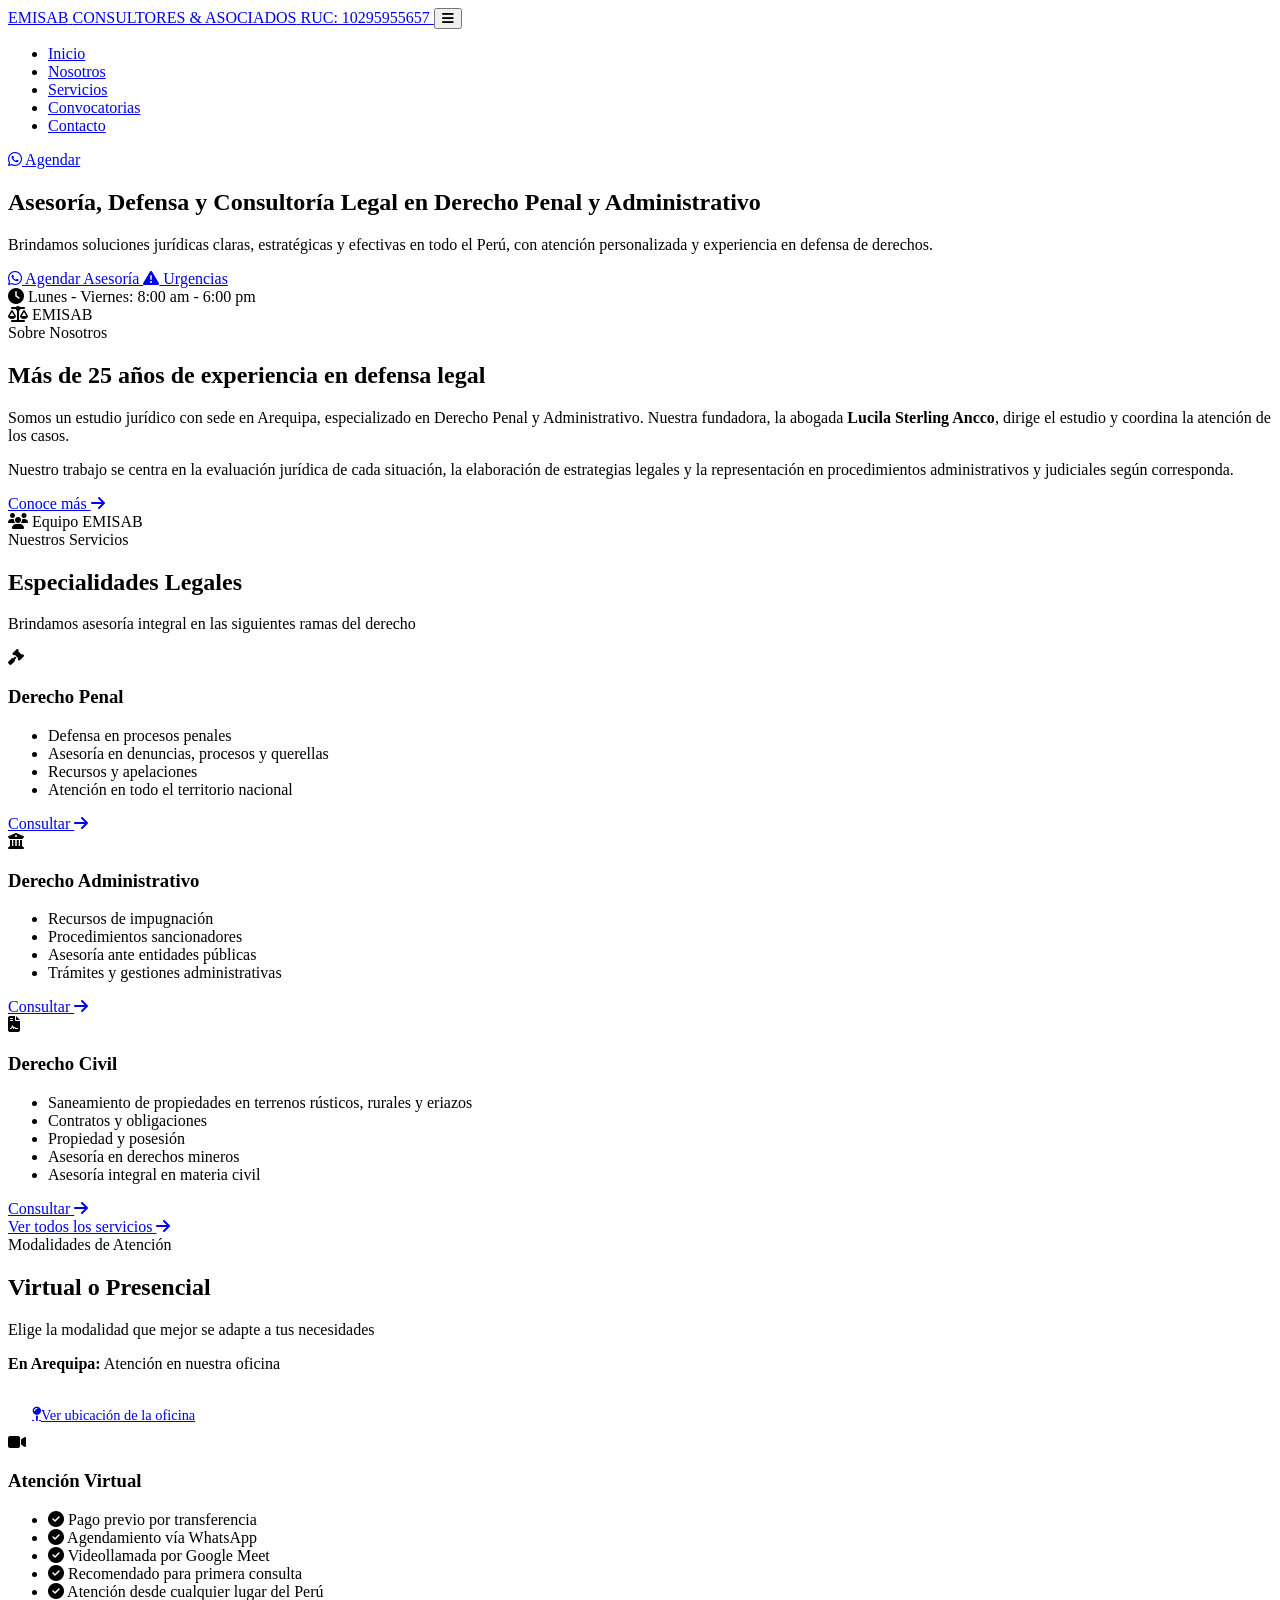
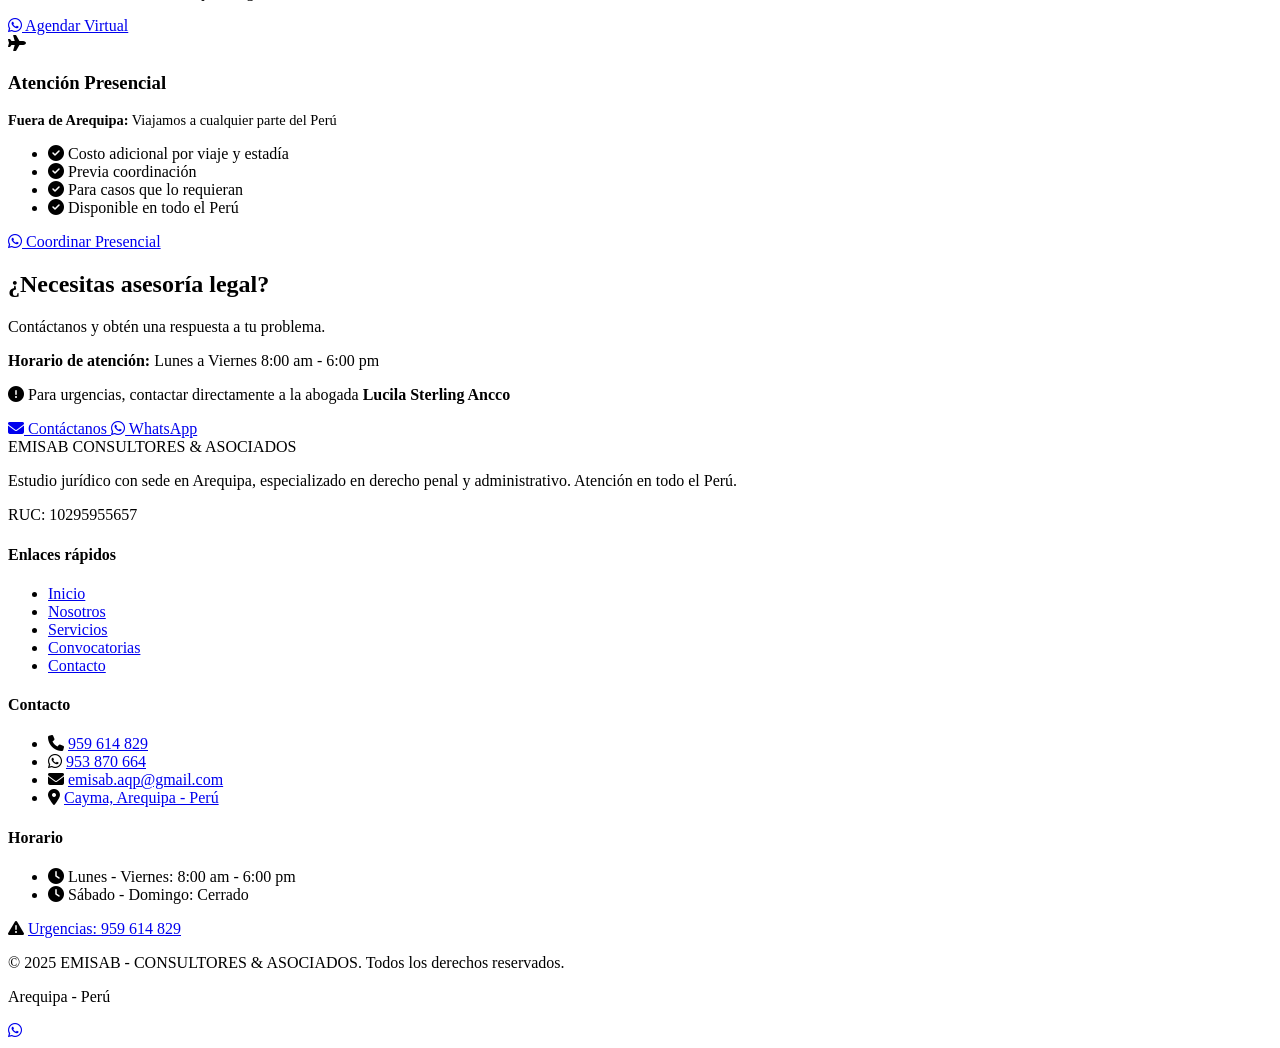
==== commit 56acd22d: "feat(home): update homepage content and layout - Update hero title and description - Change urgent b" ====
--- a/index.html
+++ b/index.html
@@ -24,13 +24,15 @@
     
     <!-- Estilos -->
     <link rel="stylesheet" href="css/style.css">
+    <link rel="stylesheet" href="css/responsive.css"
+
 </head>
+
 <body>
     
     <!-- =========================================== -->
     <!-- HEADER / NAVEGACIÓN -->
     <!-- =========================================== -->
-
     <header class="header">
         <div class="container">
             <nav class="nav">
@@ -52,9 +54,9 @@
                     <li><a href="contacto.html">Contacto</a></li>
                 </ul>
                 
-                    </a>
+                <div class="nav-contacto">
                     <a href="https://wa.me/51959614829?text=Hola,%20quiero%20agendar%20una%20asesoría%20legal." 
-                    class="btn-whatsapp-nav" target="_blank" rel="noopener">
+                       class="btn-whatsapp-nav" target="_blank" rel="noopener">
                         <i class="fab fa-whatsapp"></i> Agendar
                     </a>
                 </div>
@@ -69,25 +71,24 @@
         <div class="hero-overlay"></div>
         <div class="container hero-content">
             <div class="hero-text">
-                <h1>Asesoría Legal Penal y Administrativa en Todo el Perú</h1>
-                <p>Defensa clara, directa y sin tecnicismos. Atención personalizada con más de 25 años de experiencia.</p>
+                <h1>Asesoría, Defensa y Consultoría Legal en Derecho Penal y Administrativo</h1>
+                <p>Brindamos soluciones jurídicas claras, estratégicas y efectivas en todo el Perú, con atención personalizada y experiencia en defensa de derechos.</p>
                 <div class="hero-buttons">
                     <a href="https://wa.me/51959614829?text=Hola,%20quiero%20agendar%20una%20asesoría%20legal.%20Mi%20nombre%20es%20[Nombre]%20y%20necesito%20consultar%20sobre%20[breve%20descripción]." 
                        class="btn-primary" target="_blank" rel="noopener">
                         <i class="fab fa-whatsapp"></i> Agendar Asesoría
                     </a>
-                    <a href="https://wa.me/51959614829?text=URGENTE:%20Necesito%20contactar%20a%20la%20abogada%20Lucila%20Sterling%20por%20un%20caso%20penal/administrativo." 
-                       class="btn-urgente" target="_blank" rel="noopener">
+                    <a href="tel:+51959614829" class="btn-urgente">
                         <i class="fas fa-exclamation-triangle"></i> Urgencias
                     </a>
                 </div>
                 <div class="hero-contacto-rapido">
-                    <span><i class="fas fa-phone"></i> +51 959614829</span>
-                    <span><i class="fas fa-clock"></i> Lun - Vie 8am - 6pm</span>
+                    <span><i class="fas fa-clock"></i> Lunes - Viernes: 8:00 am - 6:00 pm</span>
                 </div>
             </div>
             <div class="hero-image">
-                <!-- [FUTURA IMAGEN] -->
+                <!-- <img src="img/oficina.jpg" alt="Oficina EMISAB"> -->
+                <!-- COMENTARIO: Si la imagen no existe, se muestra el placeholder -->
                 <div class="hero-image-placeholder">
                     <i class="fas fa-scale-balanced"></i>
                     <span>EMISAB</span>
@@ -104,13 +105,14 @@
             <div class="nosotros-resumen-grid">
                 <div class="nosotros-resumen-texto">
                     <span class="section-tag">Sobre Nosotros</span>
-                    <h2>Más de 25 años de trayectoria legal</h2>
-                    <p>Somos un estudio jurídico con sede en Arequipa, especializado en derecho penal y administrativo. Nuestra fundadora, la abogada <strong>Lucila Sterling Ancco</strong> (UNSA, 1998), lidera un equipo comprometido con una defensa accesible y efectiva.</p>
-                    <p>Entendemos que cada caso es único, por eso ofrecemos atención personalizada con un lenguaje claro, evitando tecnicismos innecesarios.</p>
+                    <h2>Más de 25 años de experiencia en defensa legal</h2>
+                    <p>Somos un estudio jurídico con sede en Arequipa, especializado en Derecho Penal y Administrativo. Nuestra fundadora, la abogada <strong>Lucila Sterling Ancco</strong>, dirige el estudio y coordina la atención de los casos.</p>
+                    <p>Nuestro trabajo se centra en la evaluación jurídica de cada situación, la elaboración de estrategias legales y la representación en procedimientos administrativos y judiciales según corresponda.</p>
                     <a href="nosotros.html" class="btn-secondary">Conoce más <i class="fas fa-arrow-right"></i></a>
                 </div>
                 <div class="nosotros-resumen-imagen">
-                    <!-- [FUTURA IMAGEN DEL EQUIPO] -->
+                    <!-- <img src="img/equipo.png" alt="Equipo EMISAB"> -->
+                    <!-- COMENTARIO: Si la imagen no existe, se muestra el placeholder -->
                     <div class="image-placeholder">
                         <i class="fas fa-users"></i>
                         <span>Equipo EMISAB</span>
@@ -169,10 +171,10 @@
                     </div>
                     <h3>Derecho Civil</h3>
                     <ul>
-                        <li>Saneamiento de propiedades en terrenos rústicos, rurales y en terrenos eriazos</li>
+                        <li>Saneamiento de propiedades en terrenos rústicos, rurales y eriazos</li>
                         <li>Contratos y obligaciones</li>
-                        <li>Propiedad, posesión</li>
-                        <li>Asesorías sobre derechos mineros</li>
+                        <li>Propiedad y posesión</li>
+                        <li>Asesoría en derechos mineros</li>
                         <li>Asesoría integral en materia civil</li>
                     </ul>
                     <a href="servicios.html#civil" class="btn-link">Consultar <i class="fas fa-arrow-right"></i></a>
@@ -186,7 +188,7 @@
     </section>
     
     <!-- =========================================== -->
-    <!-- MODALIDADES DE ATENCIÓN (CORREGIDO) -->
+    <!-- MODALIDADES DE ATENCIÓN -->
     <!-- =========================================== -->
     <section class="modalidades">
         <div class="container">
@@ -194,6 +196,12 @@
                 <span class="section-tag">Modalidades de Atención</span>
                 <h2>Virtual o Presencial</h2>
                 <p>Elige la modalidad que mejor se adapte a tus necesidades</p>
+                <p style="margin-top: 0.5rem;"><strong>En Arequipa:</strong> Atención en nuestra oficina</p>
+                <a href="https://maps.app.goo.gl/by51dtAYYNyeuLWVA" 
+                   class="btn-secondary" target="_blank" rel="noopener" 
+                   style="margin-top: 0.5rem; display: inline-flex; padding: 10px 24px; font-size: 0.9rem;">
+                    <i class="fas fa-map-pin"></i> Ver ubicación de la oficina
+                </a>
             </div>
             
             <div class="modalidades-grid">
@@ -216,20 +224,22 @@
                     </a>
                 </div>
                 
-                <!-- Modalidad Presencial -->
+                <!-- Modalidad Presencial (SOLO FUERA DE AREQUIPA) -->
                 <div class="modalidad-card">
                     <div class="modalidad-icon">
-                        <i class="fas fa-building"></i>
+                        <i class="fas fa-plane"></i>
                     </div>
                     <h3>Atención Presencial</h3>
-                    <ul>
-                        <li><i class="fas fa-check-circle"></i> <strong>En Arequipa:</strong> Atención en nuestra oficina</li>
-                        <li><i class="fas fa-check-circle"></i> <strong>Fuera de Arequipa:</strong> Costo adicional por viaje y estadía</li>
+                    <p style="font-size: 0.9rem; color: var(--color-text-light); margin-bottom: 1rem;">
+                        <strong>Fuera de Arequipa:</strong> Viajamos a cualquier parte del Perú
+                    </p>
+                    <ul>
+                        <li><i class="fas fa-check-circle"></i> Costo adicional por viaje y estadía</li>
                         <li><i class="fas fa-check-circle"></i> Previa coordinación</li>
                         <li><i class="fas fa-check-circle"></i> Para casos que lo requieran</li>
                         <li><i class="fas fa-check-circle"></i> Disponible en todo el Perú</li>
                     </ul>
-                    <a href="https://wa.me/51959614829?text=Hola,%20quiero%20coordinar%20una%20atención%20presencial." 
+                    <a href="https://wa.me/51959614829?text=Hola%2C%20quiero%20coordinar%20una%20atenci%C3%B3n%20presencial%20en%20el%20%5Bindicar%20departamento%20y%2Fo%20provincia%5D." 
                        class="btn-secondary" target="_blank" rel="noopener">
                         <i class="fab fa-whatsapp"></i> Coordinar Presencial
                     </a>
@@ -246,7 +256,7 @@
             <div class="contacto-rapido-content">
                 <div class="contacto-rapido-texto">
                     <h2>¿Necesitas asesoría legal?</h2>
-                    <p>Contáctanos y obtén una respuesta clara y oportuna.</p>
+                    <p>Contáctanos y obtén una respuesta a tu problema.</p>
                     <p><strong>Horario de atención:</strong> Lunes a Viernes 8:00 am - 6:00 pm</p>
                     <p class="contacto-urgencia"><i class="fas fa-exclamation-circle"></i> Para urgencias, contactar directamente a la abogada <strong>Lucila Sterling Ancco</strong></p>
                 </div>
@@ -254,13 +264,10 @@
                     <a href="contacto.html" class="btn-primary">
                         <i class="fas fa-envelope"></i> Contáctanos
                     </a>
-                    <a href="https://wa.me/51959614829" class="btn-whatsapp" target="_blank" rel="noopener">
+                    <a href="https://wa.me/51959614829?text=Hola,%20quiero%20consultar%20sobre%20sus%20servicios%20legales." 
+                       class="btn-whatsapp" target="_blank" rel="noopener">
                         <i class="fab fa-whatsapp"></i> WhatsApp
                     </a>
-                    <div class="contacto-telefonos">
-                        <span><i class="fas fa-phone"></i> +51 959614829</span>
-                        <span><i class="fab fa-whatsapp"></i> +51 953870664</span>
-                    </div>
                 </div>
             </div>
         </div>
@@ -295,20 +302,20 @@
                 <div class="footer-col">
                     <h4>Contacto</h4>
                     <ul class="footer-contacto">
-                        <li><i class="fas fa-phone"></i> +51 959614829</li>
-                        <li><i class="fab fa-whatsapp"></i> +51 953870664</li>
-                        <li><i class="fas fa-envelope"></i> emisab.aqp@gmail.com</li>
-                        <li><i class="fas fa-map-marker-alt"></i> Arequipa - Perú</li>
+                        <li><i class="fas fa-phone"></i> <a href="tel:+51959614829">959 614 829</a></li>
+                        <li><i class="fab fa-whatsapp"></i> <a href="https://wa.me/51953870664?text=Hola,%20quisiera%20consultar%20sobre%20sus%20servicios%20legales." target="_blank" rel="noopener">953 870 664</a></li>
+                        <li><i class="fas fa-envelope"></i> <a href="mailto:emisab.aqp@gmail.com?subject=Interés%20en%20sus%20servicios%20legales&body=Hola%2C%20estoy%20interesado%20en%20sus%20servicios%20legales.%20Me%20gustaría%20recibir%20más%20información.">emisab.aqp@gmail.com</a></li>
+                        <li><i class="fas fa-map-marker-alt"></i> <a href="https://maps.app.goo.gl/by51dtAYYNyeuLWVA" target="_blank" rel="noopener">Cayma, Arequipa - Perú</a></li>
                     </ul>
                 </div>
                 
                 <div class="footer-col">
                     <h4>Horario</h4>
                     <ul class="footer-horario">
-                        <li><i class="fas fa-clock"></i> Lun - Vie: 8:00 am - 6:00 pm</li>
-                        <li><i class="fas fa-clock"></i> Sáb - Dom: Cerrado</li>
-                    </ul>
-                    <p class="footer-urgencia"><i class="fas fa-exclamation-triangle"></i> Urgencias: +51 959614829</p>
+                        <li><i class="fas fa-clock"></i> Lunes - Viernes: 8:00 am - 6:00 pm</li>
+                        <li><i class="fas fa-clock"></i> Sábado - Domingo: Cerrado</li>
+                    </ul>
+                    <p class="footer-urgencia"><i class="fas fa-exclamation-triangle"></i> <a href="tel:+51959614829">Urgencias: 959 614 829</a></p>
                 </div>
             </div>
             
@@ -332,4 +339,4 @@
     <!-- =========================================== -->
     <script src="js/main.js"></script>
 </body>
-</html>>+</html>
